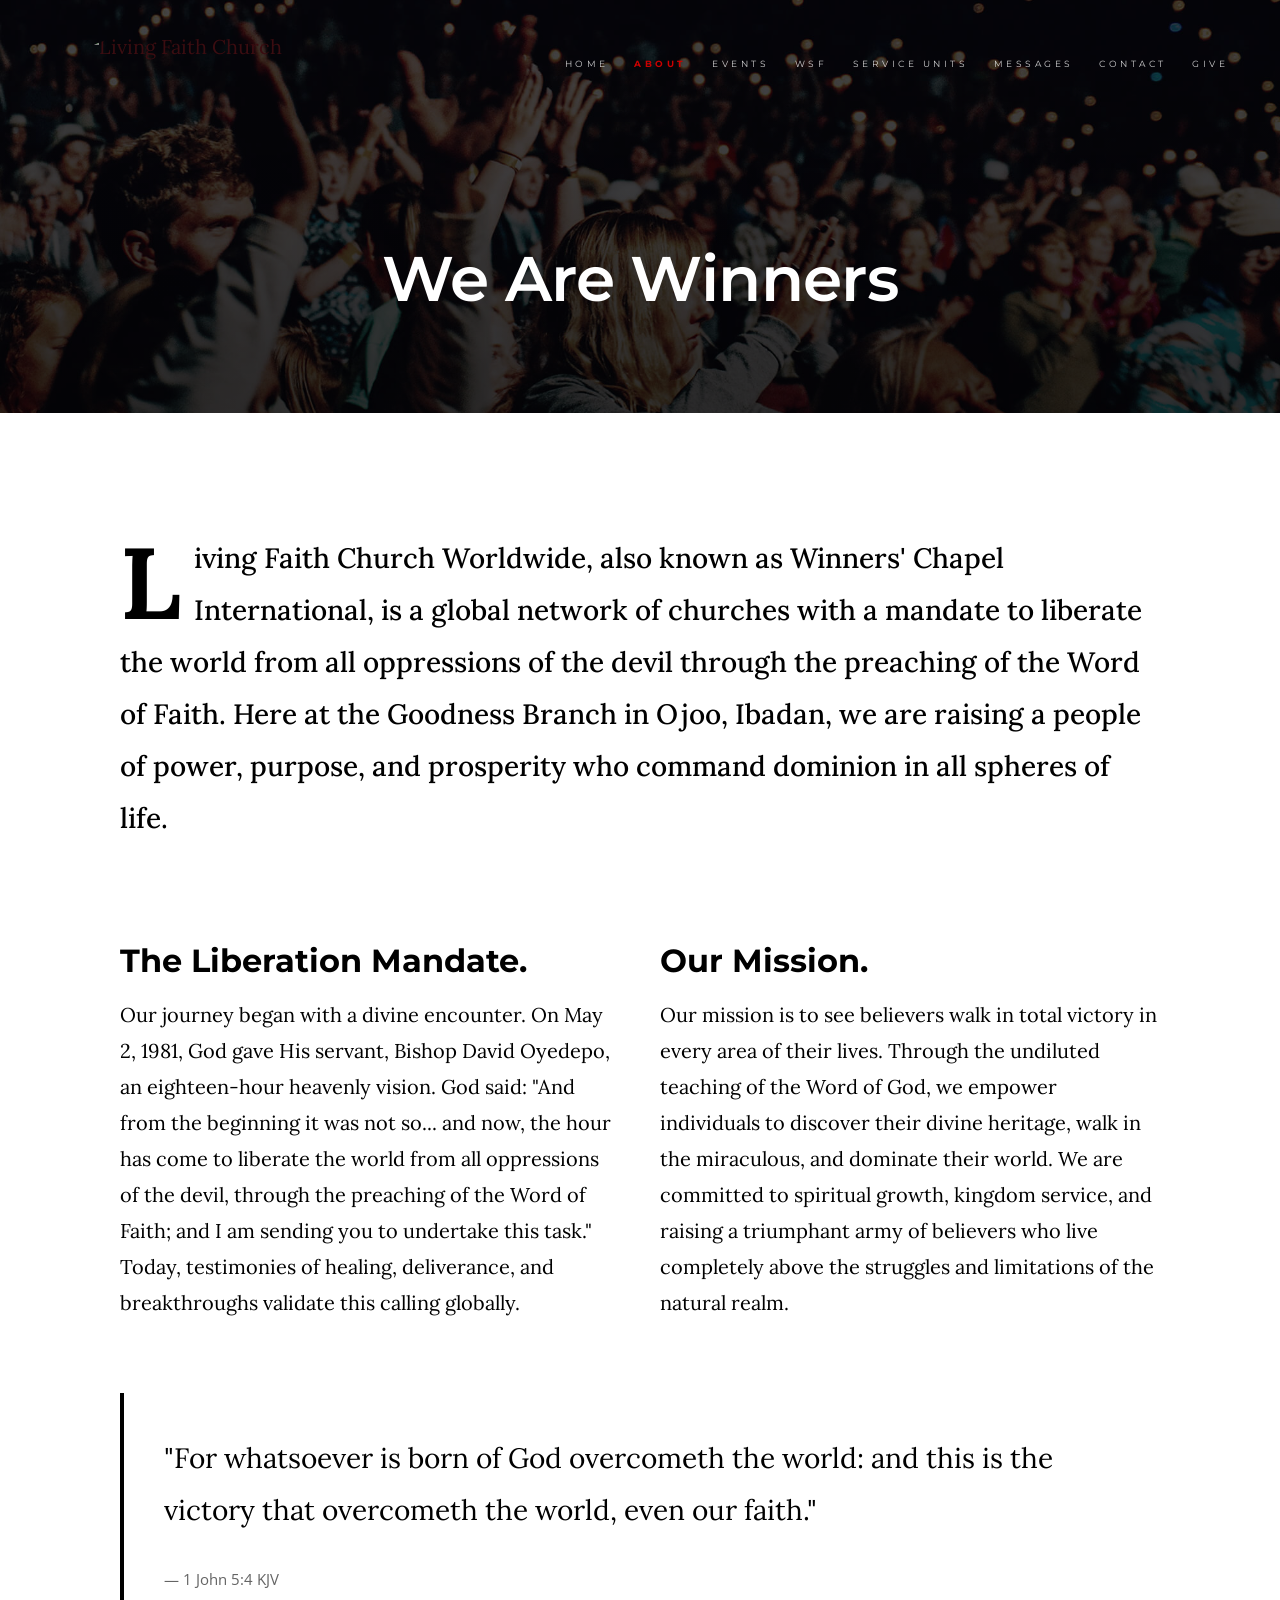
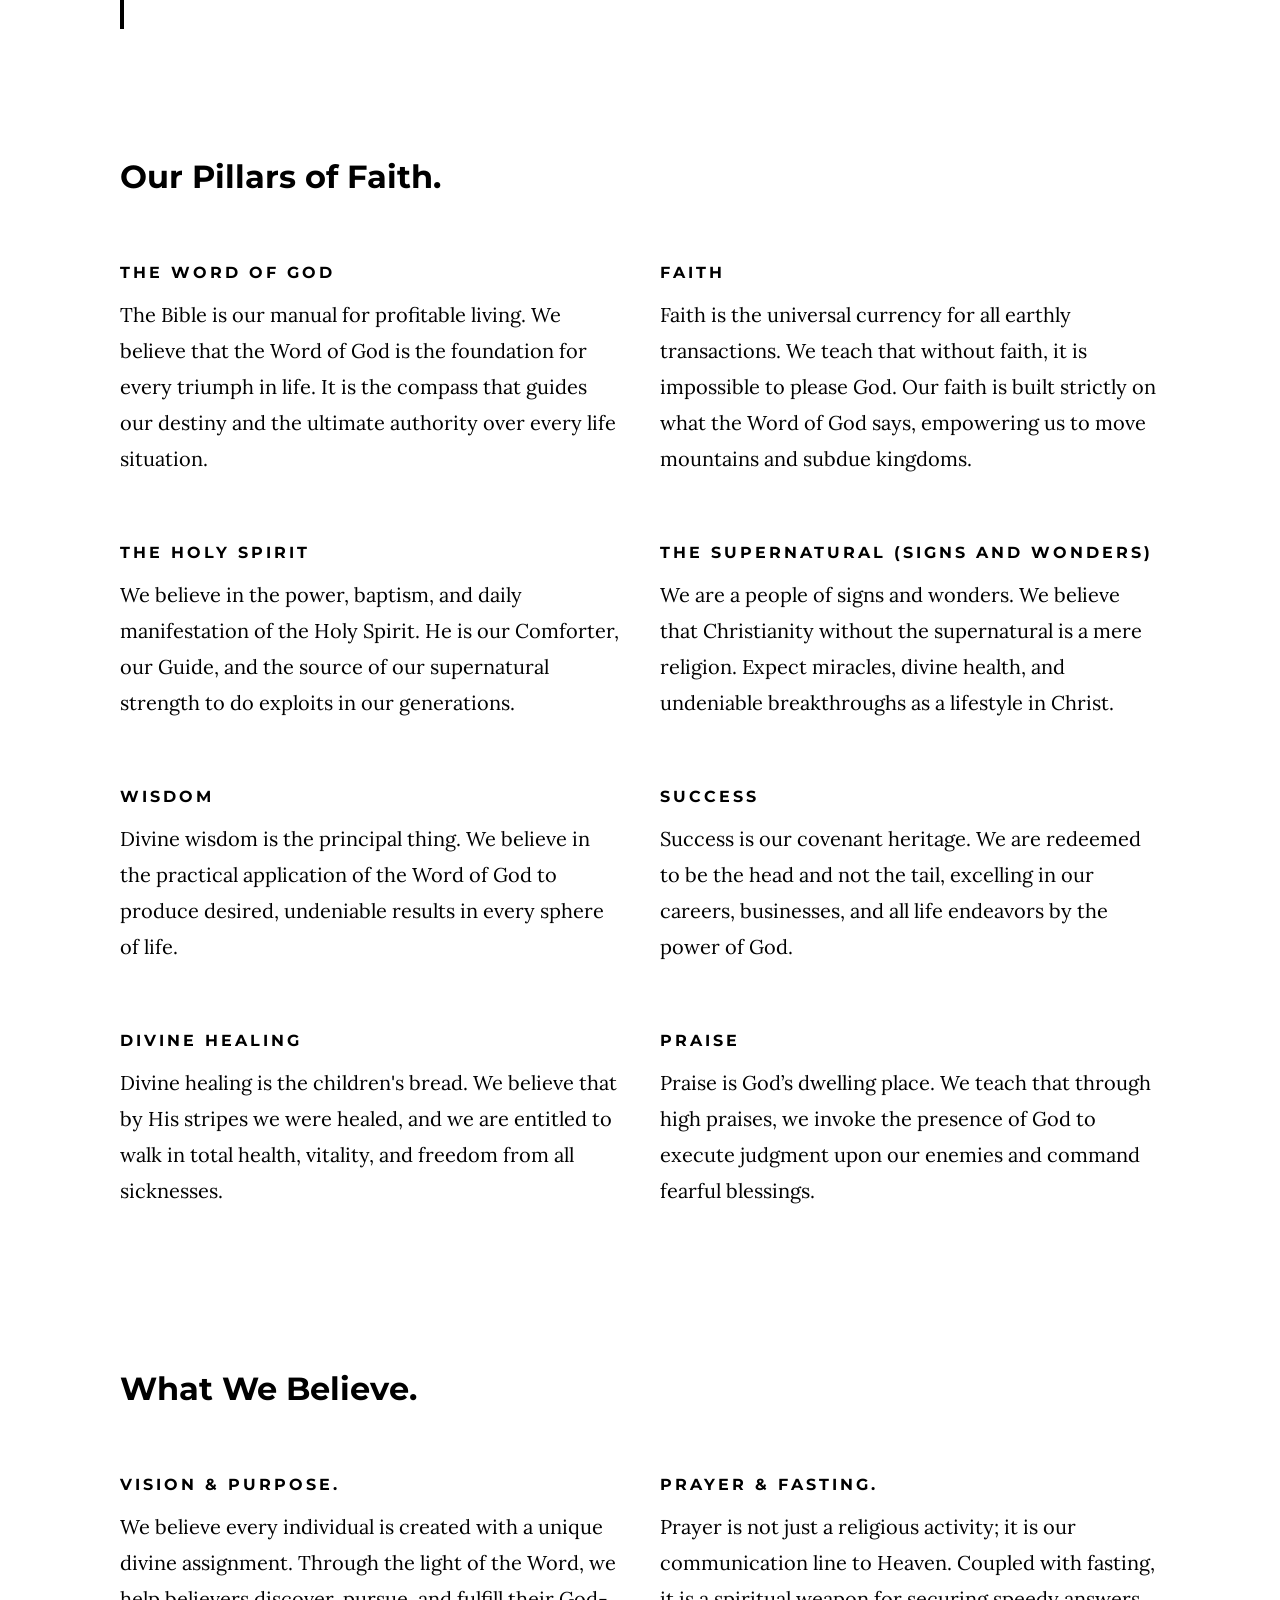
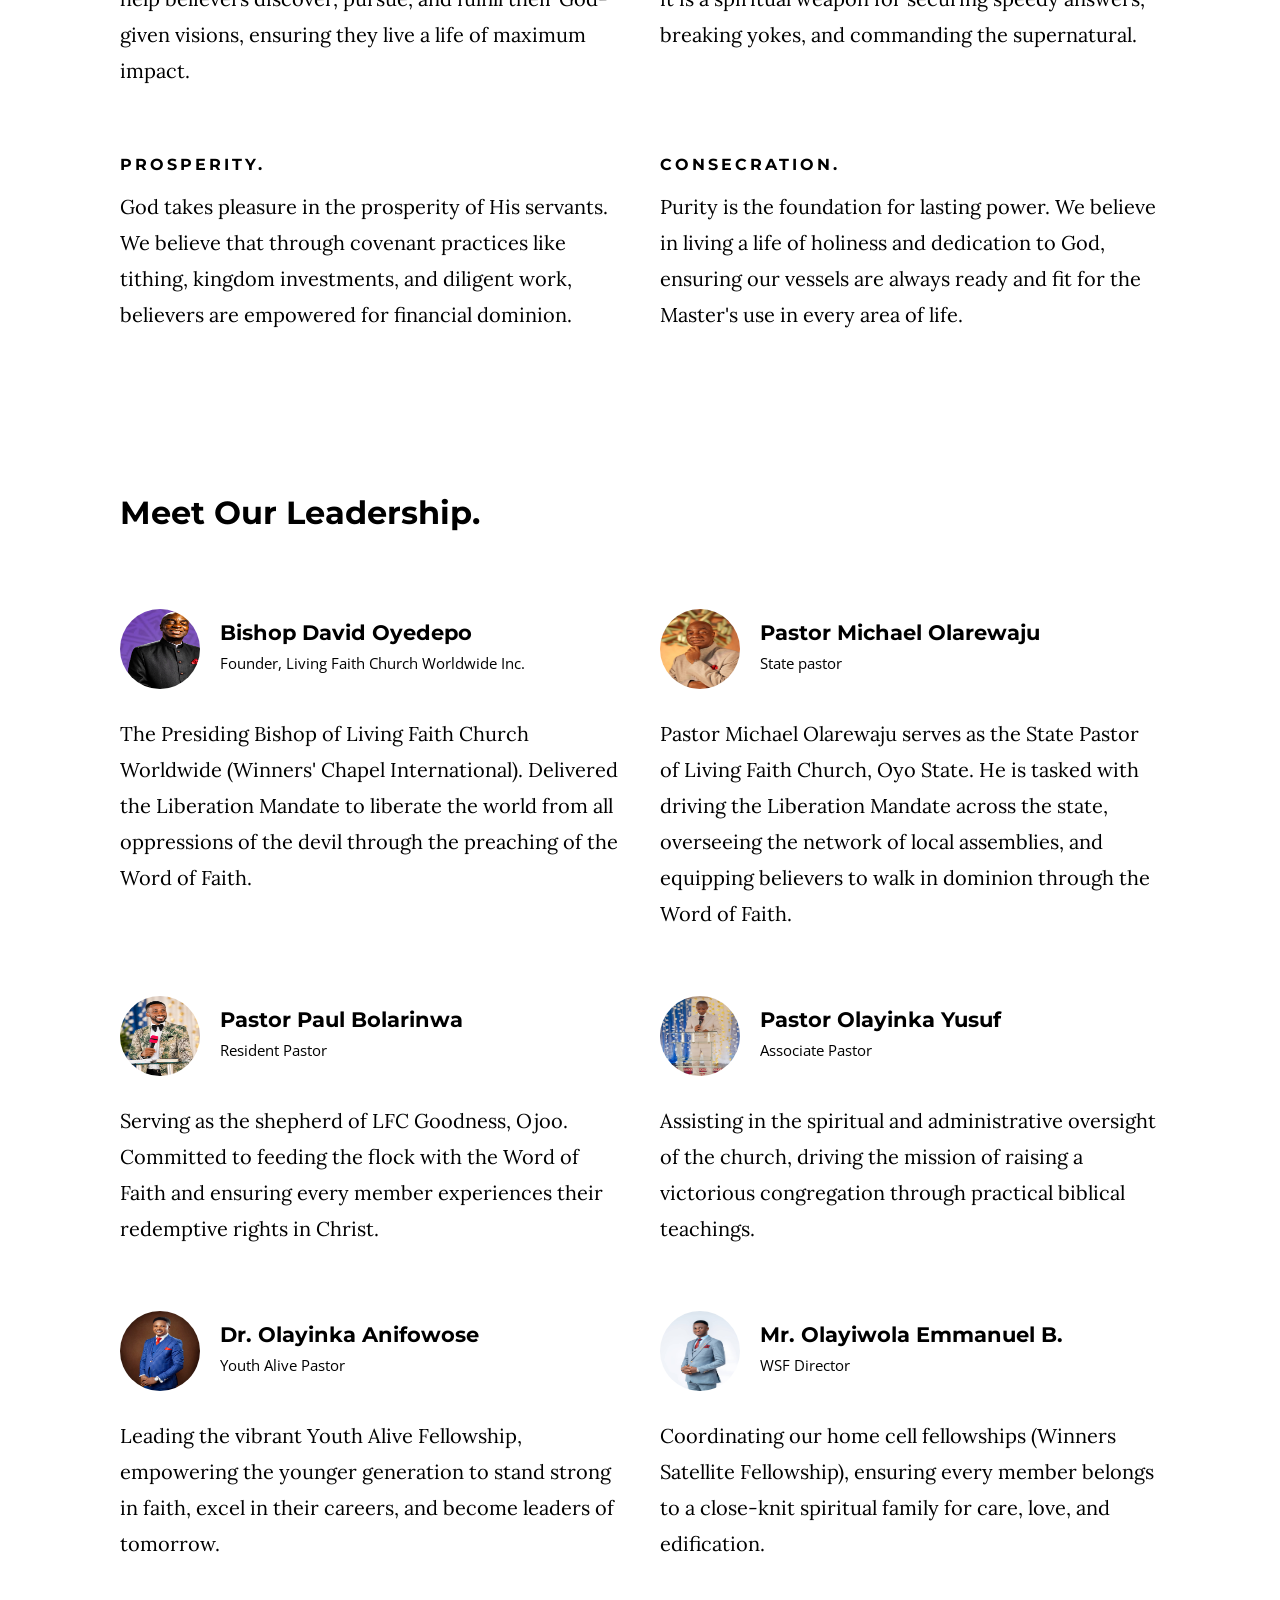
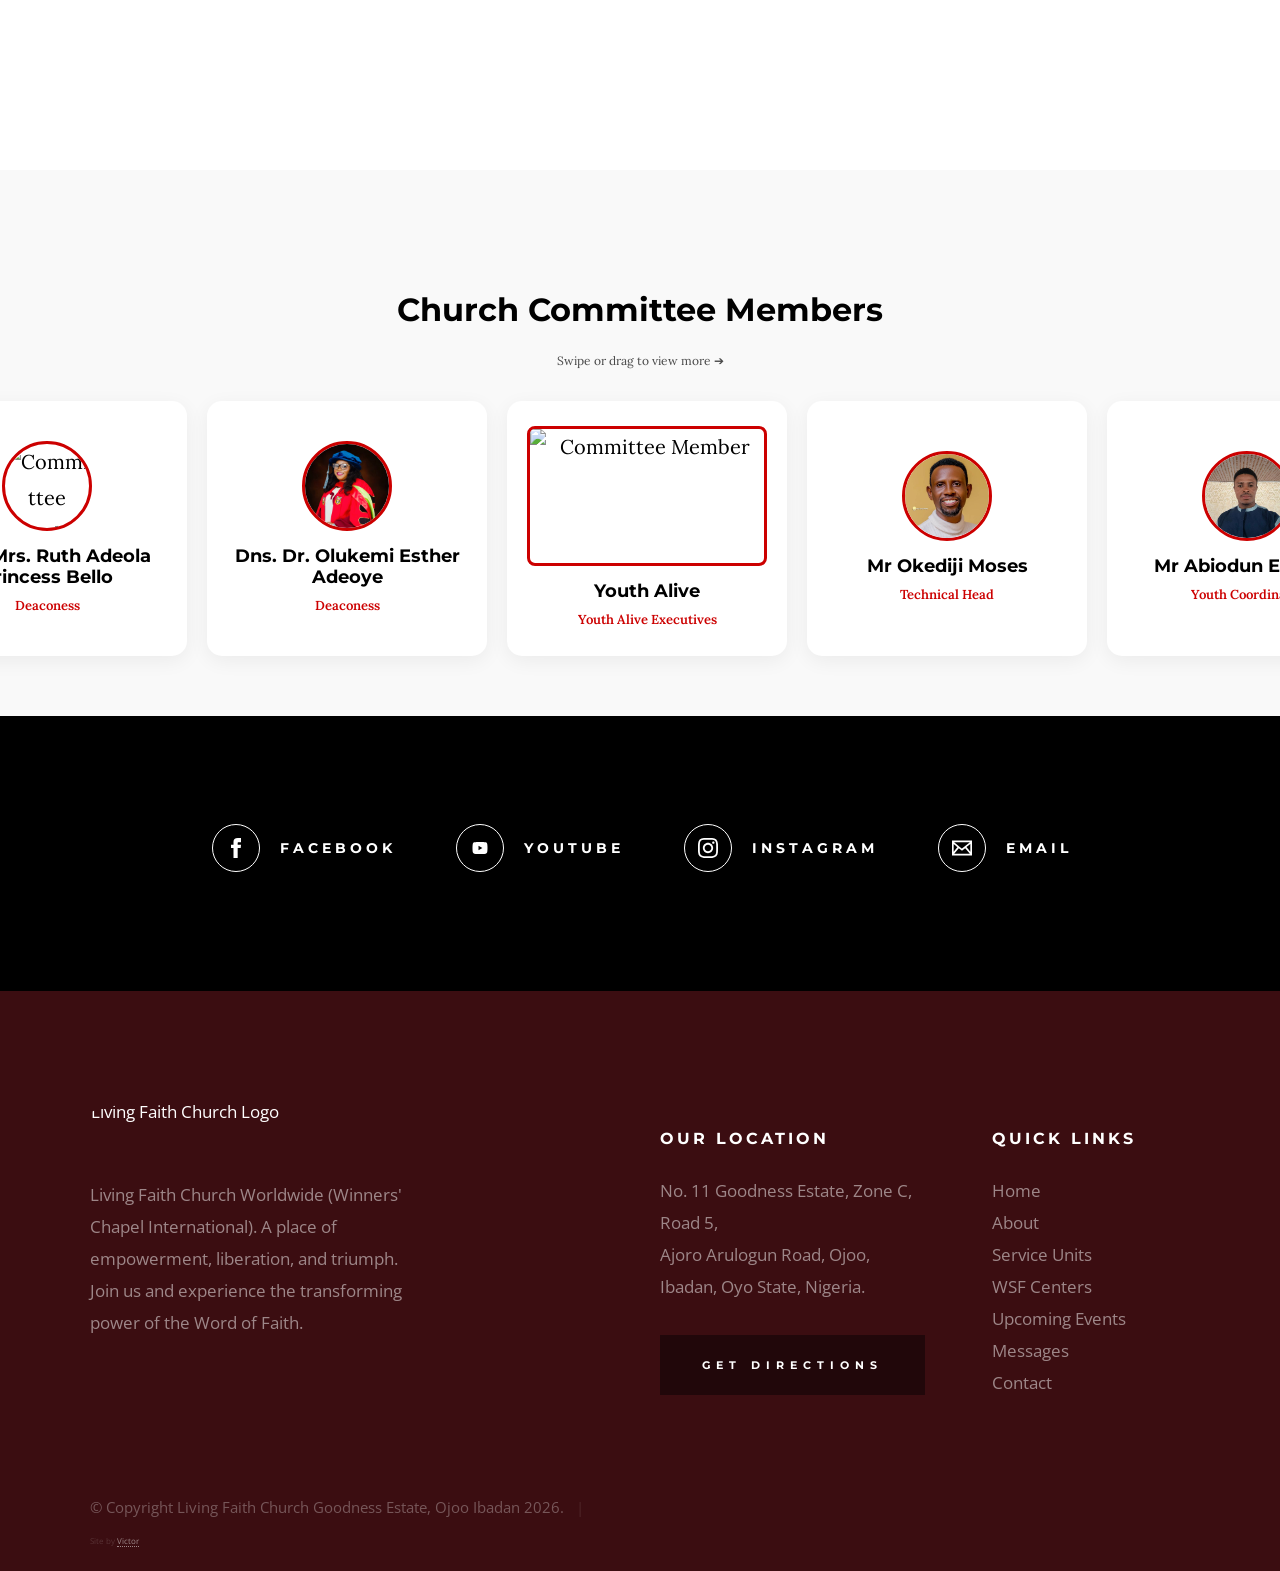
==== hesed-master/about.html @ 05a451c6 "update about.html" ====
<!DOCTYPE html>
<html class="no-js" lang="en">
<head>

    <meta charset="utf-8">
    <title>About - LFC Goodness Ojoo</title>
    <meta name="description" content="Living Faith Church Goodness, Ojoo, Ibadan">
    <meta name="author" content="Victor">

    <meta property="og:title" content="Living Faith Church Goodness, Ojoo">
    <meta property="og:description" content="Welcome to Winners' Chapel International, Goodness Branch, Ojoo, Ibadan.">
    <meta property="og:image" content="https://living-faith-church-goodness-ojoo-i.vercel.app/images/lfc-logo.jpg">
    <meta property="og:url" content="https://living-faith-church-goodness-ojoo-i.vercel.app/">
    <meta property="og:type" content="website">

    <meta name="viewport" content="width=device-width, initial-scale=1">

    <link rel="stylesheet" href="css/base.css">
    <link rel="stylesheet" href="css/main.css">

    <script src="js/modernizr.js"></script>

    <link rel="icon" type="image/jpeg" href="https://living-faith-church-goodness-ojoo-i.vercel.app/images/lfc-logo.jpg">
    <link rel="apple-touch-icon" href="https://living-faith-church-goodness-ojoo-i.vercel.app/images/lfc-logo.jpg">
    <link rel="manifest" href="site.webmanifest">
    
    <style>
        /* 3D Coin Flip Animation */
        @keyframes flip3d {
            from { transform: rotateY(0deg); }
            to { transform: rotateY(360deg); }
        }
        
        .spinning-logo {
            animation: flip3d 5s linear infinite; 
        }

        /* --- NEW: Smart Infinite Marquee Styles --- */
        .s-committee {
            padding: 6rem 0 4rem 0;
            background-color: #f9f9f9;
            overflow: hidden;
        }
        
        .committee-title {
            text-align: center;
            margin-bottom: 2rem;
        }

        /* The Draggable Container */
        .committee-slider {
            display: flex;
            overflow-x: auto;
            -webkit-overflow-scrolling: touch; /* Smooth native scrolling on mobile */
            gap: 20px;
            padding: 1rem 15px 2rem 15px;
            /* Hide the ugly scrollbar */
            scrollbar-width: none; 
            -ms-overflow-style: none;
            cursor: grab;
        }
        .committee-slider:active {
            cursor: grabbing;
        }
        .committee-slider::-webkit-scrollbar {
            display: none;
        }

        .committee-card {
            flex: 0 0 280px; /* Makes sure cards stay a fixed width */
            display: flex;
            flex-direction: column;
            align-items: center;
            justify-content: center;
            padding: 25px 15px;
            background: #ffffff;
            border-radius: 15px;
            box-shadow: 0 5px 20px rgba(0,0,0,0.06);
            text-align: center;
            white-space: normal; 
            transition: transform 0.3s ease;
        }

        .committee-card:hover {
            transform: translateY(-5px);
        }

        .committee-card img {
            width: 90px;
            height: 90px;
            border-radius: 50%;
            object-fit: cover;
            object-position: top center; 
            margin-bottom: 15px;
            border: 3px solid #cc0000; 
        }

        /* SPECIAL RULE FOR GROUP PHOTOS */
        .committee-card.group-card img {
            width: 240px; 
            height: 140px; 
            border-radius: 8px; 
            object-fit: cover;
            object-position: top center; 
        }

        .committee-card h4 {
            margin: 0 0 5px 0;
            font-size: 1.8rem;
            line-height: 1.2;
        }

        .committee-card span {
            color: #cc0000;
            font-size: 1.3rem;
            font-weight: 600;
        }
        
        /* REMOVE THE LINE BESIDE THE TOP LOGO */
        .header-logo::before {
            display: none !important;
        }
        
    </style>
    
</head>

<body id="top">

    <div id="preloader">
        <div id="loader" class="dots-jump">
            <div></div>
            <div></div>
            <div></div>
        </div>
    </div>


    <header class="s-header">

        <div class="header-logo">
            <a class="site-logo" href="index.html">
             <img src="https://living-faith-church-goodness-ojoo-i.vercel.app/images/lfc-logo.jpg" alt="Living Faith Church Logo" class="spinning-logo" style="height: 55px; width: auto; max-width: 100%; display: block; margin-top: -15px; margin-left: -15px; border-radius: 50%;">
            </a>
        </div>

       <nav class="header-nav-wrap">
    <ul class="header-nav">
        <li><a href="index.html" title="Home">Home</a></li>
        <li class="current"><a href="about.html" style="color: #cc0000; font-weight: bold;" title="About">About</a></li>
        <li><a href="events.html" title="Services">Events</a></li>
        <li><a href="connect-group.html" title="WSF Centers">WSF</a></li>
        <li><a href="volunteer.html" title="Service Units">Service Units</a></li>
        <li><a href="media.html" title="Messages">Messages</a></li>
        <li><a href="contact.html" title="Contact us">Contact</a></li>
        <li><a href="give.html"  title="Give Online">Give</a></li>
    </ul>
</nav>

        <a class="header-menu-toggle" href="#0"><span>Menu</span></a>

    </header> 
    
    <section class="page-header page-header--about">

        <div class="gradient-overlay"></div>
        <div class="row page-header__content">
            <div class="column">
                <h1>We Are Winners</h1>
            </div>
        </div>

    </section> 
    
    <section class="page-content">

        <div class="row">
            <div class="column">

                <p class="lead drop-cap">
                Living Faith Church Worldwide, also known as Winners' Chapel International, is a global network of churches with a mandate to liberate the world from all oppressions of the devil through the preaching of the Word of Faith. Here at the Goodness Branch in Ojoo, Ibadan, we are raising a people of power, purpose, and prosperity who command dominion in all spheres of life.
                </p>

                <div class="row">
                    <div class="column large-half medium-full">
                        <h2>The Liberation Mandate.</h2>
                        <p>
                        Our journey began with a divine encounter. On May 2, 1981, God gave His servant, Bishop David Oyedepo, an eighteen-hour heavenly vision. 
                        
                        God said: "And from the beginning it was not so... and now, the hour has come to liberate the world from all oppressions of the devil, through the preaching of the Word of Faith; and I am sending you to undertake this task." Today, testimonies of healing, deliverance, and breakthroughs validate this calling globally.
                        </p>
                    </div>

                    <div class="column large-half medium-full">
                        <h2>Our Mission.</h2>
                        <p>
                        Our mission is to see believers walk in total victory in every area of their lives. Through the undiluted teaching of the Word of God, we empower individuals to discover their divine heritage, walk in the miraculous, and dominate their world. 

                        We are committed to spiritual growth, kingdom service, and raising a triumphant army of believers who live completely above the struggles and limitations of the natural realm.
                        </p>
                    </div>
                </div>

                <blockquote cite="http://where-i-got-my-info-from.com">
                    <p>
                    "For whatsoever is born of God overcometh the world: and this is the victory that overcometh the world, even our faith."
                    </p>
                    <cite>
                        <a href="#0">1 John 5:4 KJV</a>
                    </cite>
                </blockquote>

                <br>

                <h2>Our Pillars of Faith.</h2>
                <div class="row block-large-1-2 block-1000-full block-list">
                    <div class="column block-list__item">
                        <h6>The Word of God</h6>
                        <p>
                        The Bible is our manual for profitable living. We believe that the Word of God is the foundation for every triumph in life. It is the compass that guides our destiny and the ultimate authority over every life situation.
                        </p>
                    </div>

                    <div class="column block-list__item">
                        <h6>Faith</h6>
                        <p>
                        Faith is the universal currency for all earthly transactions. We teach that without faith, it is impossible to please God. Our faith is built strictly on what the Word of God says, empowering us to move mountains and subdue kingdoms.
                        </p>
                    </div>

                    <div class="column block-list__item">
                        <h6>The Holy Spirit</h6>
                        <p>
                        We believe in the power, baptism, and daily manifestation of the Holy Spirit. He is our Comforter, our Guide, and the source of our supernatural strength to do exploits in our generations.
                        </p>
                    </div>

                    <div class="column block-list__item">
                        <h6>The Supernatural (Signs and Wonders)</h6>
                        <p>
                        We are a people of signs and wonders. We believe that Christianity without the supernatural is a mere religion. Expect miracles, divine health, and undeniable breakthroughs as a lifestyle in Christ.
                        </p>
                    </div>

                    <div class="column block-list__item">
                        <h6>Wisdom</h6>
                        <p>
                        Divine wisdom is the principal thing. We believe in the practical application of the Word of God to produce desired, undeniable results in every sphere of life.
                        </p>
                    </div>

                    <div class="column block-list__item">
                        <h6>Success</h6>
                        <p>
                        Success is our covenant heritage. We are redeemed to be the head and not the tail, excelling in our careers, businesses, and all life endeavors by the power of God.
                        </p>
                    </div>

                    <div class="column block-list__item">
                        <h6>Divine Healing</h6>
                        <p>
                        Divine healing is the children's bread. We believe that by His stripes we were healed, and we are entitled to walk in total health, vitality, and freedom from all sicknesses.
                        </p>
                    </div>

                    <div class="column block-list__item">
                        <h6>Praise</h6>
                        <p>
                        Praise is God’s dwelling place. We teach that through high praises, we invoke the presence of God to execute judgment upon our enemies and command fearful blessings.
                        </p>
                    </div>

                </div> <br>

                <h2>What We Believe.</h2>

                <div class="row block-large-1-2 block-1000-full block-list">
                    <div class="column block-list__item">
                        <h6>Vision & Purpose.</h6>
                        <p>
                        We believe every individual is created with a unique divine assignment. Through the light of the Word, we help believers discover, pursue, and fulfill their God-given visions, ensuring they live a life of maximum impact.
                        </p>
                    </div>
                    <div class="column block-list__item">
                        <h6>
                        Prayer & Fasting.
                        </h6>
                        <p>
                        Prayer is not just a religious activity; it is our communication line to Heaven. Coupled with fasting, it is a spiritual weapon for securing speedy answers, breaking yokes, and commanding the supernatural.
                        </p>
                    </div>
                    <div class="column block-list__item">
                        <h6>
                        Prosperity.
                        </h6>
                        <p>
                        God takes pleasure in the prosperity of His servants. We believe that through covenant practices like tithing, kingdom investments, and diligent work, believers are empowered for financial dominion.
                        </p>
                    </div>
                    <div class="column block-list__item">
                        <h6>
                        Consecration.
                        </h6>
                        <p>
                        Purity is the foundation for lasting power. We believe in living a life of holiness and dedication to God, ensuring our vessels are always ready and fit for the Master's use in every area of life.
                        </p>
                    </div>
                </div> <br>

                <h2>Meet Our Leadership.</h2>

                <div class="row block-large-1-2 block-tab-full church-staff">
                    
                    <div class="column church-staff__item">
                        <div class="church-staff__header">
                            <div class="church-staff__picture">
                                <img src="images/avatars/IMG-20260422-WA0018(1).jpg" alt="Bishop David Oyedepo">
                            </div>
                            <h4 class="church-staff__name">
                                Bishop David Oyedepo 
                                <span class="church-staff__position">
                                    Founder, Living Faith Church Worldwide Inc.
                                </span>
                            </h4>
                        </div>

                        <p>
                        The Presiding Bishop of Living Faith Church Worldwide (Winners' Chapel International). Delivered the Liberation Mandate to liberate the world from all oppressions of the devil through the preaching of the Word of Faith.
                        </p>
                    </div>
                    
                    <div class="column church-staff__item">
    <div class="church-staff__header">
        <div class="church-staff__picture">
            <img src="images/avatars/FB_IMG_1776291360375.jpg" alt="Pastor Michael Olarewaju">
        </div>
        <h4 class="church-staff__name">
            Pastor Michael Olarewaju
            <span class="church-staff__position">
                 State pastor
            </span>
        </h4>
    </div>
    <p>Pastor Michael Olarewaju serves as the State Pastor of Living Faith Church, Oyo State. He is tasked with driving the Liberation Mandate across the state, overseeing the network of local assemblies, and equipping believers to walk in dominion through the Word of Faith.</p>
    </div>
                    
                    <div class="column church-staff__item">
                        <div class="church-staff__header">
                            <div class="church-staff__picture">
                                <img src="images/avatars/file_00000000b328720a8f7ff63be761e0b4.png" alt="Pastor Paul Bolarinwa, Resident Pastor of LFC Goodness Ojoo">
                            </div>
                            <h4 class="church-staff__name">
                                Pastor Paul Bolarinwa 
                                <span class="church-staff__position">
                                    Resident Pastor
                                </span>
                            </h4>
                        </div>

                        <p>
                        Serving as the shepherd of LFC Goodness, Ojoo. Committed to feeding the flock with the Word of Faith and ensuring every member experiences their redemptive rights in Christ.
                        </p>
                    </div>

                    <div class="column church-staff__item">
                        <div class="church-staff__header">
                            <div class="church-staff__picture">
                                <img src="images/avatars/IMG_20260413_092713.jpg" alt="Olayinka Yusuf">
                            </div>
                            <h4 class="church-staff__name">
                                Pastor Olayinka Yusuf 
                                <span class="church-staff__position">
                                    Associate Pastor
                                </span>
                            </h4>
                        </div>

                        <p>
                        Assisting in the spiritual and administrative oversight of the church, driving the mission of raising a victorious congregation through practical biblical teachings.
                        </p>
                    </div>

                    <div class="column church-staff__item">
                        <div class="church-staff__header">
                            <div class="church-staff__picture">
                                <img src="images/avatars/IMG_20260413_090422.jpg" alt="Dr. Olayinka Anifowose">
                            </div>
                            <h4 class="church-staff__name">
                                Dr. Olayinka Anifowose
                                <span class="church-staff__position">
                                    Youth Alive Pastor
                                </span>
                            </h4>
                        </div>
    
                        <p>
                        Leading the vibrant Youth Alive Fellowship, empowering the younger generation to stand strong in faith, excel in their careers, and become leaders of tomorrow.
                        </p>
                    </div>

                    <div class="column church-staff__item">
                        <div class="church-staff__header">
                            <div class="church-staff__picture">
                                <img src="images/avatars/WSF.Director.jpg" alt="Olayiwola Emmanuel">
                            </div>
                            <h4 class="church-staff__name">
                                Mr. Olayiwola Emmanuel B.
                                <span class="church-staff__position">
                                    WSF Director
                                </span>
                            </h4>
                        </div>
    
                        <p>
                        Coordinating our home cell fellowships (Winners Satellite Fellowship), ensuring every member belongs to a close-knit spiritual family for care, love, and edification.
                        </p>
                    </div>

                </div> 
                
            </div>
        </div>

    </section> 

    <section class="s-committee">
        <div class="row">
            <div class="column large-full">
                <h2 class="committee-title">
                    Church Committee Members
                </h2>
                <p style="text-align: center; margin-bottom: 2rem; opacity: 0.7; font-size: 1.2rem;">Swipe or drag to view more ➔</p>
            </div>
        </div>

        <div class="committee-slider" id="committeeSlider">
            
            <div class="committee-card">
                <img src="images/avatars/_QP10261.jpg" alt="Committee Member">
                <h4>Dns. Mrs. Ruth Adeola Princess Bello</h4>
                <span>Deaconess</span>
            </div>
            
            <div class="committee-card">
                <img src="images/avatars/IMG_20260413_094621.jpg" alt="Committee Member">
                <h4>Dns. Dr. Olukemi Esther Adeoye</h4>
                <span>Deaconess</span>
            </div>

            <div class="committee-card group-card">
                <img src="images/avatars/IMG_20260413_112527.jpg" alt="Committee Member">
                <h4>Youth Alive</h4>
                <span>Youth Alive Executives</span>
            </div>

            <div class="committee-card">
                <img src="images/avatars/IMG_20260416_203703.jpg" alt="Committee Member">
                <h4>Mr Okediji Moses</h4>
                <span>Technical Head</span>
            </div>
            <div class="committee-card">
                <img src="images/avatars/IMG-20260425-WA0061.jpg" alt="Committee Member">
                <h4>Mr Abiodun Edward</h4>
                <span>Youth Coordinator</span>
                </div>
                <div class="committee-card">
                    <img src="" alt="Committee Member">
                    <h4>Mr Kingsley Momodu</h4>
                    <span>Evangelism Coordinator</span>
                    </div>
                
            <div class="committee-card">
                <img src="images/avatars/IMG_20260412_121159.jpg" alt="Committee Member">
                <h4>Mrs Olayiwola Blessing</h4>
                <span>Choir Director</span>
            </div>

        </div>

    </section>
    
    <section class="s-social">
            
        <div class="row social-content">
            <div class="column">
                <ul class="social-list">
                    <li class="social-list__item">
                        <a href="https://www.facebook.com/share/1CgyN62otw/" title="">
                            <span class="social-list__icon social-list__icon--facebook"></span>
                            <span class="social-list__text">Facebook</span>
                        </a>
                    </li>
                    <li class="social-list__item">
    <a href="https://youtube.com/@lfcgoodnessojooibadan?si=tWfPdxVKLjvEg4Ex" title="YouTube">
        <span class="social-list__icon">
            <svg style="position: absolute; top: 50%; left: 50%; transform: translate(-50%, -50%);" version="1.1" xmlns="http://www.w3.org/2000/svg" width="18px" height="18px" viewBox="0 0 24 24" xml:space="preserve">
                <path fill="#FFFFFF" d="M21.582,6.186a2.506,2.506,0,0,0-1.762-1.766C18.265,4,12,4,12,4S5.736,4,4.18,4.42A2.505,2.505,0,0,0,2.418,6.186C2,7.742,2,12,2,12s0,4.258,0.418,5.814a2.506,2.506,0,0,0,1.762,1.766C5.736,20,12,20,12,20s6.265,0,7.82-0.42a2.506,2.506,0,0,0,1.762-1.766C22,16.258,22,12,22,12S22,7.742,21.582,6.186z M10,15V9l5.2,3L10,15z" />
            </svg>
        </span>
        <span class="social-list__text">YouTube</span>
    </a>
</li>
                    <li class="social-list__item">
                        <a href="https://www.instagram.com/invites/contact/?utm_source=ig_contact_invite&utm_medium=copy_link&utm_content=zp1t5bf" title="Instagram">
                            <span class="social-list__icon social-list__icon--instagram"></span>
                            <span class="social-list__text">Instagram</span>
                        </a>
                    </li>
                    <li class="social-list__item">
                       <a href="mailto:lfcgoodness@gmail.com" title="Email Us">
    <span class="social-list__icon social-list__icon--email"></span>
    <span class="social-list__text">Email</span>
</a>
                    </li>
                </ul>
            </div>
        </div> 
    </section> 
    
    <footer class="s-footer">

        <div class="row footer-top">
            <div class="column large-4 medium-5 tab-full">
                <div class="footer-logo">
                    <a class="site-footer-logo" href="index.html">
                        <img src="https://living-faith-church-goodness-ojoo-i.vercel.app/images/lfc-logo.jpg" alt="Living Faith Church Logo" class="spinning-logo" style="height: 55px; width: auto; max-width: 100%; display: block; margin-top: -15px; margin-left: -15px; border-radius: 50%;">
                    </a>
                </div>  
                <p>
                Living Faith Church Worldwide (Winners' Chapel International). A place of empowerment, liberation, and triumph. Join us and experience the transforming power of the Word of Faith. 
                </p>
            </div>
            <div class="column large-half tab-full">
                <div class="row">
                    <div class="column large-7 medium-full">
                        <h4 class="h6">Our Location</h4>
                        <p>
    No. 11 Goodness Estate, Zone C, Road 5,<br>
    Ajoro Arulogun Road, Ojoo,<br>
    Ibadan, Oyo State, Nigeria.
</p>
        
                        <p>
                        <a href="https://goo.gl/maps/96kzyeS4fKdtgiqMA?g_st=awb" target="_blank" class="btn btn--footer">Get Directions</a>
                        </p>
                    </div>
                    <div class="column large-5 medium-full">
                        <h4 class="h6">Quick Links</h4>
                        <ul class="footer-list">
                            <li><a href="index.html">Home</a></li>
                            <li><a href="about.html">About</a></li>
                            <li><a href="volunteer.html">Service Units</a></li>
                            <li><a href="connect-group.html">WSF Centers</a></li>
                            <li><a href="events.html">Upcoming Events</a></li>
                            <li><a href="media.html" title="Messages">Messages</a></li> 
                            <li><a href="contact.html">Contact</a></li>
                        </ul>
                    </div>
                </div>
            </div>
        </div> 
        
        <div class="row footer-bottom">
    <div class="column ss-copyright">
        <span>© Copyright Living Faith Church Goodness Estate, Ojoo Ibadan 2026.</span>
        
        <div style="margin-top: 10px; margin-bottom: -70px; font-size: 0.8rem; opacity: 0.5;">
            Site by <a href="https://victor-portfolio-weld.vercel.app/" target="_blank" style="color: #ffffff; text-decoration: none; border-bottom: 1px dotted #ffffff;">Victor</a>
        </div>
        
    </div>
</div> 
        
        <div class="ss-go-top">
            <a class="smoothscroll" title="Back to Top" href="#top">
                <svg xmlns="http://www.w3.org/2000/svg" width="24" height="24" viewBox="0 0 24 24"><path d="M12 0l8 9h-6v15h-4v-15h-6z"/></svg>
            </a>
        </div> 
    </footer> 
    
    <script src="js/jquery-3.2.1.min.js"></script>
    <script src="js/plugins.js"></script>
    <script src="js/main.js"></script>

    <script>
        document.addEventListener('DOMContentLoaded', function() {
            const slider = document.getElementById('committeeSlider');
            let isPaused = false;
            let animationId;

            // Clone the original cards to create a seamless infinite loop
            const cards = Array.from(slider.children);
            cards.forEach(card => {
                const clone = card.cloneNode(true);
                slider.appendChild(clone);
            });

            // The Smooth Continuous Scroll Engine
            function scroll() {
                if (!isPaused) {
                    slider.scrollLeft += 1; // Increase this number to make it move faster
                    
                    // If we have scrolled past the first set of cards, reset to zero silently
                    if (slider.scrollLeft >= slider.scrollWidth / 2) {
                        slider.scrollLeft = 0;
                    }
                }
                animationId = requestAnimationFrame(scroll);
            }

            // Pause the movement when the user interacts with it
            slider.addEventListener('mouseenter', () => isPaused = true);
            slider.addEventListener('mouseleave', () => isPaused = false);
            slider.addEventListener('touchstart', () => isPaused = true, {passive: true});
            slider.addEventListener('touchend', () => isPaused = false);

            // Start the engine!
            scroll();
        });
    </script>

</body>
</html>
---- hesed-master/css/base.css ----
/* =================================================================== 
 *  Hesed Base Stylesheet
 *  Ver. 1.0.0
 *  07-25-2019
 *  ------------------------------------------------------------------
 *
 *  TOC:
 *	# imports 
 *	# normalize
 *	# grid v2.1.0
 *	# block grids
 *	# MISC
 *
 * =================================================================== */

/* ===================================================================
 * # imports 
 *
 * ------------------------------------------------------------------- */
@import url("https://fonts.googleapis.com/css?family=Montserrat:400,500,600,700|Open+Sans:300,400,500,600,700|Lora:400,400i,700,700i&display=swap");


/* ==========================================================================
 * # normalize
 * normalize.css v8.0.1 | MIT License |
 * github.com/necolas/normalize.css
 *
 * -------------------------------------------------------------------------- */

/* ------------------------------------------------------------------- 
 * ## document
 * ------------------------------------------------------------------- */

/* 1. Correct the line height in all browsers.
 * 2. Prevent adjustments of font size after orientation changes in iOS.*/
html {
	line-height: 1.15;  /* 1 */
	-webkit-text-size-adjust: 100%;  /* 2 */
}

/* ------------------------------------------------------------------- 
 * ## sections
 * ------------------------------------------------------------------- */

/* Remove the margin in all browsers. */
body {
	margin: 0;
}

/* Render the `main` element consistently in IE. */
main {
	display: block;
}

/* Correct the font size and margin on `h1` elements within `section` and
 * `article` contexts in Chrome, Firefox, and Safari. */
h1 {
	font-size: 2em;
	margin: 0.67em 0;
}

/* ------------------------------------------------------------------- 
 * ## grouping
 * ------------------------------------------------------------------- */

/* 1. Add the correct box sizing in Firefox.
 * 2. Show the overflow in Edge and IE. */
hr {
	box-sizing: content-box;  /* 1 */
	height: 0;  /* 1 */
	overflow: visible;  /* 2 */
}

/* 1. Correct the inheritance and scaling of font size in all browsers.
 * 2. Correct the odd `em` font sizing in all browsers. */
pre {
	font-family: monospace, monospace;  /* 1 */
	font-size: 1em;  /* 2 */
}

/* ------------------------------------------------------------------- 
 * ## text-level semantics
 * ------------------------------------------------------------------- */

/* Remove the gray background on active links in IE 10. */
a {
	background-color: transparent;
}

/* 1. Remove the bottom border in Chrome 57-
 * 2. Add the correct text decoration in Chrome, Edge, IE, Opera, and Safari. */
abbr[title] {
	border-bottom: none;  /* 1 */
	text-decoration: underline;  /* 2 */
	text-decoration: underline dotted;  /* 2 */
}

/* Add the correct font weight in Chrome, Edge, and Safari. */
b,
strong {
	font-weight: bolder;
}

/* 1. Correct the inheritance and scaling of font size in all browsers.
 * 2. Correct the odd `em` font sizing in all browsers. */
code,
kbd,
samp {
	font-family: monospace, monospace;  /* 1 */
	font-size: 1em;  /* 2 */
}

/* Add the correct font size in all browsers. */
small {
	font-size: 80%;
}

/* Prevent `sub` and `sup` elements from affecting the line height in
 * all browsers. */
sub,
sup {
	font-size: 75%;
	line-height: 0;
	position: relative;
	vertical-align: baseline;
}

sub {
	bottom: -0.25em;
}

sup {
	top: -0.5em;
}

/* ------------------------------------------------------------------- 
 * ## embedded content
 * ------------------------------------------------------------------- */

/* Remove the border on images inside links in IE 10. */
img {
	border-style: none;
}

/* ------------------------------------------------------------------- 
 * ## forms
 * ------------------------------------------------------------------- */

/* 1. Change the font styles in all browsers.
 * 2. Remove the margin in Firefox and Safari. */
button,
input,
optgroup,
select,
textarea {
	font-family: inherit;  /* 1 */
	font-size: 100%;  /* 1 */
	line-height: 1.15;  /* 1 */
	margin: 0;  /* 2 */
}

/* Show the overflow in IE.
 * 1. Show the overflow in Edge. */
button,
input {

	/* 1 */
	overflow: visible;
}

/* Remove the inheritance of text transform in Edge, Firefox, and IE.
 * 1. Remove the inheritance of text transform in Firefox. */
button,
select {

	/* 1 */
	text-transform: none;
}

/* Correct the inability to style clickable types in iOS and Safari. */
button,
[type="button"],
[type="reset"],
[type="submit"] {
	-webkit-appearance: button;
}

/* Remove the inner border and padding in Firefox. */
button::-moz-focus-inner,
[type="button"]::-moz-focus-inner,
[type="reset"]::-moz-focus-inner,
[type="submit"]::-moz-focus-inner {
	border-style: none;
	padding: 0;
}

/* Restore the focus styles unset by the previous rule. */
button:-moz-focusring,
[type="button"]:-moz-focusring,
[type="reset"]:-moz-focusring,
[type="submit"]:-moz-focusring {
	outline: 1px dotted ButtonText;
}

/* Correct the padding in Firefox. */
fieldset {
	padding: 0.35em 0.75em 0.625em;
}

/* 1. Correct the text wrapping in Edge and IE.
 * 2. Correct the color inheritance from `fieldset` elements in IE.
 * 3. Remove the padding so developers are not caught out when they zero out
 *    `fieldset` elements in all browsers. */
legend {
	box-sizing: border-box;  /* 1 */
	color: inherit;  /* 2 */
	display: table;  /* 1 */
	max-width: 100%;  /* 1 */
	padding: 0;  /* 3 */
	white-space: normal;  /* 1 */
}

/* Add the correct vertical alignment in Chrome, Firefox, and Opera. */
progress {
	vertical-align: baseline;
}

/* Remove the default vertical scrollbar in IE 10+. */
textarea {
	overflow: auto;
}

/* 1. Add the correct box sizing in IE 10.
 * 2. Remove the padding in IE 10. */
[type="checkbox"],
[type="radio"] {
	box-sizing: border-box;  /* 1 */
	padding: 0;  /* 2 */
}

/* Correct the cursor style of increment and decrement buttons in Chrome. */
[type="number"]::-webkit-inner-spin-button,
[type="number"]::-webkit-outer-spin-button {
	height: auto;
}

/* 1. Correct the odd appearance in Chrome and Safari.
 * 2. Correct the outline style in Safari. */
[type="search"] {
	-webkit-appearance: textfield;  /* 1 */
	outline-offset: -2px;  /* 2 */
}

/* Remove the inner padding in Chrome and Safari on macOS. */
[type="search"]::-webkit-search-decoration {
	-webkit-appearance: none;
}

/* 1. Correct the inability to style clickable types in iOS and Safari.
 * 2. Change font properties to `inherit` in Safari. */
::-webkit-file-upload-button {
	-webkit-appearance: button;  /* 1 */
	font: inherit;  /* 2 */
}

/* ------------------------------------------------------------------- 
 * ## interactive
 * ------------------------------------------------------------------- */

/* Add the correct display in Edge, IE 10+, and Firefox. */
details {
	display: block;
}

/* Add the correct display in all browsers. */
summary {
	display: list-item;
}

/* ------------------------------------------------------------------- 
 * ## misc
 * ------------------------------------------------------------------- */

/* Add the correct display in IE 10+. */
template {
	display: none;
}

/* Add the correct display in IE 10. */
[hidden] {
	display: none;
}


/* ===================================================================
 * # basic/base setup styles
 *
 * ------------------------------------------------------------------- */
html {
	font-size: 62.5%;
	box-sizing: border-box;
}

*,
*::before,
*::after {
	box-sizing: inherit;
}

body {
	font-weight: normal;
	line-height: 1;
	word-wrap: break-word;
	-moz-font-smoothing: grayscale;
	-moz-osx-font-smoothing: grayscale;
	-webkit-font-smoothing: antialiased;
	-webkit-overflow-scrolling: touch;
	-webkit-text-size-adjust: none;
}

/* ------------------------------------------------------------------- 
 * ## Media
 * ------------------------------------------------------------------- */
svg,
img,
video
embed,
iframe,
object {
	max-width: 100%;
	height: auto;
}

/* ------------------------------------------------------------------- 
 * ## Typography resets 
 * ------------------------------------------------------------------- */
div,
dl,
dt,
dd,
ul,
ol,
li,
h1,
h2,
h3,
h4,
h5,
h6,
pre,
form,
p,
blockquote,
th,
td {
	margin: 0;
	padding: 0;
}

p {
	font-size: inherit;
	text-rendering: optimizeLegibility;
}

em,
i {
	font-style: italic;
	line-height: inherit;
}

strong,
b {
	font-weight: bold;
	line-height: inherit;
}

small {
	font-size: 60%;
	line-height: inherit;
}

ol,
ul {
	list-style: none;
}

li {
	display: block;
}

/* ------------------------------------------------------------------- 
 * ## links
 * ------------------------------------------------------------------- */
a {
	text-decoration: none;
	line-height: inherit;
}

a img {
	border: none;
}

/* ------------------------------------------------------------------- 
 * ## inputs
 * ------------------------------------------------------------------- */
fieldset {
	margin: 0;
	padding: 0;
}

input[type="email"],
input[type="number"],
input[type="search"],
input[type="text"],
input[type="tel"],
input[type="url"],
input[type="password"],
textarea {
	-webkit-appearance: none;
	-moz-appearance: none;
	appearance: none;
}


/* ===================================================================
 * # grid v2.1.0
 *
 *   -----------------------------------------------------------------
 * - Grid breakpoints are based on MAXIMUM WIDTH media queries, 
 *   meaning they apply to that one breakpoint and ALL THOSE BELOW IT.
 * - Grid columns without a specified width will automatically layout 
 *   as equal width columns.
 * ------------------------------------------------------------------- */

/* rows
 * ------------------------------------- */
.row {
	width: 89%;
	max-width: 1340px;
	margin: 0 auto;
	display: -ms-flexbox;
	display: -webkit-flex;
	display: flex;
	-webkit-flex-flow: row wrap;
	-ms-flex-flow: row wrap;
	flex-flow: row wrap;
}

.row .row {
	width: auto;
	max-width: none;
	margin-left: -20px;
	margin-right: -20px;
}

/* columns
 * -------------------------------------- */
.column {
	-webkit-flex: 1 1 0%;
	-ms-flex: 1 1 0%;
	flex: 1 1 0%;
	padding: 0 20px;
}

.collapse > .column,
.column.collapse {
	padding: 0;
}

/* flex row containers utility classes
 * ----------------------------------------- */
.row.row-wrap {
	-webkit-flex-wrap: wrap;
	-ms-flex-wrap: wrap;
	flex-wrap: wrap;
}

.row.row-nowrap {
	-webkit-flex-wrap: nowrap;
	-ms-flex-wrap: none;
	flex-wrap: nowrap;
}

.row.row-y-top {
	-webkit-align-items: flex-start;
	-ms-flex-align: start;
	align-items: flex-start;
}

.row.row-y-bottom {
	-webkit-align-items: flex-end;
	-ms-flex-align: end;
	align-items: flex-end;
}

.row.row-y-center {
	-webkit-align-items: center;
	-ms-flex-align: center;
	align-items: center;
}

.row.row-stretch {
	-webkit-align-items: stretch;
	-ms-flex-align: stretch;
	align-items: stretch;
}

.row.row-baseline {
	-webkit-align-items: baseline;
	-ms-flex-align: baseline;
	align-items: baseline;
}

.row.row-x-left {
	-ms-flex-pack: start;
	-webkit-justify-content: flex-start;
	justify-content: flex-start;
}

.row.row-x-right {
	-ms-flex-pack: end;
	-webkit-justify-content: flex-end;
	justify-content: flex-end;
}

.row.row-x-center {
	-ms-flex-pack: center;
	-webkit-justify-content: center;
	justify-content: center;
}

/* flex item utility alignment classes
 * ----------------------------------------- */
.align-center {
	margin: auto;
	-webkit-align-self: center;
	-ms-flex-item-align: center;
	align-self: center;
}

.align-left {
	margin-right: auto;
	-webkit-align-self: center;
	-ms-flex-item-align: center;
	align-self: center;
}

.align-right {
	margin-left: auto;
	-webkit-align-self: center;
	-ms-flex-item-align: center;
	align-self: center;
}

.align-x-center {
	margin-right: auto;
	margin-left: auto;
}

.align-x-left {
	margin-right: auto;
}

.align-x-right {
	margin-left: auto;
}

.align-y-center {
	-webkit-align-self: center;
	-ms-flex-item-align: center;
	align-self: center;
}

.align-y-top {
	-webkit-align-self: flex-start;
	-ms-flex-item-align: start;
	align-self: flex-start;
}

.align-y-bottom {
	-webkit-align-self: flex-end;
	-ms-flex-item-align: end;
	align-self: flex-end;
}

/* large screen column widths 
 * -------------------------------------- */
.large-1 {
	-webkit-flex: 0 0 8.33333%;
	-ms-flex: 0 0 8.33333%;
	flex: 0 0 8.33333%;
	max-width: 8.33333%;
}

.large-2 {
	-webkit-flex: 0 0 16.66667%;
	-ms-flex: 0 0 16.66667%;
	flex: 0 0 16.66667%;
	max-width: 16.66667%;
}

.large-3 {
	-webkit-flex: 0 0 25%;
	-ms-flex: 0 0 25%;
	flex: 0 0 25%;
	max-width: 25%;
}

.large-4 {
	-webkit-flex: 0 0 33.33333%;
	-ms-flex: 0 0 33.33333%;
	flex: 0 0 33.33333%;
	max-width: 33.33333%;
}

.large-5 {
	-webkit-flex: 0 0 41.66667%;
	-ms-flex: 0 0 41.66667%;
	flex: 0 0 41.66667%;
	max-width: 41.66667%;
}

.large-6,
.large-half {
	-webkit-flex: 0 0 50%;
	-ms-flex: 0 0 50%;
	flex: 0 0 50%;
	max-width: 50%;
}

.large-7 {
	-webkit-flex: 0 0 58.33333%;
	-ms-flex: 0 0 58.33333%;
	flex: 0 0 58.33333%;
	max-width: 58.33333%;
}

.large-8 {
	-webkit-flex: 0 0 66.66667%;
	-ms-flex: 0 0 66.66667%;
	flex: 0 0 66.66667%;
	max-width: 66.66667%;
}

.large-9 {
	-webkit-flex: 0 0 75%;
	-ms-flex: 0 0 75%;
	flex: 0 0 75%;
	max-width: 75%;
}

.large-10 {
	-webkit-flex: 0 0 83.33333%;
	-ms-flex: 0 0 83.33333%;
	flex: 0 0 83.33333%;
	max-width: 83.33333%;
}

.large-11 {
	-webkit-flex: 0 0 91.66667%;
	-ms-flex: 0 0 91.66667%;
	flex: 0 0 91.66667%;
	max-width: 91.66667%;
}

.large-12,
.large-full {
	-webkit-flex: 0 0 100%;
	-ms-flex: 0 0 100%;
	flex: 0 0 100%;
	max-width: 100%;
}

/* ------------------------------------------------------------------- 
 * ## medium screen devices
 * ------------------------------------------------------------------- */
@media screen and (max-width:1200px) {
	.row .row {
		margin-left: -16px;
		margin-right: -16px;
	}

	.column {
		padding: 0 16px;
	}

	.medium-1 {
		-webkit-flex: 0 0 8.33333%;
		-ms-flex: 0 0 8.33333%;
		flex: 0 0 8.33333%;
		max-width: 8.33333%;
	}

	.medium-2 {
		-webkit-flex: 0 0 16.66667%;
		-ms-flex: 0 0 16.66667%;
		flex: 0 0 16.66667%;
		max-width: 16.66667%;
	}

	.medium-3 {
		-webkit-flex: 0 0 25%;
		-ms-flex: 0 0 25%;
		flex: 0 0 25%;
		max-width: 25%;
	}

	.medium-4 {
		-webkit-flex: 0 0 33.33333%;
		-ms-flex: 0 0 33.33333%;
		flex: 0 0 33.33333%;
		max-width: 33.33333%;
	}

	.medium-5 {
		-webkit-flex: 0 0 41.66667%;
		-ms-flex: 0 0 41.66667%;
		flex: 0 0 41.66667%;
		max-width: 41.66667%;
	}

	.medium-6,
	.medium-half {
		-webkit-flex: 0 0 50%;
		-ms-flex: 0 0 50%;
		flex: 0 0 50%;
		max-width: 50%;
	}

	.medium-7 {
		-webkit-flex: 0 0 58.33333%;
		-ms-flex: 0 0 58.33333%;
		flex: 0 0 58.33333%;
		max-width: 58.33333%;
	}

	.medium-8 {
		-webkit-flex: 0 0 66.66667%;
		-ms-flex: 0 0 66.66667%;
		flex: 0 0 66.66667%;
		max-width: 66.66667%;
	}

	.medium-9 {
		-webkit-flex: 0 0 75%;
		-ms-flex: 0 0 75%;
		flex: 0 0 75%;
		max-width: 75%;
	}

	.medium-10 {
		-webkit-flex: 0 0 83.33333%;
		-ms-flex: 0 0 83.33333%;
		flex: 0 0 83.33333%;
		max-width: 83.33333%;
	}

	.medium-11 {
		-webkit-flex: 0 0 91.66667%;
		-ms-flex: 0 0 91.66667%;
		flex: 0 0 91.66667%;
		max-width: 91.66667%;
	}

	.medium-12,
	.medium-full {
		-webkit-flex: 0 0 100%;
		-ms-flex: 0 0 100%;
		flex: 0 0 100%;
		max-width: 100%;
	}

}

/* ------------------------------------------------------------------- 
 * ## tablets
 * ------------------------------------------------------------------- */
@media screen and (max-width:800px) {
	.tab-1 {
		-webkit-flex: 0 0 8.33333%;
		-ms-flex: 0 0 8.33333%;
		flex: 0 0 8.33333%;
		max-width: 8.33333%;
	}

	.tab-2 {
		-webkit-flex: 0 0 16.66667%;
		-ms-flex: 0 0 16.66667%;
		flex: 0 0 16.66667%;
		max-width: 16.66667%;
	}

	.tab-3 {
		-webkit-flex: 0 0 25%;
		-ms-flex: 0 0 25%;
		flex: 0 0 25%;
		max-width: 25%;
	}

	.tab-4 {
		-webkit-flex: 0 0 33.33333%;
		-ms-flex: 0 0 33.33333%;
		flex: 0 0 33.33333%;
		max-width: 33.33333%;
	}

	.tab-5 {
		-webkit-flex: 0 0 41.66667%;
		-ms-flex: 0 0 41.66667%;
		flex: 0 0 41.66667%;
		max-width: 41.66667%;
	}

	.tab-6,
	.tab-half {
		-webkit-flex: 0 0 50%;
		-ms-flex: 0 0 50%;
		flex: 0 0 50%;
		max-width: 50%;
	}

	.tab-7 {
		-webkit-flex: 0 0 58.33333%;
		-ms-flex: 0 0 58.33333%;
		flex: 0 0 58.33333%;
		max-width: 58.33333%;
	}

	.tab-8 {
		-webkit-flex: 0 0 66.66667%;
		-ms-flex: 0 0 66.66667%;
		flex: 0 0 66.66667%;
		max-width: 66.66667%;
	}

	.tab-9 {
		-webkit-flex: 0 0 75%;
		-ms-flex: 0 0 75%;
		flex: 0 0 75%;
		max-width: 75%;
	}

	.tab-10 {
		-webkit-flex: 0 0 83.33333%;
		-ms-flex: 0 0 83.33333%;
		flex: 0 0 83.33333%;
		max-width: 83.33333%;
	}

	.tab-11 {
		-webkit-flex: 0 0 91.66667%;
		-ms-flex: 0 0 91.66667%;
		flex: 0 0 91.66667%;
		max-width: 91.66667%;
	}

	.tab-12,
	.tab-full {
		-webkit-flex: 0 0 100%;
		-ms-flex: 0 0 100%;
		flex: 0 0 100%;
		max-width: 100%;
	}

	.hide-on-tablet {
		display: none;
	}

}

/* ------------------------------------------------------------------- 
 * ## mobile devices 
 * ------------------------------------------------------------------- */
@media screen and (max-width:600px) {
	.row {
		width: 100%;
		padding-left: 25px;
		padding-right: 25px;
	}

	.row .row {
		margin-left: -10px;
		margin-right: -10px;
		padding-left: 0;
		padding-right: 0;
	}

	.column {
		padding: 0 10px;
	}

	.mob-1 {
		-webkit-flex: 0 0 8.33333%;
		-ms-flex: 0 0 8.33333%;
		flex: 0 0 8.33333%;
		max-width: 8.33333%;
	}

	.mob-2 {
		-webkit-flex: 0 0 16.66667%;
		-ms-flex: 0 0 16.66667%;
		flex: 0 0 16.66667%;
		max-width: 16.66667%;
	}

	.mob-3 {
		-webkit-flex: 0 0 25%;
		-ms-flex: 0 0 25%;
		flex: 0 0 25%;
		max-width: 25%;
	}

	.mob-4 {
		-webkit-flex: 0 0 33.33333%;
		-ms-flex: 0 0 33.33333%;
		flex: 0 0 33.33333%;
		max-width: 33.33333%;
	}

	.mob-5 {
		-webkit-flex: 0 0 41.66667%;
		-ms-flex: 0 0 41.66667%;
		flex: 0 0 41.66667%;
		max-width: 41.66667%;
	}

	.mob-6,
	.mob-half {
		-webkit-flex: 0 0 50%;
		-ms-flex: 0 0 50%;
		flex: 0 0 50%;
		max-width: 50%;
	}

	.mob-7 {
		-webkit-flex: 0 0 58.33333%;
		-ms-flex: 0 0 58.33333%;
		flex: 0 0 58.33333%;
		max-width: 58.33333%;
	}

	.mob-8 {
		-webkit-flex: 0 0 66.66667%;
		-ms-flex: 0 0 66.66667%;
		flex: 0 0 66.66667%;
		max-width: 66.66667%;
	}

	.mob-9 {
		-webkit-flex: 0 0 75%;
		-ms-flex: 0 0 75%;
		flex: 0 0 75%;
		max-width: 75%;
	}

	.mob-10 {
		-webkit-flex: 0 0 83.33333%;
		-ms-flex: 0 0 83.33333%;
		flex: 0 0 83.33333%;
		max-width: 83.33333%;
	}

	.mob-11 {
		-webkit-flex: 0 0 91.66667%;
		-ms-flex: 0 0 91.66667%;
		flex: 0 0 91.66667%;
		max-width: 91.66667%;
	}

	.mob-12,
	.mob-full {
		-webkit-flex: 0 0 100%;
		-ms-flex: 0 0 100%;
		flex: 0 0 100%;
		max-width: 100%;
	}

	.hide-on-mobile {
		display: none;
	}

}

/* ------------------------------------------------------------------- 
 * ## small mobile devices <= 400px
 * ------------------------------------------------------------------- */
@media screen and (max-width:400px) {
	.row {
		padding-left: 22px;
		padding-right: 22px;
	}

	.row .row {
		margin-left: 0;
		margin-right: 0;
	}

	.column {
		-webkit-flex: 0 0 100%;
		-ms-flex: 0 0 100%;
		flex: 0 0 100%;
		max-width: 100%;
		width: 100%;
		margin-left: 0;
		margin-right: 0;
		padding: 0;
	}

}


/* ===================================================================
 * # block grids
 *
 * -------------------------------------------------------------------
 * Equally-sized columns define at parent/row level.
 * ------------------------------------------------------------------- */
.block-large-1-8 > .column {
	-webkit-flex: 0 0 12.5%;
	-ms-flex: 0 0 12.5%;
	flex: 0 0 12.5%;
	max-width: 12.5%;
}

.block-large-1-6 > .column {
	-webkit-flex: 0 0 16.66667%;
	-ms-flex: 0 0 16.66667%;
	flex: 0 0 16.66667%;
	max-width: 16.66667%;
}

.block-large-1-5 > .column {
	-webkit-flex: 0 0 20%;
	-ms-flex: 0 0 20%;
	flex: 0 0 20%;
	max-width: 20%;
}

.block-large-1-4 > .column {
	-webkit-flex: 0 0 25%;
	-ms-flex: 0 0 25%;
	flex: 0 0 25%;
	max-width: 25%;
}

.block-large-1-3 > .column {
	-webkit-flex: 0 0 33.33333%;
	-ms-flex: 0 0 33.33333%;
	flex: 0 0 33.33333%;
	max-width: 33.33333%;
}

.block-large-1-2 > .column {
	-webkit-flex: 0 0 50%;
	-ms-flex: 0 0 50%;
	flex: 0 0 50%;
	max-width: 50%;
}

.block-large-full > .column {
	-webkit-flex: 0 0 100%;
	-ms-flex: 0 0 100%;
	flex: 0 0 100%;
	max-width: 100%;
}

/* ------------------------------------------------------------------- 
 * ## block grids - medium screen devices
 * ------------------------------------------------------------------- */
@media screen and (max-width:1200px) {
	.block-medium-1-8 > .column {
		-webkit-flex: 0 0 12.5%;
		-ms-flex: 0 0 12.5%;
		flex: 0 0 12.5%;
		max-width: 12.5%;
	}

	.block-medium-1-6 > .column {
		-webkit-flex: 0 0 16.66667%;
		-ms-flex: 0 0 16.66667%;
		flex: 0 0 16.66667%;
		max-width: 16.66667%;
	}

	.block-medium-1-5 > .column {
		-webkit-flex: 0 0 20%;
		-ms-flex: 0 0 20%;
		flex: 0 0 20%;
		max-width: 20%;
	}

	.block-medium-1-4 > .column {
		-webkit-flex: 0 0 25%;
		-ms-flex: 0 0 25%;
		flex: 0 0 25%;
		max-width: 25%;
	}

	.block-medium-1-3 > .column {
		-webkit-flex: 0 0 33.33333%;
		-ms-flex: 0 0 33.33333%;
		flex: 0 0 33.33333%;
		max-width: 33.33333%;
	}

	.block-medium-1-2 > .column {
		-webkit-flex: 0 0 50%;
		-ms-flex: 0 0 50%;
		flex: 0 0 50%;
		max-width: 50%;
	}

	.block-medium-full > .column {
		-webkit-flex: 0 0 100%;
		-ms-flex: 0 0 100%;
		flex: 0 0 100%;
		max-width: 100%;
	}

}

/* ------------------------------------------------------------------- 
 * ## block grids - tablets
 * ------------------------------------------------------------------- */
@media screen and (max-width:800px) {
	.block-tab-1-8 > .column {
		-webkit-flex: 0 0 12.5%;
		-ms-flex: 0 0 12.5%;
		flex: 0 0 12.5%;
		max-width: 12.5%;
	}

	.block-tab-1-6 > .column {
		-webkit-flex: 0 0 16.66667%;
		-ms-flex: 0 0 16.66667%;
		flex: 0 0 16.66667%;
		max-width: 16.66667%;
	}

	.block-tab-1-5 > .column {
		-webkit-flex: 0 0 20%;
		-ms-flex: 0 0 20%;
		flex: 0 0 20%;
		max-width: 20%;
	}

	.block-tab-1-4 > .column {
		-webkit-flex: 0 0 25%;
		-ms-flex: 0 0 25%;
		flex: 0 0 25%;
		max-width: 25%;
	}

	.block-tab-1-3 > .column {
		-webkit-flex: 0 0 33.33333%;
		-ms-flex: 0 0 33.33333%;
		flex: 0 0 33.33333%;
		max-width: 33.33333%;
	}

	.block-tab-1-2 > .column {
		-webkit-flex: 0 0 50%;
		-ms-flex: 0 0 50%;
		flex: 0 0 50%;
		max-width: 50%;
	}

	.block-tab-full > .column {
		-webkit-flex: 0 0 100%;
		-ms-flex: 0 0 100%;
		flex: 0 0 100%;
		max-width: 100%;
	}

}

/* ------------------------------------------------------------------- 
 * ## block grids - mobile devices
 * ------------------------------------------------------------------- */
@media screen and (max-width:600px) {
	.block-mob-1-8 > .column {
		-webkit-flex: 0 0 12.5%;
		-ms-flex: 0 0 12.5%;
		flex: 0 0 12.5%;
		max-width: 12.5%;
	}

	.block-mob-1-6 > .column {
		-webkit-flex: 0 0 16.66667%;
		-ms-flex: 0 0 16.66667%;
		flex: 0 0 16.66667%;
		max-width: 16.66667%;
	}

	.block-mob-1-5 > .column {
		-webkit-flex: 0 0 20%;
		-ms-flex: 0 0 20%;
		flex: 0 0 20%;
		max-width: 20%;
	}

	.block-mob-1-4 > .column {
		-webkit-flex: 0 0 25%;
		-ms-flex: 0 0 25%;
		flex: 0 0 25%;
		max-width: 25%;
	}

	.block-mob-1-3 > .column {
		-webkit-flex: 0 0 33.33333%;
		-ms-flex: 0 0 33.33333%;
		flex: 0 0 33.33333%;
		max-width: 33.33333%;
	}

	.block-mob-1-2 > .column {
		-webkit-flex: 0 0 50%;
		-ms-flex: 0 0 50%;
		flex: 0 0 50%;
		max-width: 50%;
	}

	.block-mob-full > .column {
		-webkit-flex: 0 0 100%;
		-ms-flex: 0 0 100%;
		flex: 0 0 100%;
		max-width: 100%;
	}

}

/* ------------------------------------------------------------------- 
 * ## block grids - small mobile devices <= 400px
 * ------------------------------------------------------------------- */
@media screen and (max-width:400px) {
	.stack > .column {
		-webkit-flex: 0 0 100%;
		-ms-flex: 0 0 100%;
		flex: 0 0 100%;
		max-width: 100%;
		width: 100%;
		margin-left: 0;
		margin-right: 0;
		padding: 0;
	}

}


/* ===================================================================
 * # MISC
 *
 * ------------------------------------------------------------------- */
.h-group:after {
	content: "";
	display: table;
	clear: both;
}

/* misc helper classes
 * -------------------------------------- */
.is-hidden {
	display: none;
}

.is-invisible {
	visibility: hidden;
}

.h-antialiased {
	-webkit-font-smoothing: antialiased;
	-moz-osx-font-smoothing: grayscale;
}

.h-overflow-hidden {
	overflow: hidden;
}

.h-remove-bottom {
	margin-bottom: 0;
}

.h-add-half-bottom {
	margin-bottom: 1.6rem !important;
}

.h-add-bottom {
	margin-bottom: 3.2rem !important;
}

.h-no-border {
	border: none;
}

.h-full-width {
	width: 100%;
}

.h-text-center {
	text-align: center;
}

.h-text-left {
	text-align: left;
}

.h-text-right {
	text-align: right;
}

.h-pull-left {
	float: left;
}

.h-pull-right {
	float: right;
}

/*# sourceMappingURL=base.css.map */
---- hesed-master/css/main.css ----
/* =================================================================== 
 *  Hesed Main Stylesheet
 *  Template Ver. 1.0.0
 *  06-26-2019
 *  ------------------------------------------------------------------
 *
 *  TOC:
 *  # custom block grid STACK breakpoints
 *  # base style overrides
 *    ## links
 *  # typography & general theme styles
 *    ## lists
 *    ## responsive video container
 *    ## floated image
 *    ## tables
 *    ## spacing 
 *  # preloader
 *  # forms
 *    ## style placeholder text
 *    ## change autocomplete styles in Chrome
 *  # buttons
 *  # additional components
 *    ## additional typo styles
 *    ## skillbars
 *    ## alert box
 *    ## pagination
 *  # common and reusable styles
 *    ## events list
 *    ## block list
 *  # site header
 *    ## header logo
 *    ## main navigation
 *    ## mobile menu toggle
 *  # hero
 *    ## hero left bar
 *    ## hero content
 *    ## hero content buttons
 *    ## hero social
 *    ## hero scroll
 *    ## hero animations
 *  # about
 *    ## about content
 *    ## schedule of services
 *  # connect
 *  # events
 *  # current series
 *    ## series image
 *    ## series content
 *    ## series buttons
 *    ## series subscribe
 *  # social
 *  # footer
 *    ## footer logo
 *    ## footer list
 *    ## copyright
 *    ## go to top
 *  # page styles and page components
 *    ## page header
 *    ## page content
 *    ## about page
 *    ## event page
 *
 * =================================================================== */


/* ===================================================================
 * # custom block grid STACK breakpoints
 *
 * ------------------------------------------------------------------- */
@media screen and (max-width:1000px) {
  .block-1000-full > .column {
    -webkit-flex: 0 0 100%;
    -ms-flex: 0 0 100%;
    flex: 0 0 100%;
    max-width: 100%;
  }

}

@media screen and (max-width:900px) {
  .block-900-full > .column {
    -webkit-flex: 0 0 100%;
    -ms-flex: 0 0 100%;
    flex: 0 0 100%;
    max-width: 100%;
  }

}


/* ===================================================================
 * # base style overrides
 *
 * ------------------------------------------------------------------- */
html {
  font-size: 10px;
}

@media screen and (max-width:400px) {
  html {
    font-size: 9.5px;
  }

}

html,
body {
  height: 100%;
}

body {
  background: #121212;
  font-family: "Lora", serif;
  font-size: 2rem;
  font-style: normal;
  font-weight: normal;
  line-height: 1.8;
  color: #000000;
  margin: 0;
  padding: 0;
  position: relative;
}

/* ------------------------------------------------------------------- 
 * ## links
 * ------------------------------------------------------------------- */
a {
  color: #3b0d11;
  transition: all 0.3s ease-in-out;
}

a:hover,
a:focus,
a:active {
  color: #037c82;
}

a:hover,
a:active {
  outline: 0;
}

/* ===================================================================
 * # typography & general theme styles
 * 
 * ------------------------------------------------------------------- */
h1, h2, h3, h4, h5, h6, .h1, .h2, .h3, .h4, .h5, .h6 {
  font-family: "Montserrat", sans-serif;
  font-weight: 700;
  font-style: normal;
  color: #000000;
  font-variant-ligatures: common-ligatures;
  text-rendering: optimizeLegibility;
}

h1, .h1, h2, .h2, h3, .h3, h4, .h4 {
  margin-top: 6rem;
  margin-bottom: 1.6rem;
}

@media screen and (max-width:600px) {
  h1, .h1, h2, .h2, h3, .h3, h4, .h4 {
    margin-top: 5.6rem;
  }

}

h5, .h5, h6, .h6 {
  margin-top: 4.8rem;
  margin-bottom: 1.2rem;
}

@media screen and (max-width:600px) {
  h5, .h5, h6, .h6 {
    margin-top: 4.4rem;
    margin-bottom: 0.8rem;
  }

}

h1, .h1 {
  font-size: 3.6rem;
  line-height: 1.222;
}

@media screen and (max-width:600px) {
  h1, .h1 {
    font-size: 3.3rem;
  }

}

h2,
.h2 {
  font-size: 3.2rem;
  line-height: 1.25;
}

h3, .h3 {
  font-size: 2.4rem;
  line-height: 1.167;
}

h4, .h4 {
  font-size: 2.1rem;
  line-height: 1.333;
}

h5, .h5 {
  font-size: 1.8rem;
  line-height: 1.333;
}

h6, .h6 {
  font-size: 1.6rem;
  line-height: 1.5;
  text-transform: uppercase;
  letter-spacing: .3rem;
}

p img {
  margin: 0;
}

p.lead {
  font-family: "Lora", serif;
  font-weight: 500;
  font-size: 2.8rem;
  line-height: 1.857;
  margin-bottom: 3.6rem;
  color: #000000;
}

@media screen and (max-width:1200px) {
  p.lead {
    font-size: 2.6rem;
  }

}

@media screen and (max-width:600px) {
  p.lead {
    font-size: 2.2rem;
  }

}

em,
i,
strong,
b {
  font-size: inherit;
  line-height: inherit;
}

em,
i {
  font-family: "Lora", serif;
  font-style: italic;
}

strong,
b {
  font-family: "Lora", serif;
  font-weight: 700;
}

small {
  font-size: 1.2rem;
  line-height: inherit;
}

blockquote {
  margin: 4rem 0;
  padding: 4rem 4rem;
  border-left: 4px solid black;
  position: relative;
}

@media screen and (max-width:600px) {
  blockquote {
    padding: 3.2rem 3.2rem;
  }

}

@media screen and (max-width:400px) {
  blockquote {
    padding: 2.8rem 2.8rem;
  }

}

blockquote p {
  font-family: "Lora", serif;
  font-weight: 400;
  padding: 0;
  font-size: 2.8rem;
  line-height: 1.857;
  color: #000000;
}

@media screen and (max-width:1200px) {
  blockquote p {
    font-size: 2.6rem;
  }

}

@media screen and (max-width:600px) {
  blockquote p {
    font-size: 2.2rem;
  }

}

blockquote cite {
  display: block;
  font-family: "Open Sans", sans-serif;
  font-size: 1.5rem;
  font-style: normal;
  line-height: 1.333;
}

blockquote cite:before {
  content: "\2014 \0020";
}

blockquote cite,
blockquote cite a,
blockquote cite a:visited {
  color: #646464;
  border: none;
}

abbr {
  font-family: "Lora", serif;
  font-weight: 700;
  font-variant: small-caps;
  text-transform: lowercase;
  letter-spacing: .05rem;
  color: #646464;
}

var,
kbd,
samp,
code,
pre {
  font-family: Consolas, "Andale Mono", Courier, "Courier New", monospace;
}

pre {
  padding: 2.4rem 3.2rem 3.2rem;
  background: #efefef;
  overflow-x: auto;
}

code {
  font-size: 1.4rem;
  margin: 0 .2rem;
  padding: .4rem .8rem;
  white-space: nowrap;
  background: #efefef;
  border: 1px solid #d3d3d3;
  color: #000000;
  border-radius: 3px;
}

pre > code {
  display: block;
  white-space: pre;
  line-height: 2;
  padding: 0;
  margin: 0;
}

pre.prettyprint > code {
  border: none;
}

del {
  text-decoration: line-through;
}

abbr[title],
dfn[title] {
  border-bottom: 1px dotted;
  cursor: help;
  text-decoration: none;
}

mark {
  background: #fff099;
  color: #000000;
}

hr {
  border: solid #e0e0e0;
  border-width: 1px 0 0;
  clear: both;
  margin: 8rem 0 9.6rem;
  height: 0;
}

/* ------------------------------------------------------------------- 
 * ## lists
 * ------------------------------------------------------------------- */
ol {
  list-style: decimal;
}

ul {
  list-style: disc;
}

li {
  display: list-item;
}

ol,
ul {
  margin-left: 1.6rem;
}

ul li {
  padding-left: .4rem;
}

ul ul,
ul ol,
ol ol,
ol ul {
  margin: .8rem 0 .8rem 1.6rem;
}

ul.disc li {
  display: list-item;
  list-style: none;
  padding: 0 0 0 .8rem;
  position: relative;
}

ul.disc li::before {
  content: "";
  display: inline-block;
  width: 8px;
  height: 8px;
  border-radius: 50%;
  background: #3b0d11;
  position: absolute;
  left: -16px;
  top: 11px;
  vertical-align: middle;
}

dt {
  margin: 0;
  color: #3b0d11;
}

dd {
  margin: 0 0 0 2rem;
}

/* ------------------------------------------------------------------- 
 * ## responsive video container
 * ------------------------------------------------------------------- */
.video-container {
  position: relative;
  padding-bottom: 56.25%;
  height: 0;
  overflow: hidden;
}

.video-container iframe,
.video-container object,
.video-container embed,
.video-container video {
  position: absolute;
  top: 0;
  left: 0;
  width: 100%;
  height: 100%;
}

/* ------------------------------------------------------------------- 
 * ## floated image
 * ------------------------------------------------------------------- */
img.h-pull-right {
  margin: 1.2rem 0 1.2rem 2.8rem;
}

img.h-pull-left {
  margin: 1.2rem 2.8rem 1.2rem 0;
}

/* ------------------------------------------------------------------- 
 * ## tables
 * ------------------------------------------------------------------- */
table {
  border-width: 0;
  width: 100%;
  max-width: 100%;
  font-family: "Lora", serif;
  border-collapse: collapse;
}

th,
td {
  padding: 1.5rem 3.2rem;
  text-align: left;
  border-bottom: 1px solid #e0e0e0;
}

th {
  color: #000000;
  font-family: "Montserrat", sans-serif;
  font-weight: 700;
}

th:first-child,
td:first-child {
  padding-left: 0;
}

th:last-child,
td:last-child {
  padding-right: 0;
}

.table-responsive {
  overflow-x: auto;
  -webkit-overflow-scrolling: touch;
}

/* ------------------------------------------------------------------- 
 * ## spacing
 * ------------------------------------------------------------------- */
button,
.btn {
  margin-bottom: 1.6rem;
}

fieldset {
  margin-bottom: 1.6rem;
}

input,
textarea,
select,
pre,
blockquote,
figure,
table,
p,
ul,
ol,
dl,
form,
.video-container,
.ss-custom-select {
  margin-bottom: 3.2rem;
}


/* ===================================================================
 * # preloader
 *
 * ------------------------------------------------------------------- */
#preloader {
  position: fixed;
  top: 0;
  left: 0;
  right: 0;
  bottom: 0;
  background: #121212;
  z-index: 500;
  height: 100vh;
  width: 100%;
  overflow: hidden;
}

.no-js #preloader,
.oldie #preloader {
  display: none;
}

#loader {
  position: absolute;
  left: 50%;
  top: 50%;
  width: 6px;
  height: 6px;
  padding: 0;
  display: inline-block;
  -webkit-transform: translate3d(-50%, -50%, 0);
  transform: translate3d(-50%, -50%, 0);
}

#loader > div {
  content: "";
  background: #ffffff;
  width: 6px;
  height: 6px;
  position: absolute;
  top: 0;
  left: 0;
  border-radius: 50%;
}

#loader > div:nth-of-type(1) {
  left: 15px;
}

#loader > div:nth-of-type(3) {
  left: -15px;
}

/* dots jump */
.dots-jump > div {
  -webkit-animation: dots-jump 1.2s infinite ease;
  animation: dots-jump 1.2s infinite ease;
  animation-delay: 0.2s;
}

.dots-jump > div:nth-of-type(1) {
  animation-delay: 0.4s;
}

.dots-jump > div:nth-of-type(3) {
  animation-delay: 0s;
}

@-webkit-keyframes dots-jump {
  0% {
    top: 0;
  }

  40% {
    top: -6px;
  }

  80% {
    top: 0;
  }

}

@keyframes dots-jump {
  0% {
    top: 0;
  }

  40% {
    top: -6px;
  }

  80% {
    top: 0;
  }

}

/* dots fade */
.dots-fade > div {
  -webkit-animation: dots-fade 1.6s infinite ease;
  animation: dots-fade 1.6s infinite ease;
  animation-delay: 0.4s;
}

.dots-fade > div:nth-of-type(1) {
  animation-delay: 0.8s;
}

.dots-fade > div:nth-of-type(3) {
  animation-delay: 0s;
}

@-webkit-keyframes dots-fade {
  0% {
    opacity: 1;
  }

  40% {
    opacity: 0.2;
  }

  80% {
    opacity: 1;
  }

}

@keyframes dots-fade {
  0% {
    opacity: 1;
  }

  40% {
    opacity: 0.2;
  }

  80% {
    opacity: 1;
  }

}

/* dots pulse */
.dots-pulse > div {
  -webkit-animation: dots-pulse 1.2s infinite ease;
  animation: dots-pulse 1.2s infinite ease;
  animation-delay: 0.2s;
}

.dots-pulse > div:nth-of-type(1) {
  animation-delay: 0.4s;
}

.dots-pulse > div:nth-of-type(3) {
  animation-delay: 0s;
}

@-webkit-keyframes dots-pulse {
  0% {
    -webkit-transform: scale(1);
    transform: scale(1);
  }

  40% {
    -webkit-transform: scale(1.1);
    transform: scale(1.3);
  }

  80% {
    -webkit-transform: scale(1);
    transform: scale(1);
  }

}

@keyframes dots-pulse {
  0% {
    -webkit-transform: scale(1);
    transform: scale(1);
  }

  40% {
    -webkit-transform: scale(1.1);
    transform: scale(1.3);
  }

  80% {
    -webkit-transform: scale(1);
    transform: scale(1);
  }

}


/* ===================================================================
 * # forms
 *
 * ------------------------------------------------------------------- */
fieldset {
  border: none;
}

input[type="email"],
input[type="number"],
input[type="search"],
input[type="text"],
input[type="tel"],
input[type="url"],
input[type="password"],
textarea,
select {
  display: block;
  height: 6.8rem;
  padding: 1.8rem 0 1.5rem;
  border: 0;
  outline: none;
  color: #000000;
  font-family: "Open Sans", sans-serif;
  font-size: 1.6rem;
  line-height: 3.2rem;
  max-width: 100%;
  background: transparent;
  border-bottom: 1px solid #d3d3d3;
  transition: all .3s ease-in-out;
}

.ss-custom-select {
  position: relative;
  padding: 0;
}

.ss-custom-select select {
  -webkit-appearance: none;
  -moz-appearance: none;
  appearance: none;
  text-indent: 0.01px;
  text-overflow: '';
  margin: 0;
  line-height: 3rem;
  vertical-align: middle;
}

.ss-custom-select select option {
  padding-left: 2rem;
  padding-right: 2rem;
}

.ss-custom-select select::-ms-expand {
  display: none;
}

.ss-custom-select::after {
  border-bottom: 2px solid #000000;
  border-right: 2px solid #000000;
  content: '';
  display: block;
  height: 8px;
  width: 8px;
  margin-top: -7px;
  pointer-events: none;
  position: absolute;
  right: 2.4rem;
  top: 50%;
  transition: all 0.15s ease-in-out;
  -webkit-transform-origin: 66% 66%;
  transform-origin: 66% 66%;
  -webkit-transform: rotate(45deg);
  transform: rotate(45deg);
}

textarea {
  min-height: 25.6rem;
}

input[type="email"]:focus,
input[type="number"]:focus,
input[type="search"]:focus,
input[type="text"]:focus,
input[type="tel"]:focus,
input[type="url"]:focus,
input[type="password"]:focus,
textarea:focus,
select:focus {
  color: #000000;
  border-bottom: 1px solid #000000;
}

label,
legend {
  font-family: "Open Sans", sans-serif;
  font-weight: 700;
  font-size: 1.4rem;
  margin-bottom: .8rem;
  line-height: 1.714;
  color: #000000;
  display: block;
}

input[type="checkbox"],
input[type="radio"] {
  display: inline;
}

label > .label-text {
  display: inline-block;
  margin-left: 1rem;
  font-family: "Open Sans", sans-serif;
  line-height: inherit;
}

label > input[type="checkbox"],
label > input[type="radio"] {
  margin: 0;
  position: relative;
  top: .2rem;
}

/* ------------------------------------------------------------------- 
 * ## style placeholder text
 * ------------------------------------------------------------------- */
::-webkit-input-placeholder {

  /* WebKit, Blink, Edge */
  color: #8c8c8c;
}

:-moz-placeholder {

  /* Mozilla Firefox 4 to 18 */
  color: #8c8c8c;
  opacity: 1;
}

::-moz-placeholder {

  /* Mozilla Firefox 19+ */
  color: #8c8c8c;
  opacity: 1;
}

:-ms-input-placeholder {

  /* Internet Explorer 10-11 */
  color: #8c8c8c;
}

::-ms-input-placeholder {

  /* Microsoft Edge */
  color: #8c8c8c;
}

::placeholder {

  /* Most modern browsers support this now. */
  color: #8c8c8c;
}

.placeholder {
  color: #8c8c8c !important;
}

/* ------------------------------------------------------------------- 
 * ## change autocomplete styles in Chrome
 * ------------------------------------------------------------------- */
input:-webkit-autofill,
input:-webkit-autofill:hover,
input:-webkit-autofill:focus
input:-webkit-autofill,
textarea:-webkit-autofill,
textarea:-webkit-autofill:hover
textarea:-webkit-autofill:focus,
select:-webkit-autofill,
select:-webkit-autofill:hover,
select:-webkit-autofill:focus {
  -webkit-text-fill-color: #3b0d11;
  transition: background-color 5000s ease-in-out 0s;
}


/* ===================================================================
 * # buttons
 *
 * ------------------------------------------------------------------- */
.btn,
button,
input[type="submit"],
input[type="reset"],
input[type="button"] {
  display: inline-block;
  font-family: "Montserrat", sans-serif;
  font-weight: 700;
  font-size: 1.1rem;
  text-transform: uppercase;
  letter-spacing: .6rem;
  height: 6rem;
  line-height: 5.6rem;
  padding: 0 3.2rem;
  margin: 0 .4rem 1.6rem 0;
  color: #ffffff;
  text-decoration: none;
  text-align: center;
  white-space: nowrap;
  cursor: pointer;
  transition: all .3s ease-in-out;
  -webkit-font-smoothing: antialiased;
  -moz-osx-font-smoothing: grayscale;
  background-color: #272727;
  border: 0.2rem solid #272727;
}

.btn:hover,
button:hover,
input[type="submit"]:hover,
input[type="reset"]:hover,
input[type="button"]:hover,
.btn:focus,
button:focus,
input[type="submit"]:focus,
input[type="reset"]:focus,
input[type="button"]:focus {
  background-color: #000000;
  border-color: #000000;
  color: #ffffff;
  outline: 0;
}

/* button primary
 * ------------------------------------------------- */
.btn.btn--primary,
button.btn--primary,
input[type="submit"].btn--primary,
input[type="reset"].btn--primary,
input[type="button"].btn--primary {
  background: #3b0d11;
  border-color: #3b0d11;
  color: #ffffff;
}

.btn.btn--primary:hover,
button.btn--primary:hover,
input[type="submit"].btn--primary:hover,
input[type="reset"].btn--primary:hover,
input[type="button"].btn--primary:hover,
.btn.btn--primary:focus,
button.btn--primary:focus,
input[type="submit"].btn--primary:focus,
input[type="reset"].btn--primary:focus,
input[type="button"].btn--primary:focus {
  background: #000000;
  border-color: #000000;
}

/* button modifiers
 * ------------------------------------------------- */
.btn.h-full-width,
button.h-full-width {
  width: 100%;
  margin-right: 0;
}

.btn--small,
button.btn--small {
  height: 5.6rem !important;
  line-height: 5.2rem !important;
}

.btn--medium,
button.btn--medium {
  height: 6.4rem !important;
  line-height: 6rem !important;
}

.btn--large,
button.btn--large {
  height: 6.8rem !important;
  line-height: 6.4rem !important;
}

.btn--stroke,
button.btn--stroke {
  background: transparent !important;
  border: 0.2rem solid #000000;
  color: #000000;
}

.btn--stroke:hover,
button.btn--stroke:hover {
  background: #000000 !important;
  border: 0.2rem solid #000000;
  color: #ffffff;
}

.btn--pill,
button.btn--pill {
  padding-left: 3.2rem !important;
  padding-right: 3.2rem !important;
  border-radius: 1000px !important;
}

button::-moz-focus-inner,
input::-moz-focus-inner {
  border: 0;
  padding: 0;
}


/* =================================================================== 
 * # additional components
 *
 * ------------------------------------------------------------------- */

/* ------------------------------------------------------------------- 
 * ## additional typo styles
 * ------------------------------------------------------------------- */
.drop-cap:first-letter {
  float: left;
  font-family: "Lora", serif;
  font-weight: 700;
  font-size: 3.6em;
  line-height: 1;
  padding: 0 0.125em 0 0;
  text-transform: uppercase;
  background: transparent;
  color: #000000;
}

/* line definition style 
 * ----------------------------------------------- */
.lining dt,
.lining dd {
  display: inline;
  margin: 0;
}

.lining dt + dt:before,
.lining dd + dt:before {
  content: "\A";
  white-space: pre;
}

.lining dd + dd:before {
  content: ", ";
}

.lining dd + dd:before {
  content: ", ";
}

.lining dd:before {
  content: ": ";
  margin-left: -0.2em;
}

/* dictionary definition style 
 * ----------------------------------------------- */
.dictionary-style dt {
  display: inline;
  counter-reset: definitions;
}

.dictionary-style dt + dt:before {
  content: ", ";
  margin-left: -0.2em;
}

.dictionary-style dd {
  display: block;
  counter-increment: definitions;
}

.dictionary-style dd:before {
  content: counter(definitions, decimal) ". ";
}

/** 
 * Pull Quotes
 * -----------
 * markup:
 *
 * <aside class="pull-quote">
 *    <blockquote>
 *      <p></p>
 *    </blockquote>
 *  </aside>
 *
 * --------------------------------------------------------------------- */
.pull-quote {
  position: relative;
  padding: 2.4rem 0;
}

.pull-quote blockquote {
  background-color: #efefef;
  border: none;
  margin: 0;
  padding-top: 9.6rem;
  position: relative;
}

.pull-quote blockquote:before {
  content: "";
  display: block;
  height: 3.2rem;
  width: 3.2rem;
  background-repeat: no-repeat;
  background: center center;
  background-size: contain;
  background-image: url(../images/icons/icon-quote.svg);
  position: absolute;
  top: 4rem;
  left: 4rem;
}

/** 
 * Stats Tab
 * ---------
 * markup:
 *
 * <ul class="stats-tabs">
 *    <li><a href="#">[value]<em>[name]</em></a></li>
 *  </ul>
 *
 * Extend this object into your markup.
 *
 * --------------------------------------------------------------------- */
.stats-tabs {
  padding: 0;
  margin: 3.2rem 0;
}

.stats-tabs li {
  display: inline-block;
  margin: 0 1.6rem 3.2rem 0;
  padding: 0 1.5rem 0 0;
  border-right: 1px solid #d3d3d3;
}

.stats-tabs li:last-child {
  margin: 0;
  padding: 0;
  border: none;
}

.stats-tabs li a {
  display: inline-block;
  font-size: 2.5rem;
  font-family: "Montserrat", sans-serif;
  font-weight: 700;
  border: none;
  color: #000000;
}

.stats-tabs li a:hover {
  color: #3b0d11;
}

.stats-tabs li a em {
  display: block;
  margin: .8rem 0 0 0;
  font-family: "Open Sans", sans-serif;
  font-size: 1.5rem;
  font-weight: normal;
  font-style: normal;
  color: #646464;
}

/* ------------------------------------------------------------------- 
 * ## skillbars
 * ------------------------------------------------------------------- */
.skill-bars {
  list-style: none;
  margin: 6.8rem 0 3.2rem;
}

.skill-bars li {
  height: .4rem;
  background: #c3c3c3;
  width: 100%;
  margin-bottom: 6.8rem;
  padding: 0;
  position: relative;
}

.skill-bars li strong {
  position: absolute;
  left: 0;
  top: -4rem;
  font-family: "Montserrat", sans-serif;
  font-weight: 700;
  color: #000000;
  text-transform: uppercase;
  letter-spacing: .2rem;
  font-size: 1.4rem;
  line-height: 2.4rem;
}

.skill-bars li .progress {
  background: #000000;
  position: relative;
  height: 100%;
}

.skill-bars li .progress span {
  position: absolute;
  right: 0;
  top: -3.6rem;
  display: block;
  font-family: "Montserrat", sans-serif;
  color: #ffffff;
  font-size: 1.1rem;
  line-height: 1;
  background: #000000;
  padding: .8rem .8rem;
  border-radius: 3px;
}

.skill-bars li .progress span::after {
  position: absolute;
  left: 50%;
  bottom: -10px;
  margin-left: -5px;
  width: 0;
  height: 0;
  border: 5px solid transparent;
  border-top-color: #000000;
  content: "";
}

.skill-bars li .percent5 {
  width: 5%;
}

.skill-bars li .percent10 {
  width: 10%;
}

.skill-bars li .percent15 {
  width: 15%;
}

.skill-bars li .percent20 {
  width: 20%;
}

.skill-bars li .percent25 {
  width: 25%;
}

.skill-bars li .percent30 {
  width: 30%;
}

.skill-bars li .percent35 {
  width: 35%;
}

.skill-bars li .percent40 {
  width: 40%;
}

.skill-bars li .percent45 {
  width: 45%;
}

.skill-bars li .percent50 {
  width: 50%;
}

.skill-bars li .percent55 {
  width: 55%;
}

.skill-bars li .percent60 {
  width: 60%;
}

.skill-bars li .percent65 {
  width: 65%;
}

.skill-bars li .percent70 {
  width: 70%;
}

.skill-bars li .percent75 {
  width: 75%;
}

.skill-bars li .percent80 {
  width: 80%;
}

.skill-bars li .percent85 {
  width: 85%;
}

.skill-bars li .percent90 {
  width: 90%;
}

.skill-bars li .percent95 {
  width: 95%;
}

.skill-bars li .percent100 {
  width: 100%;
}

/* ------------------------------------------------------------------- 
 * ## alert box
 * ------------------------------------------------------------------- */
.alert-box {
  padding: 2.4rem 4rem 2.4rem 3.2rem;
  position: relative;
  margin-bottom: 3.2rem;
  border-radius: 3px;
  font-family: "Open Sans", sans-serif;
  font-weight: 600;
  font-size: 1.5rem;
  line-height: 1.6;
}

.alert-box__close {
  position: absolute;
  display: block;
  right: 1.6rem;
  top: 1.6rem;
  cursor: pointer;
  width: 12px;
  height: 12px;
}

.alert-box__close::before,
.alert-box__close::after {
  content: '';
  position: absolute;
  display: inline-block;
  width: 2px;
  height: 12px;
  top: 0;
  left: 5px;
}

.alert-box__close::before {
  -webkit-transform: rotate(45deg);
  transform: rotate(45deg);
}

.alert-box__close::after {
  -webkit-transform: rotate(-45deg);
  transform: rotate(-45deg);
}

.alert-box--error {
  background-color: #ffd1d2;
  color: #dd4043;
}

.alert-box--error .alert-box__close::before,
.alert-box--error .alert-box__close::after {
  background-color: #dd4043;
}

.alert-box--success {
  background-color: #c8e675;
  color: #637533;
}

.alert-box--success .alert-box__close::before,
.alert-box--success .alert-box__close::after {
  background-color: #637533;
}

.alert-box--info {
  background-color: #d5ebfb;
  color: #387fb2;
}

.alert-box--info .alert-box__close::before,
.alert-box--info .alert-box__close::after {
  background-color: #387fb2;
}

.alert-box--notice {
  background-color: #fff099;
  color: #827217;
}

.alert-box--notice .alert-box__close::before,
.alert-box--notice .alert-box__close::after {
  background-color: #827217;
}

/* -------------------------------------------------------------------
 * ## pagination
 * ------------------------------------------------------------------- */
.pgn {
  margin: 3.2rem auto 3.2rem;
  text-align: center;
}

.pgn ul {
  display: inline-block;
  list-style: none;
  margin-left: 0;
  position: relative;
  padding: 0 6rem;
}

.pgn ul li {
  display: inline-block;
  margin: 0;
  padding: 0;
}

.pgn__num {
  font-family: "Montserrat", sans-serif;
  font-weight: 700;
  font-size: 1.7rem;
  line-height: 3.2rem;
  display: inline-block;
  padding: .2rem 1.2rem;
  height: 3.6rem;
  margin: .2rem .2rem;
  color: #000000;
  transition: all, .3s, ease-in-out;
}

.pgn__num:hover {
  background: #e0e0e0;
  color: #000000;
}

.pgn .current,
.pgn .current:hover {
  background-color: #000000;
  color: white;
}

.pgn .inactive,
.pgn .inactive:hover {
  opacity: 0.4;
  cursor: default;
}

.pgn__prev,
.pgn__next {
  display: block;
  background-repeat: no-repeat;
  background-size: 16px 16px;
  background-position: center;
  height: 3.6rem;
  width: 4.8rem;
  line-height: 2rem;
  padding: 0;
  margin: 0;
  opacity: 1;
  font: 0/0 a;
  text-shadow: none;
  color: transparent;
  transition: all, .2s, ease-in-out;
  position: absolute;
  top: 50%;
  -webkit-transform: translate3d(0, -50%, 0);
  transform: translate3d(0, -50%, 0);
}

.pgn__prev:hover,
.pgn__next:hover {
  background-color: #e0e0e0;
}

.pgn__prev {
  background-image: url("../images/icons/icon-arrow-left.svg");
  left: 0;
}

.pgn__next {
  background-image: url("../images/icons/icon-arrow-right.svg");
  right: 0;
}

.pgn__prev.inactive,
.pgn__next.inactive {
  opacity: 0.4;
  cursor: default;
}

.pgn__prev.inactive:hover,
.pgn__next.inactive:hover {
  background-color: transparent;
}

/* ------------------------------------------------------------------- 
 * responsive:
 * pagination
 * ------------------------------------------------------------------- */
@media screen and (max-width:600px) {
  .pgn ul {
    padding: 0 5.2rem;
  }

}


/* ===================================================================
 * # common and reusable styles
 *
 * ------------------------------------------------------------------- */
.wide {
  max-width: 1400px;
}

.wider {
  max-width: 1600px;
}

.narrow {
  max-width: 930px;
}

.subhead {
  font-family: "Montserrat", sans-serif;
  font-size: 1.6rem;
  font-weight: 700;
  line-height: 1.5;
  text-transform: uppercase;
  letter-spacing: .3rem;
  color: #fb8b23;
  margin-top: 0;
  margin-bottom: .4rem;
  margin-left: 4px;
}

.display-1 {
  font-family: "Montserrat", sans-serif;
  font-weight: 700;
  font-size: 3.6rem;
  line-height: 1.222;
  margin-top: 0;
  margin-bottom: 2.8rem;
}

/* ------------------------------------------------------------------- 
 * ## events list
 * ------------------------------------------------------------------- */
.events-list .column:nth-child(2n+1) {
  padding-right: 2.4vw;
}

.events-list .column:nth-child(2n+2) {
  padding-left: 2.4vw;
}

.events-list__item {
  margin-bottom: 4rem;
}

.events-list__item-title a {
  color: #000000;
  border-bottom: 1px solid transparent;
}

.events-list__item-title a:hover,
.events-list__item-title a:focus {
  color: #3b0d11;
  border-bottom: 1px solid #3b0d11;
}

.events-list__meta {
  list-style: none;
  font-family: "Montserrat", sans-serif;
  font-size: 1.2rem;
  font-weight: 600;
  line-height: 1.667;
  text-transform: uppercase;
  letter-spacing: .25rem;
  color: #000000;
  margin-left: 0;
  border-top: 1px solid #e0e0e0;
}

.events-list__meta li {
  padding-top: 2rem;
  padding-bottom: 2rem;
  padding-right: 2rem;
  padding-left: 4.8rem;
  border-bottom: 1px solid #e0e0e0;
  position: relative;
}

.events-list__meta li::before {
  content: "";
  display: block;
  height: 2.1rem;
  width: 2.1rem;
  background-repeat: no-repeat;
  background-position: center center;
  background-size: contain;
  position: absolute;
  top: 1.8rem;
  left: .8rem;
}

.events-list__meta .events-list__meta-date::before {
  background-image: url(../images/icons/icon-calendar.svg);
}

.events-list__meta .events-list__meta-time::before {
  background-image: url(../images/icons/icon-time.svg);
}

.events-list__meta .events-list__meta-location::before {
  background-image: url(../images/icons/icon-location.svg);
  height: 2.6rem;
  width: 2.6rem;
}

/* ------------------------------------------------------------------- 
 * ## block list
 * ------------------------------------------------------------------- */
.block-list {
  margin-top: 6.4rem;
  counter-reset: ctr;
}

.block-list h1,
.block-list h2,
.block-list h3,
.block-list h4,
.block-list h5,
.block-list h6 {
  margin-top: 0;
}

.block-list__item {
  margin-bottom: 3.2rem;
}

.block-list__title-with-num {
  padding-left: 6.2rem;
  margin-bottom: 3.2rem;
  position: relative;
}

.block-list__title-with-num::before {
  content: counter(ctr);
  counter-increment: ctr;
  display: block;
  font-family: "Montserrat", sans-serif;
  font-size: 2rem;
  font-weight: 700;
  text-align: center;
  color: #ffffff;
  background-color: #3b0d11;
  height: 4.8rem;
  width: 4.8rem;
  line-height: 4.8rem;
  border-radius: 50%;
  position: absolute;
  left: 0;
  top: -1rem;
}

/* ------------------------------------------------------------------- 
 * responsive:
 * common and reusable styles
 * ------------------------------------------------------------------- */
@media screen and (max-width:1200px) {
  .display-1 {
    font-size: 3.2rem;
  }

}

@media screen and (max-width:1000px) {
  .events-list .column:nth-child(2n+1) {
    padding-right: 2.2vw;
  }

  .events-list .column:nth-child(2n+2) {
    padding-left: 2.2vw;
  }

}

@media screen and (max-width:900px) {
  .events-list .column:nth-child(2n+1) {
    padding-right: 16px;
  }

  .events-list .column:nth-child(2n+2) {
    padding-left: 16px;
  }

}

@media screen and (max-width:600px) {
  .events-list .column:nth-child(2n+1) {
    padding-right: 10px;
  }

  .events-list .column:nth-child(2n+2) {
    padding-left: 10px;
  }

}

@media screen and (max-width:400px) {
  .events-list .column:nth-child(2n+1) {
    padding-right: 0;
  }

  .events-list .column:nth-child(2n+2) {
    padding-left: 0;
  }

}


/* ===================================================================
 * # site header
 *
 * ------------------------------------------------------------------- */
.s-header {
  z-index: 100;
  height: 7.2rem;
  width: 100%;
  position: absolute;
  top: 2.8rem;
  left: 0;
}

/* -------------------------------------------------------------------
 * ## header logo
 * ------------------------------------------------------------------- */
.header-logo {
  z-index: 102;
  display: inline-block;
  margin: 0;
  padding: 0;
  transition: all .3s;
  -webkit-transform: translate3d(0, -50%, 0);
  transform: translate3d(0, -50%, 0);
  position: absolute;
  left: 11rem;
  top: 50%;
}

.header-logo::before {
  content: "";
  display: block;
  background-color: rgba(255, 255, 255, 0.5);
  height: 1px;
  width: 9rem;
  position: absolute;
  top: 50%;
  left: -11rem;
}

.header-logo a {
  display: block;
  padding: 0;
  outline: 0;
  border: none;
}

.header-logo img {
  width: 108px;
  height: 28px;
}

/* -------------------------------------------------------------------
 * ## main navigation
 * ------------------------------------------------------------------- */
.header-nav-wrap {
  z-index: 101;
  position: absolute;
  right: 4.4rem;
  top: 1.2rem;
}

.header-nav {
  list-style: none;
  font-family: "Montserrat", sans-serif;
  font-size: .9rem;
  line-height: 4.8rem;
  text-transform: uppercase;
  letter-spacing: .35rem;
}

.header-nav a {
  color: rgba(255, 255, 255, 0.8);
}

.header-nav a:hover,
.header-nav a:focus {
  color: #fb8b23;
}

.header-nav li {
  display: inline-block;
  margin: 0 .8rem;
}

/* ------------------------------------------------------------------- 
 * ## mobile menu toggle
 * ------------------------------------------------------------------- */
.header-menu-toggle {
  z-index: 102;
  display: none;
  height: 4.2rem;
  width: 4.2rem;
  line-height: 4.2rem;
  font-family: "Lora", serif;
  font-size: 1.4rem;
  text-transform: uppercase;
  letter-spacing: .2rem;
  color: rgba(255, 255, 255, 0.5);
  transition: all .3s;
  position: absolute;
  right: 32px;
  top: 1rem;
}

.header-menu-toggle:hover,
.header-menu-toggle:focus {
  color: #ffffff;
}

.header-menu-toggle span {
  display: block;
  width: 2.4rem;
  height: 2px;
  background-color: #ffffff;
  transition: all .5s;
  font: 0/0 a;
  text-shadow: none;
  color: transparent;
  margin-top: -1px;
  position: absolute;
  top: 50%;
  left: .9rem;
  right: auto;
  bottom: auto;
}

.header-menu-toggle span::before,
.header-menu-toggle span::after {
  content: '';
  width: 100%;
  height: 100%;
  background-color: inherit;
  transition: all .5s;
  position: absolute;
  left: 0;
}

.header-menu-toggle span::before {
  top: -.9rem;
}

.header-menu-toggle span::after {
  bottom: -.9rem;
}

.header-menu-toggle.is-clicked span {
  background-color: rgba(255, 255, 255, 0);
  transition: all .1s;
}

.header-menu-toggle.is-clicked span::before,
.header-menu-toggle.is-clicked span::after {
  background-color: white;
}

.header-menu-toggle.is-clicked span::before {
  top: 0;
  -webkit-transform: rotate(135deg);
  transform: rotate(135deg);
}

.header-menu-toggle.is-clicked span::after {
  bottom: 0;
  -webkit-transform: rotate(225deg);
  transform: rotate(225deg);
}

/* ------------------------------------------------------------------- 
 * responsive:
 * header
 * ------------------------------------------------------------------- */
@media screen and (max-width:1400px) {
  .header-logo {
    left: 9.8rem;
  }

  .header-logo::before {
    width: 7.8rem;
    left: -9.8rem;
  }

}

@media screen and (max-width:1200px) {
  .header-nav li {
    margin: 0 .6rem;
  }

}

@media screen and (max-width:1000px) {
  .header-logo {
    left: 8.8rem;
  }

  .header-logo::before {
    width: 6.8rem;
    left: -8.8rem;
  }

}

@media screen and (max-width:800px) {
  .header-nav-wrap {
    display: none;
    height: auto;
    width: 100%;
    background-color: black;
    padding: 14rem 4.4rem 6.4rem;
    position: absolute;
    top: -2.8rem;
    left: 0;
  }

  .header-nav-wrap .header-nav {
    display: block;
    height: auto;
    font-size: 10px;
    margin: 0 0 4rem 0;
    padding-left: 0;
    border-top: 1px solid rgba(255, 255, 255, 0.06);
  }

  .header-nav-wrap .header-nav li {
    display: block;
    margin: 0;
    padding: 0;
    border-bottom: 1px solid rgba(255, 255, 255, 0.06);
  }

  .header-nav-wrap .header-nav li a {
    padding: 18px 0;
    line-height: 20px;
    display: block;
  }

  .header-menu-toggle {
    display: block;
  }

}

@media screen and (max-width:600px) {
  .header-logo {
    left: 4.8rem;
  }

  .header-logo::before {
    width: 3.6rem;
    left: -4.8rem;
  }

}

/* -------------------------------------------------------------------
 * make sure menu is visible on larger screens
 * ------------------------------------------------------------------- */
@media only screen and (min-width:801px) {
  .header-nav-wrap {
    display: block !important;
  }

}


/* ===================================================================
 * # hero
 *
 * ------------------------------------------------------------------- */
.s-hero {
  width: 100%;
  height: 100vh;
  min-height: 82rem;
  overflow: hidden;
  background-color: transparent;
  position: relative;
}

.s-hero::before {
  display: block;
  content: "";
  position: absolute;
  top: 0;
  left: 0;
  width: 100%;
  height: 100%;
  background-color: #050505;
  opacity: .5;
}

.no-js .s-hero {
  background: #000000;
}

/* -------------------------------------------------------------------
 * ## hero left bar
 * ------------------------------------------------------------------- */
.hero-left-bar {
  height: 100%;
  width: 8rem;
  background-color: #000000;
  opacity: .9;
  position: absolute;
  top: 0;
  left: 0;
  bottom: 0;
}

/* -------------------------------------------------------------------
 * ## hero content
 * ------------------------------------------------------------------- */
.hero-content {
  height: 100%;
  max-width: 1400px;
  padding-top: 20vh;
  padding-bottom: 18vh;
  -webkit-align-items: flex-end;
  -ms-flex-align: end;
  align-items: flex-end;
  position: relative;
}

.hero-content__text {
  position: relative;
}

.hero-content h1 {
  font-weight: 700;
  font-size: 7.6rem;
  line-height: 1.263;
  letter-spacing: 0;
  color: #ffffff;
  margin-top: 0;
  margin-right: 350px;
  padding-top: 3.2rem;
  position: relative;
}

.hero-content h1::before {
  display: block;
  content: "";
  height: 2px;
  width: 10rem;
  background-color: #7d1c24;
  position: absolute;
  top: 0;
  left: .8rem;
}

/* -------------------------------------------------------------------
 * ## hero content buttons
 * ------------------------------------------------------------------- */
.hero-content__buttons {
  position: absolute;
  right: 3rem;
  bottom: 3.2rem;
}

.hero-content__buttons .btn {
  display: block;
  border-color: #ffffff;
  color: #ffffff;
  width: 30rem;
  margin-right: 0;
}

.hero-content__buttons .btn:hover,
.hero-content__buttons .btn:focus {
  background-color: #ffffff !important;
  color: #000000;
}

/* ------------------------------------------------------------------- 
 * ## hero social
 * ------------------------------------------------------------------- */
.hero-social {
  list-style: none;
  font-family: "Montserrat", sans-serif;
  font-size: .9rem;
  line-height: 4.8rem;
  text-transform: uppercase;
  letter-spacing: .4rem;
  color: #ffffff;
  margin: 0;
  position: absolute;
  bottom: 4.8rem;
  left: 0px;
  -webkit-transform: rotate(-90deg) translate3d(0, 6.2rem, 0);
  transform: rotate(-90deg) translate3d(0, 6.2rem, 0);
  -webkit-transform-origin: left bottom;
  transform-origin: left bottom;
}

.hero-social a {
  color: rgba(255, 255, 255, 0.3);
  transition: all .5s;
}

.hero-social a:hover {
  color: #ffffff;
}

.hero-social__title {
  font-weight: 700;
  font-size: 1.2rem;
  text-transform: none;
  letter-spacing: 0;
  padding-right: 4rem;
  margin-right: .8rem;
  position: relative;
}

.hero-social__title::after {
  display: block;
  content: "";
  width: 2.4rem;
  height: 1px;
  background-color: rgba(255, 255, 255, 0.1);
  position: absolute;
  right: 0;
  top: 50%;
}

.hero-social li {
  display: inline-block;
  margin-right: 1.2rem;
  position: relative;
}

.hero-social li a {
  display: block;
}

.hero-social li:last-child {
  margin-right: 0;
}

/* ------------------------------------------------------------------- 
 * ## hero scroll
 * ------------------------------------------------------------------- */
.hero-scroll {
  position: absolute;
  right: 6rem;
  bottom: 0;
  -webkit-transform: rotate(-90deg) translate3d(100%, 50%, 0);
  transform: rotate(-90deg) translate3d(100%, 50%, 0);
  -webkit-transform-origin: right bottom;
  transform-origin: right bottom;
}

.hero-scroll .scroll-link {
  font-family: "Montserrat", sans-serif;
  font-weight: 400;
  font-size: 9px;
  text-transform: uppercase;
  letter-spacing: .4rem;
  text-align: left;
  color: #ffffff;
  padding-left: 9rem;
  position: relative;
}

.hero-scroll .scroll-link:hover,
.hero-scroll .scroll-link:focus {
  color: #fb8b23;
}

.hero-scroll::before {
  display: block;
  content: "";
  background-color: rgba(255, 255, 255, 0.1);
  width: 74px;
  height: 1px;
  position: absolute;
  left: 0;
  top: calc(50% + 2px);
}

/* animate .hero-content
 * ------------------------------------------------------------------- */
html.ss-preload .hero-content {
  opacity: 0;
}

html.ss-loaded .hero-content {
  -webkit-animation-duration: 2s;
  animation-duration: 2s;
  -webkit-animation-name: fadeIn;
  animation-name: fadeIn;
}

html.no-csstransitions .hero-content {
  opacity: 1;
}

/* ------------------------------------------------------------------- 
 * ## hero animations
 * ------------------------------------------------------------------- */

/* fade in */
@-webkit-keyframes fadeIn {
  from {
    opacity: 0;
    visibility: hidden;
    -webkit-transform: translate3d(0, 100%, 0);
    transform: translate3d(0, 100%, 0);
  }

  to {
    opacity: 1;
    visibility: visible;
    -webkit-transform: translate3d(0, 0, 0);
    transform: translate3d(0, 0, 0);
  }

}

@keyframes fadeIn {
  from {
    opacity: 0;
    visibility: hidden;
    -webkit-transform: translate3d(0, 100%, 0);
    transform: translate3d(0, 100%, 0);
  }

  to {
    opacity: 1;
    visibility: visible;
    -webkit-transform: translate3d(0, 0, 0);
    transform: translate3d(0, 0, 0);
  }

}

/* fade out */
@-webkit-keyframes fadeOut {
  from {
    opacity: 1;
    visibility: visible;
  }

  to {
    opacity: 0;
    visibility: hidden;
    -webkit-transform: translate3d(0, -100%, 0);
    transform: translate3d(0, -100%, 0);
  }

}

@keyframes fadeOut {
  from {
    opacity: 1;
    visibility: visible;
  }

  to {
    opacity: 0;
    visibility: hidden;
    -webkit-transform: translate3d(0, -100%, 0);
    transform: translate3d(0, -100%, 0);
  }

}

/* ------------------------------------------------------------------- 
 * responsive:
 * hero
 * ------------------------------------------------------------------- */
@media screen and (max-width:1700px) {
  .hero-content h1 {
    margin-left: 4rem;
  }

}

@media screen and (max-width:1600px) {
  .hero-content {
    max-width: 1200px;
  }

}

@media screen and (max-width:1400px) {
  .hero-left-bar {
    width: 6.8rem;
  }

  .hero-content {
    max-width: 1100px;
  }

  .hero-content h1 {
    font-size: 6.4rem;
  }

  .hero-social {
    -webkit-transform: rotate(-90deg) translate3d(0, 5.8rem, 0);
    transform: rotate(-90deg) translate3d(0, 5.8rem, 0);
  }

}

@media screen and (max-width:1300px) {
  .hero-content {
    max-width: 1000px;
  }

  .hero-content h1 {
    font-size: 6rem;
  }

}

@media screen and (max-width:1200px) {
  .hero-content {
    max-width: 760px;
  }

  .hero-content h1 {
    font-size: 7.2rem;
    margin-right: 0;
    margin-left: 0;
    margin-bottom: 4.8rem;
  }

  .hero-content__buttons {
    position: static;
  }

  .hero-content__buttons .btn {
    display: inline-block;
    width: auto;
    margin-right: 1.2rem;
  }

}

@media screen and (max-width:1000px) {
  .hero-content {
    max-width: 580px;
  }

  .hero-content h1 {
    font-size: 6.2rem;
  }

}

@media screen and (max-width:800px) {
  .hero-content {
    max-width: 480px;
    width: 70%;
    padding-top: 22vh;
    padding-bottom: 10vh;
    text-align: center;
    -webkit-align-items: center;
    -ms-flex-align: center;
    align-items: center;
  }

  .hero-content h1 {
    font-size: 5.4rem;
  }

  .hero-content h1 br {
    display: none;
  }

  .hero-content h1::before {
    left: 50%;
    -webkit-transform: translate3d(-50%, 0, 0);
    transform: translate3d(-50%, 0, 0);
  }

  .hero-content__buttons .btn {
    display: block;
    margin-right: 0;
  }

}

@media screen and (max-width:700px) {
  .hero-content h1 {
    font-size: 4.8rem;
  }

  .hero-left-bar {
    opacity: .7;
  }

}

@media screen and (max-width:600px) {
  .hero-content {
    width: 80%;
    padding-top: 20vh;
  }

  .hero-content h1 {
    font-size: 4.4rem;
  }

  .hero-left-bar,
  .hero-social {
    display: none;
  }

}

@media screen and (max-width:500px) {
  .hero-content {
    width: 86%;
  }

  .hero-scroll {
    -webkit-transform: none;
    transform: none;
    right: auto;
    left: 0;
    bottom: 6.4rem;
  }

}


/* ===================================================================
 * # about
 *
 * ------------------------------------------------------------------- */
.s-about {
  padding-top: 19.6rem;
  padding-bottom: 19.6rem;
  background-color: #3b0d11;
  color: rgba(255, 255, 255, 0.8);
}

.s-about .subhead {
  color: #fb8b23;
  margin-bottom: 4rem;
}

.s-about .lead {
  color: #ffffff;
  margin-bottom: 4rem;
}

.s-about .btn--about {
  display: block;
  width: 100%;
  margin-right: 0;
  background-color: #21070a;
  border-color: #21070a;
}

/* ------------------------------------------------------------------- 
 * ## about content
 * ------------------------------------------------------------------- */
.about-content .column:first-child {
  padding-right: 2.4vw;
}

.about-content .column:last-child {
  padding-left: 2.4vw;
}

/* ------------------------------------------------------------------- 
 * ## schedule of services
 * ------------------------------------------------------------------- */
.about-sched {
  list-style: none;
  margin: 0;
  border-top: 1px solid rgba(255, 255, 255, 0.05);
}

.about-sched h4 {
  font-size: 1.5rem;
  line-height: 1.333;
  margin-top: 0;
  text-transform: uppercase;
  letter-spacing: .4rem;
  color: #ffffff;
}

.about-sched li {
  border-bottom: 1px solid rgba(255, 255, 255, 0.05);
  padding-top: 3.2rem;
  padding-left: 0;
}

/* ------------------------------------------------------------------- 
 * responsive:
 * about
 * ------------------------------------------------------------------- */
@media screen and (max-width:1200px) {
  .about-content {
    max-width: 900px;
  }

  .about-content .column:first-child {
    padding-right: 16px;
  }

  .about-content .column:last-child {
    padding-left: 16px;
  }

  .about-content .column:first-child {
    margin-bottom: 6.4rem;
  }

}

@media screen and (max-width:600px) {
  .about-content .column:first-child {
    padding-right: 10px;
  }

  .about-content .column:last-child {
    padding-left: 10px;
  }

}

@media screen and (max-width:400px) {
  .about-content .column:first-child {
    padding-right: 0;
  }

  .about-content .column:last-child {
    padding-left: 0;
  }

}


/* ===================================================================
 * # connect
 *
 * ------------------------------------------------------------------- */
.s-connect {
  padding-top: 16rem;
  padding-bottom: 0;
  background-color: #ffffff;
}

.connect-content {
  padding-bottom: 12rem;
  border-bottom: 1px solid rgba(0, 0, 0, 0.1);
}

.connect-content .column {
  display: -ms-flexbox;
  display: -webkit-flex;
  display: flex;
  -webkit-flex-flow: column nowrap;
  -ms-flex-flow: column nowrap;
  flex-flow: column nowrap;
}

.connect-content .column:first-child {
  padding-right: 2.4vw;
}

.connect-content .column:last-child {
  padding-left: 2.4vw;
}

.connect-content .btn {
  margin-top: auto;
  margin-right: 0;
}

/* ------------------------------------------------------------------- 
 * responsive:
 * connect
 * ------------------------------------------------------------------- */
@media screen and (max-width:1000px) {
  .connect-content .column:first-child {
    padding-right: 2.2vw;
  }

  .connect-content .column:last-child {
    padding-left: 2.2vw;
  }

}

@media screen and (max-width:900px) {
  .connect-content .column {
    -webkit-flex: 0 0 100%;
    -ms-flex: 0 0 100%;
    flex: 0 0 100%;
    max-width: 100%;
  }

  .connect-content .column:first-child {
    padding-right: 16px;
  }

  .connect-content .column:last-child {
    padding-left: 16px;
  }

  .connect-content .column:first-child {
    margin-bottom: 6.4rem;
  }

}

@media screen and (max-width:600px) {
  .connect-content .column:first-child {
    padding-right: 10px;
  }

  .connect-content .column:last-child {
    padding-left: 10px;
  }

}

@media screen and (max-width:400px) {
  .connect-content .column:first-child {
    padding-right: 0;
  }

  .connect-content .column:last-child {
    padding-left: 0;
  }

}

/* ===================================================================
 * # events 
 *
 * ------------------------------------------------------------------- */
.s-events {
  padding-top: 10.4rem;
  padding-bottom: 16rem;
  background-color: #ffffff;
}

.s-events .subhead {
  color: #000000;
}

.events-header {
  margin-bottom: 2.4rem;
}

/* ===================================================================
 * # current series 
 *
 * ------------------------------------------------------------------- */
.s-series {
  padding-top: 19.2rem;
  padding-bottom: 19.2rem;
  min-height: 80rem;
  background-color: #050505;
  background-image: url(../images/pattern.jpg);
  background-size: 760px 380px;
  color: #ffffff;
  position: relative;
}

.s-series::before {
  content: "";
  display: block;
  position: absolute;
  top: 0;
  left: 0;
  width: 100%;
  height: 100%;
  background-color: #000000;
  opacity: .75;
}

.s-series h2 {
  font-size: 5.2rem;
  line-height: 1.231;
  color: #ffffff;
  margin-top: 1.6rem;
  margin-bottom: 5.6rem;
}

/* ------------------------------------------------------------------- 
 * ## series image 
 * ------------------------------------------------------------------- */
.series-img {
  display: block;
  background-repeat: no-repeat;
  background-position: center center;
  background-size: cover;
  background-color: #000000;
  position: absolute;
  top: 0;
  left: 50%;
  bottom: 0;
  right: 0;
}

.series-img::before {
  content: "";
  position: absolute;
  top: 0;
  left: 0;
  width: 100%;
  height: 100%;
  background-color: rgba(0, 0, 0, 0.8);
}

/* ------------------------------------------------------------------- 
 * ## series content 
 * ------------------------------------------------------------------- */
.series-content {
  padding: 12rem 6.8rem 8.8rem;
  max-width: 1340px;
  border: 1px solid rgba(255, 255, 255, 0.1);
  position: relative;
}

.series-content .column:first-child {
  padding-right: 7.2rem;
}

.series-content .column:last-child {
  padding-left: 7.2rem;
}

/* ------------------------------------------------------------------- 
 * ## series buttons 
 * ------------------------------------------------------------------- */
.series-content__buttons {
  padding-bottom: 4.8rem;
  margin-top: 1.6rem;
  margin-bottom: 3.2rem;
  border-bottom: 1px solid rgba(255, 255, 255, 0.1);
}

.series-content__buttons .btn {
  background-color: #000000;
  border-color: #000000;
}

.series-content__buttons .btn:hover,
.series-content__buttons .btn:focus {
  background-color: #ffffff;
  border-color: #ffffff;
  color: #000000;
}

/* ------------------------------------------------------------------- 
 * ## series subscribe 
 * ------------------------------------------------------------------- */
.series-content__subscribe {
  font-family: "Open Sans", sans-serif;
  font-size: 1.5rem;
  line-height: 1.867;
  padding: 0 4rem;
  color: rgba(255, 255, 255, 0.5);
  text-align: center;
}

.series-content__subscribe-links {
  list-style: none;
  display: block;
  margin: 0;
  text-align: center;
}

.series-content__subscribe-links li {
  display: inline-block;
  padding-left: 0;
  line-height: 1;
}

.series-content__subscribe-links a {
  display: block;
  height: 3.8rem;
  width: 3.8rem;
  margin: 0 1.2rem 1.2rem;
  background-repeat: no-repeat;
  background-position: center center;
  background-size: contain;
  font: 0/0 a;
  text-shadow: none;
  color: transparent;
}
.series-content__subscribe-links .ss-domiradio a {
  background-image: url(../images/icons/podcast/icon-domiradio.svg);
}

.series-content__subscribe-links .ss-youtube a {
  background-image: url(../images/icons/podcast/icon-youtube.svg);
}

/* ------------------------------------------------------------------- 
 * responsive:
 * series
 * ------------------------------------------------------------------- */
@media screen and (max-width:1400px) {
  .series-content {
    padding: 12rem 4rem 8.8rem;
  }

  .series-content .column:first-child {
    padding-right: 4.4rem;
  }

  .series-content .column:last-child {
    padding-left: 4.4rem;
  }

}

@media screen and (max-width:1200px) {
  .s-series {
    padding-top: 13.6rem;
    padding-bottom: 13.6rem;
  }

  .series-img {
    left: 0;
  }

  .series-img::before {
    background-color: rgba(0, 0, 0, 0.8);
  }

  .series-content {
    max-width: 960px;
  }

  .series-content .column:first-child,
  .series-content .column:last-child {
    padding: 0 16px;
  }

}

@media screen and (max-width:800px) {
  .s-series h2 {
    font-size: 4.8rem;
  }

}

@media screen and (max-width:600px) {
  .s-series h2 {
    font-size: 4.2rem;
  }

  .series-content {
    padding: 0 25px;
    border: none;
  }

  .series-content .column:first-child,
  .series-content .column:last-child {
    padding: 0 10px;
  }

  .series-content__subscribe-links a {
    height: 3.6rem;
    width: 3.6rem;
  }

}

@media screen and (max-width:400px) {
  .series-content {
    padding: 0 22px;
  }

  .series-content .column:first-child,
  .series-content .column:last-child {
    padding: 0;
  }

}


/* ===================================================================
 * # social  
 *
 * ------------------------------------------------------------------- */
.s-social {
  padding-top: 10.4rem;
  padding-bottom: 9.6rem;
  background-color: #000000;
}

.social-content {
  max-width: 1000px;
}

.social-list {
  list-style: none;
  font-family: "Montserrat", sans-serif;
  font-weight: 700;
  font-size: 1.4rem;
  line-height: 5.6rem;
  text-transform: uppercase;
  letter-spacing: .4rem;
  text-align: center;
  margin: 0;
}

.social-list li {
  display: inline-block;
  margin-right: 2.4rem;
  margin-left: 2.4rem;
}

.social-list a {
  color: #ffffff;
  display: -ms-flexbox;
  display: -webkit-flex;
  display: flex;
  -webkit-flex-flow: row nowrap;
  -ms-flex-flow: row nowrap;
  flex-flow: row nowrap;
  -webkit-align-items: center;
  -ms-flex-align: center;
  align-items: center;
}

.social-list__icon {
  display: block;
  width: 4.8rem;
  height: 4.8rem;
  border-radius: 50%;
  border: 1px solid #ffffff;
  margin-right: 2rem;
  position: relative;
}

.social-list__icon::before {
  content: "";
  display: block;
  height: 2rem;
  width: 2rem;
  background-repeat: no-repeat;
  background-position: center center;
  background-size: contain;
  -webkit-transform: translate3d(-50%, -50%, 0);
  transform: translate3d(-50%, -50%, 0);
  position: absolute;
  top: 50%;
  left: 50%;
}

.social-list__icon--facebook::before {
  background-image: url(../images/icons/social/icon-facebook.svg);
}

.social-list__icon--youtube::before {
  background-image: url(../images/icons/social/icon-youtube.svg);
}

.social-list__icon--instagram::before {
  background-image: url(../images/icons/social/icon-instagram.svg);
}

.social-list__icon--email::before {
  background-image: url(../images/icons/social/icon-email.svg);
}

/* ------------------------------------------------------------------- 
 * responsive:
 * social
 * ------------------------------------------------------------------- */
@media screen and (max-width:1200px) {
  .social-list li {
    margin-right: 1.2rem;
    margin-left: 1.2rem;
  }

}

@media screen and (max-width:1000px) {
  .social-list__text {
    display: none;
  }

  .social-list__icon {
    width: 5.6rem;
    height: 5.6rem;
    margin-right: 0;
  }

  .social-list__icon::before {
    height: 2.4rem;
    width: 2.4rem;
  }

}

@media screen and (max-width:600px) {
  .social-list__icon {
    width: 4.8rem;
    height: 4.8rem;
  }

  .social-list__icon::before {
    height: 2rem;
    width: 2rem;
  }

}

@media screen and (max-width:400px) {
  .social-list li {
    margin-right: .8rem;
    margin-left: .8rem;
  }

  .social-list__icon {
    width: 4.4rem;
    height: 4.4rem;
  }

  .social-list__icon::before {
    height: 1.6rem;
    width: 1.6rem;
  }

}


/* ===================================================================
 * # footer 
 *
 * ------------------------------------------------------------------- */
.s-footer {
  padding-top: 12rem;
  padding-bottom: 8rem;
  background-color: #3b0d11;
  font-family: "Open Sans", sans-serif;
  font-size: 1.7rem;
  line-height: 1.882;
  color: rgba(255, 255, 255, 0.5);
}

.s-footer a {
  color: #ffffff;
}

.s-footer h4 {
  margin-top: 1.6rem;
  margin-bottom: 2.4rem;
  color: #ffffff;
}

.s-footer .btn--footer {
  border-color: #21070a;
  background-color: #21070a;
  padding: 0 4rem;
}

.s-footer .btn--footer:hover,
.s-footer .btn--footer:focus {
  border-color: #000000;
  background-color: #000000;
}

.s-footer .row .column:first-child {
  margin-right: auto;
}

/* -------------------------------------------------------------------
 * ## footer logo 
 * ------------------------------------------------------------------- */
.footer-logo {
  margin-bottom: 2.8rem;
}

.footer-logo a {
  display: block;
}

.footer-logo img {
  width: 138px;
  height: 36px;
}

/* -------------------------------------------------------------------
 * ## footer list 
 * ------------------------------------------------------------------- */
.footer-list {
  list-style: none;
  margin-left: 0;
}

.footer-list a {
  color: rgba(255, 255, 255, 0.5);
}

.footer-list a:hover,
.footer-list a:focus {
  color: #ffffff;
}

.footer-list li {
  padding-left: 0;
}

/* ------------------------------------------------------------------- 
 * ## copyright 
 * ------------------------------------------------------------------- */
.ss-copyright {
  margin-top: 4.8rem;
  padding-right: 80px;
  color: rgba(255, 255, 255, 0.3);
}

.ss-copyright span {
  font-size: 15px;
  display: inline-block;
}

.ss-copyright span::after {
  content: "|";
  display: inline-block;
  padding: 0 1rem 0 1.2rem;
  color: rgba(255, 255, 255, 0.1);
}

.ss-copyright span:last-child::after {
  display: none;
}

/* ------------------------------------------------------------------- 
 * ## go to top 
 * ------------------------------------------------------------------- */
.ss-go-top {
  z-index: 2;
  opacity: 0;
  visibility: hidden;
  -webkit-transform: translate3d(0, 200%, 0);
  transform: translate3d(0, 200%, 0);
  transition: all .8s;
  position: fixed;
  bottom: 4rem;
  right: 4.8rem;
}

.ss-go-top a {
  display: block;
  background-color: #000000;
  text-decoration: none;
  margin: 0;
  padding: 0;
  border: none;
  height: 60px;
  width: 58px;
  line-height: 60px;
  text-transform: uppercase;
  text-align: center;
  color: white;
  transition: all .3s;
  position: relative;
}

.ss-go-top svg {
  height: 12px;
  width: 12px;
  -webkit-transform: translate3d(-50%, -50%, 0);
  transform: translate3d(-50%, -50%, 0);
  position: absolute;
  top: 50%;
  left: 50%;
}

.ss-go-top svg path {
  fill: #ffffff;
}

.ss-go-top a:hover {
  background-color: #037c82;
  color: #ffffff;
}

.ss-go-top.link-is-visible {
  opacity: 1;
  visibility: visible;
  -webkit-transform: translate3d(0, 0, 0);
  transform: translate3d(0, 0, 0);
}

/* ------------------------------------------------------------------- 
 * responsive:
 * footer
 * ------------------------------------------------------------------- */
@media screen and (max-width:1400px) {
  .ss-go-top {
    bottom: 3.6rem;
    right: 3.2rem;
  }

}

@media screen and (max-width:800px) {
  .ss-copyright span {
    display: block;
  }

  .ss-copyright span::after {
    display: none;
  }

  .ss-go-top {
    bottom: 0;
    right: 0;
  }

}

@media screen and (max-width:400px) {
  .btn--footer {
    display: block;
    margin-right: 0;
  }

  .footer-logo img {
    width: 116px;
    height: 30px;
  }

}


/* ===================================================================
 * # page styles and page components 
 *
 * ------------------------------------------------------------------- */

/* ------------------------------------------------------------------- 
 * ## page header 
 * ------------------------------------------------------------------- */
.page-header {
  min-height: 24rem;
  padding-top: 24rem;
  padding-bottom: 8rem;
  text-align: center;
  background-color: #121212;
  background-repeat: no-repeat;
  background-size: cover;
  background-position: center;
  position: relative;
}

.page-header::before {
  display: block;
  content: "";
  position: absolute;
  top: 0;
  left: 0;
  width: 100%;
  height: 100%;
  background-color: #000000;
  opacity: .7;
}

.page-header .gradient-overlay {
  position: absolute;
  top: 0;
  left: 0;
  width: 100%;
  height: 100%;
  background: black;
  background: linear-gradient(180deg, rgba(0, 0, 0, 0) 0%, rgba(0, 0, 0, 0.6) 90%);
  opacity: .5;
}

.page-header h1 {
  font-size: 6.3rem;
  font-weight: 600;
  letter-spacing: -.01em;
  color: #ffffff;
  margin-top: 0;
}

.page-header--about {
  background-image: url(../images/header-bgs/about-header-bg-2000.jpg);
}

.page-header--contact {
  background-image: url(../images/header-bgs/contact-header-bg-2000.jpg);
}

.page-header--events {
  background-image: url(../images/header-bgs/events-header-bg-2000.jpg);
}

.page-header--connect {
  background-image: url(../images/header-bgs/connect-header-bg-2000.jpg);
}

.page-header--volunteer {
  background-image: url(../images/header-bgs/volunteer-header-bg-2000.jpg);
}

.page-header__content {
  position: relative;
}

/* ------------------------------------------------------------------- 
 * ## page content 
 * ------------------------------------------------------------------- */
.page-content {
  padding-top: 12rem;
  padding-bottom: 16rem;
  background-color: #ffffff;
}

.page-content .row {
  max-width: 1080px;
}

/* ------------------------------------------------------------------- 
 * ## about page 
 * ------------------------------------------------------------------- */

/* church staff
 * ----------------------------------------------- */
.church-staff {
  margin-top: 6rem;
}

.church-staff__item {
  margin-bottom: 1.6rem;
}

.church-staff__header {
  margin-bottom: 1.6rem;
  padding-top: 1.6rem;
  display: -ms-flexbox;
  display: -webkit-flex;
  display: flex;
  -webkit-flex-flow: row nowrap;
  -ms-flex-flow: row nowrap;
  flex-flow: row nowrap;
  -webkit-align-items: center;
  -ms-flex-align: center;
  align-items: center;
}

.church-staff__name {
  margin-top: 0;
  font-weight: 700;
}

.church-staff__position {
  display: block;
  font-family: "Open Sans", sans-serif;
  font-size: 1.5rem;
  font-weight: 400;
  margin-top: .6rem;
}

.church-staff__picture {
  -webkit-flex: 0 0 8rem;
  -ms-flex: 0 0 8rem;
  flex: 0 0 8rem;
  max-width: 8rem;
  margin-right: 2rem;
}

.church-staff__picture img {
  width: 8rem;
  height: 8rem;
  border-radius: 50%;
}

/* ------------------------------------------------------------------- 
 * ## event page 
 * ------------------------------------------------------------------- */

/* event content
 * ----------------------------------------------- */
.event-content {
  max-width: 800px;
  margin-left: auto;
  margin-right: auto;
  margin-top: 6rem;
}

.event-thumb {
  padding: 2.4rem;
  background-color: #efefef;
}

.event-thumb img {
  vertical-align: bottom;
}

.event-title {
  text-align: center;
}

.event-meta {
  list-style: none;
  margin-top: 4.8rem;
  margin-left: 0;
  border-top: 1px solid #e0e0e0;
  font-family: "Open Sans", sans-serif;
  font-size: 1.7rem;
  line-height: 3.2rem;
}

.event-meta li {
  padding-top: 1.2rem;
  padding-bottom: 1.2rem;
  padding-left: 0;
  border-bottom: 1px solid #e0e0e0;
}

.event-meta strong {
  font-family: "Open Sans", sans-serif;
  margin-right: 1.2rem;
  color: #3b0d11;
}

.event-meta strong::after {
  content: " :";
}

/* ------------------------------------------------------------------- 
 * responsive:
 * page styles
 * ------------------------------------------------------------------- */
@media screen and (max-width:800px) {
  .page-header {
    padding-top: 20rem;
  }

  .page-header h1 {
    font-size: 5.5rem;
  }

}

@media screen and (max-width:600px) {
  .page-header h1 {
    font-size: 4.8rem;
  }

  .event-thumb {
    padding: 2rem;
  }

}

@media screen and (max-width:500px) {
  .church-staff__name {
    font-size: 2rem;
  }

  .church-staff__picture {
  -webkit-flex: 0 0 8rem;
  -ms-flex: 0 0 8rem;
  flex: 0 0 8rem;
  max-width: 8rem;
  margin-right: 2rem;
}

.church-staff__picture img {
  width: 9rem;
  height: 8rem;
  border-radius: 50%;
  object-fit: cover;         /* This is the magic trick that stops squishing! */
  object-position: top center; /* Focuses on the face */
}

  .event-thumb {
    padding: 1.6rem;
  }

}

@media screen and (max-width:400px) {
  .page-header h1 {
    font-size: 4.2rem;
  }

}

/*# sourceMappingURL=main.css.map */
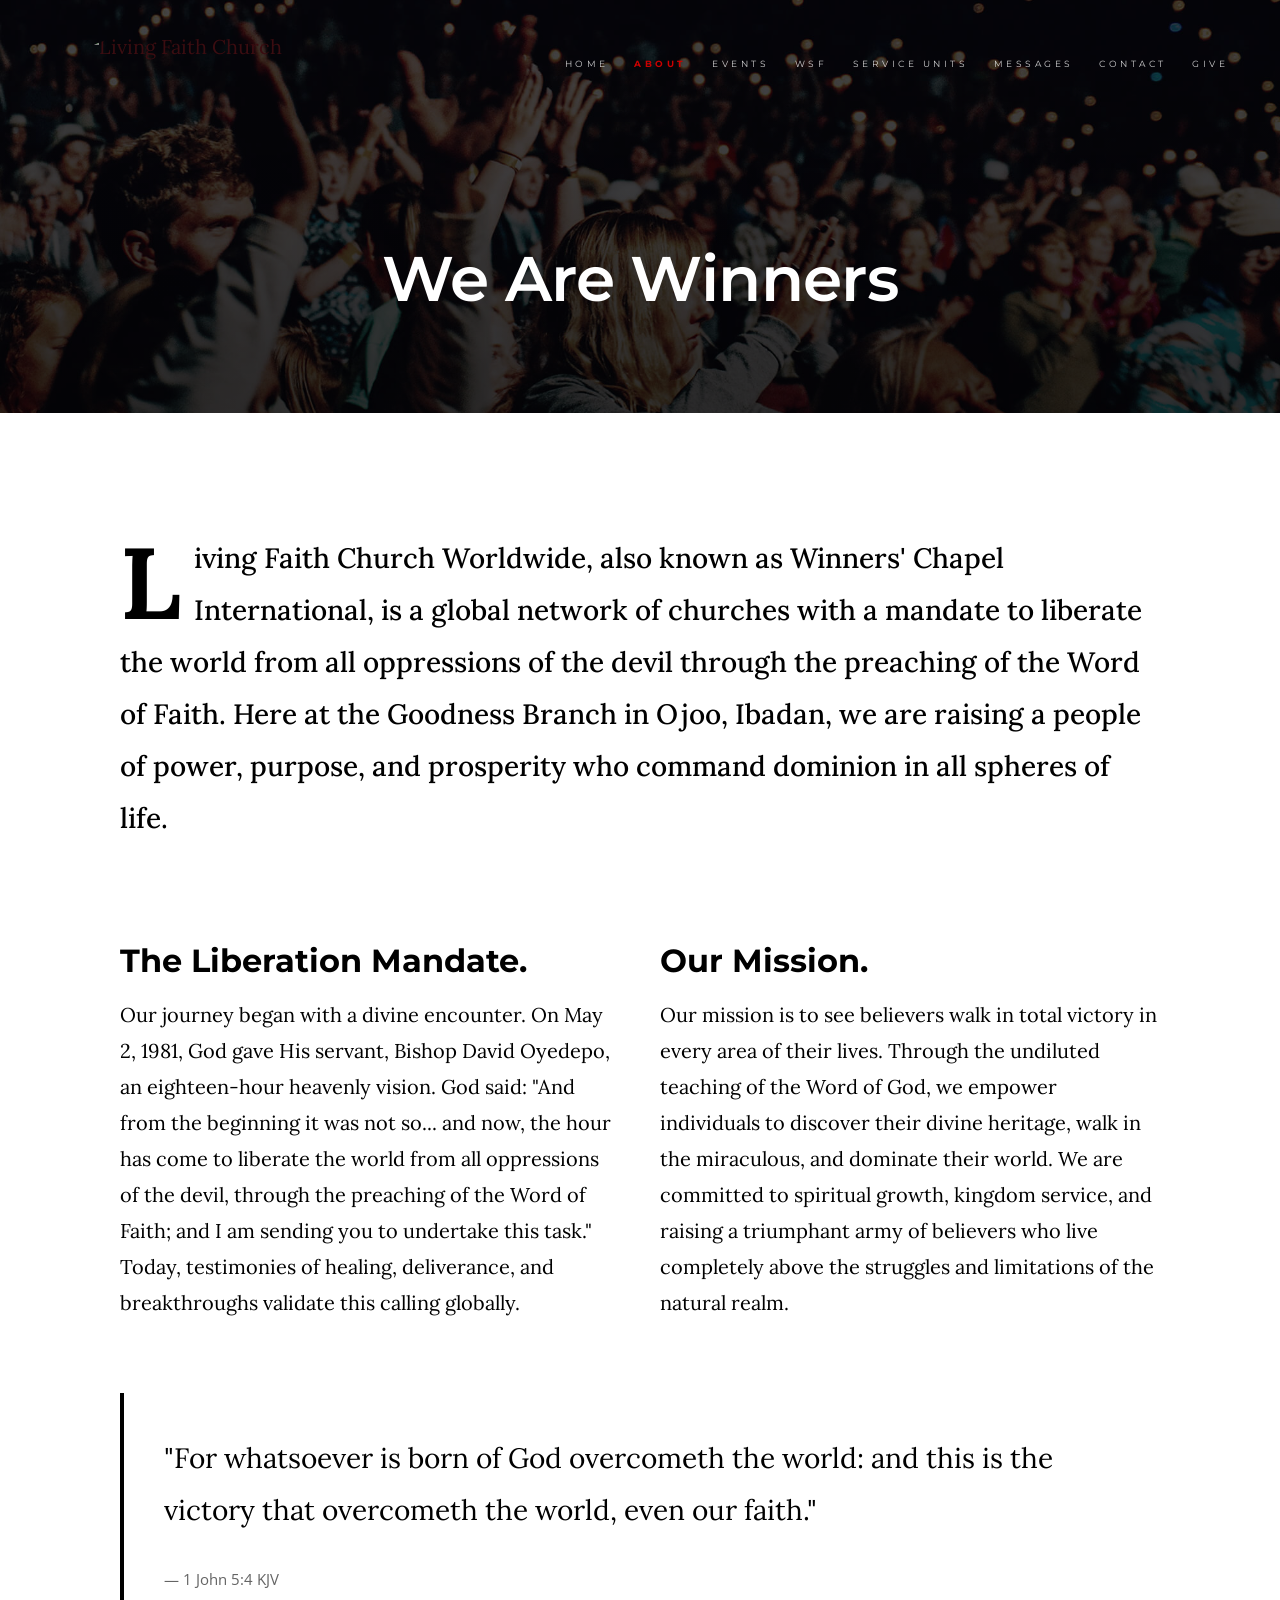
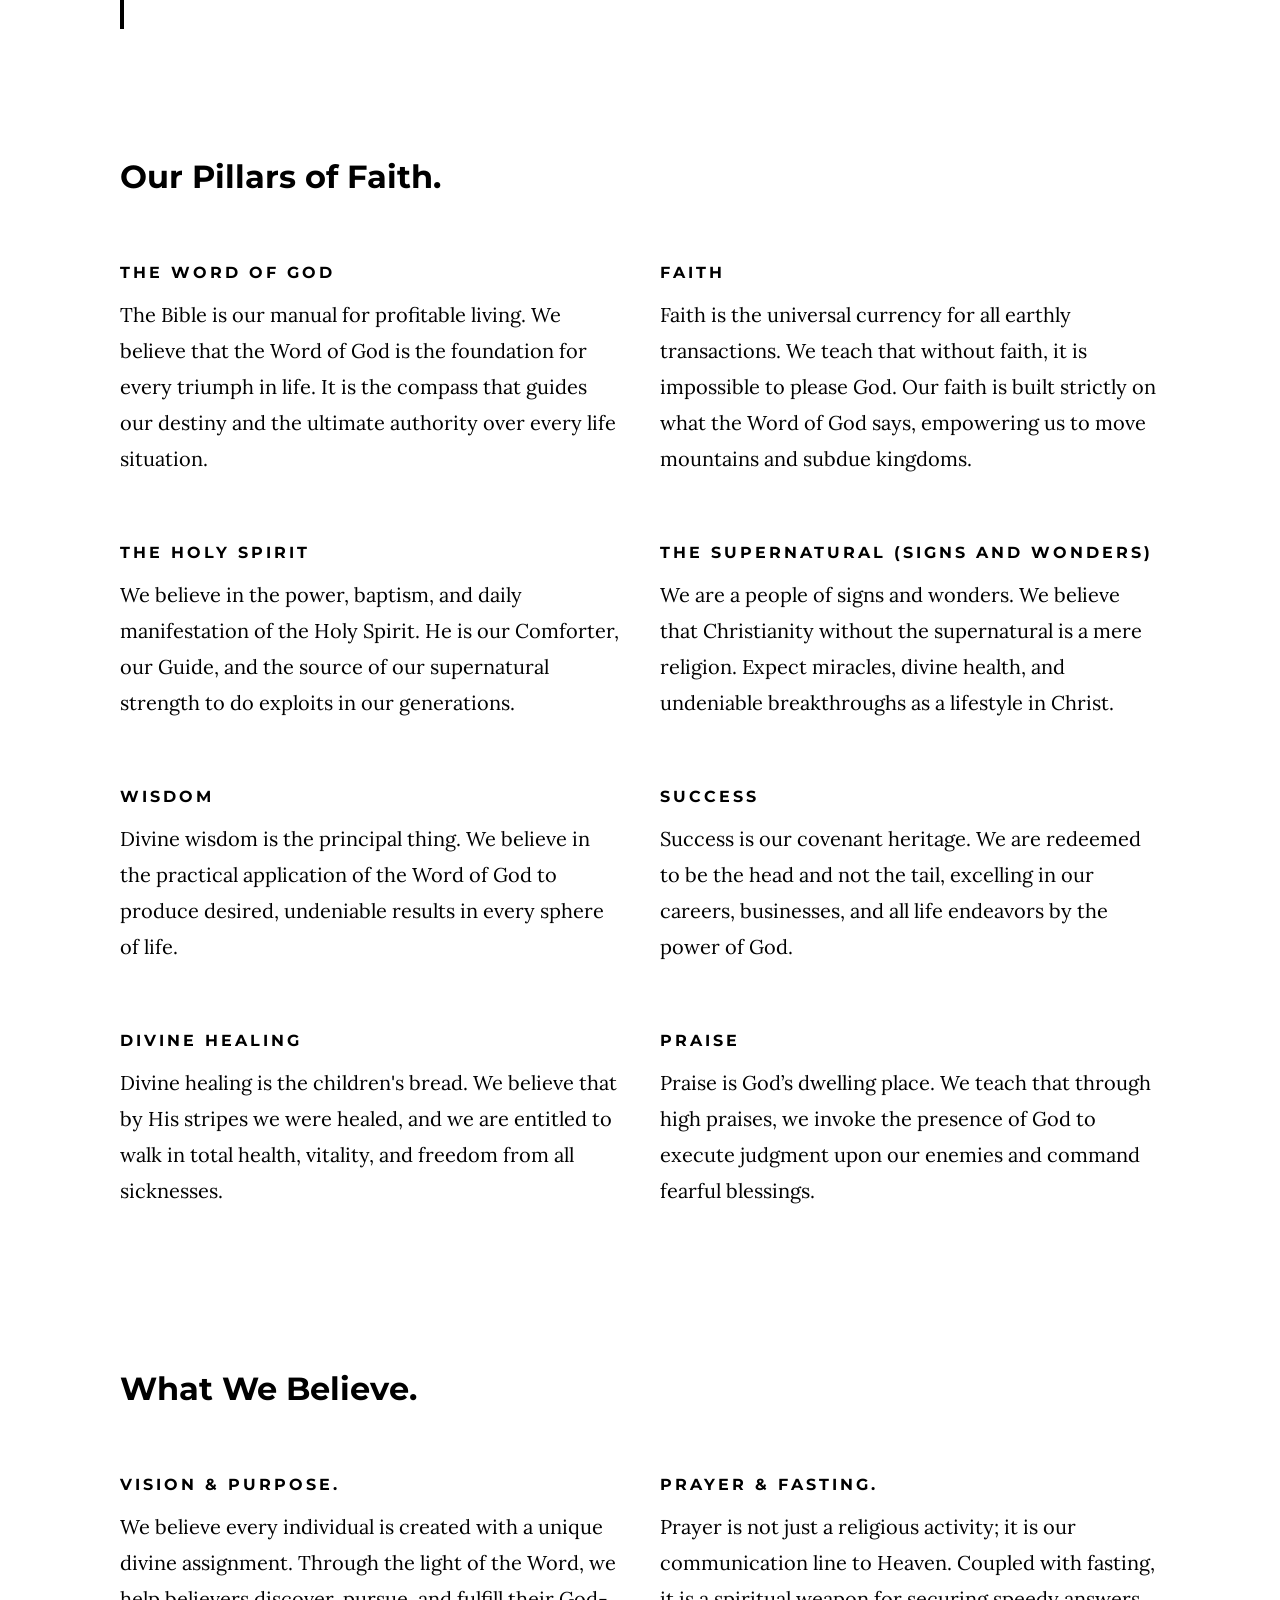
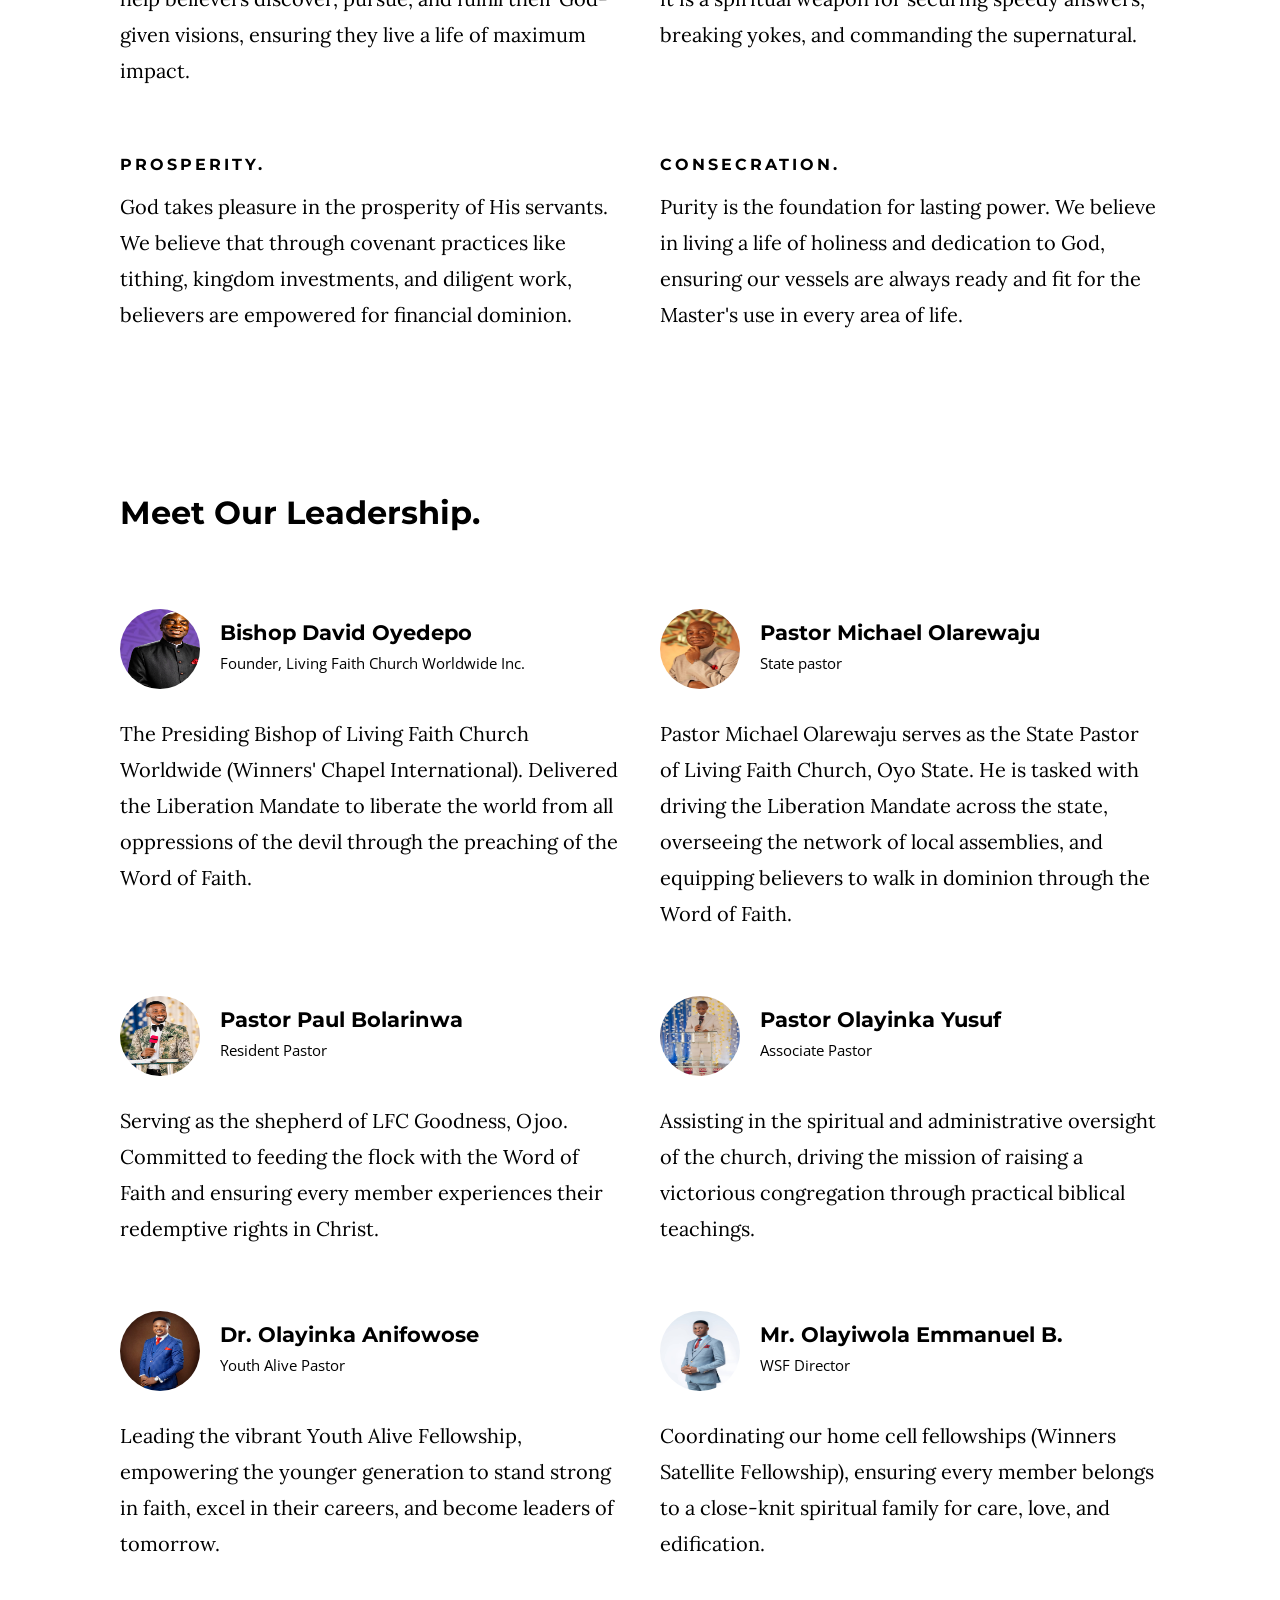
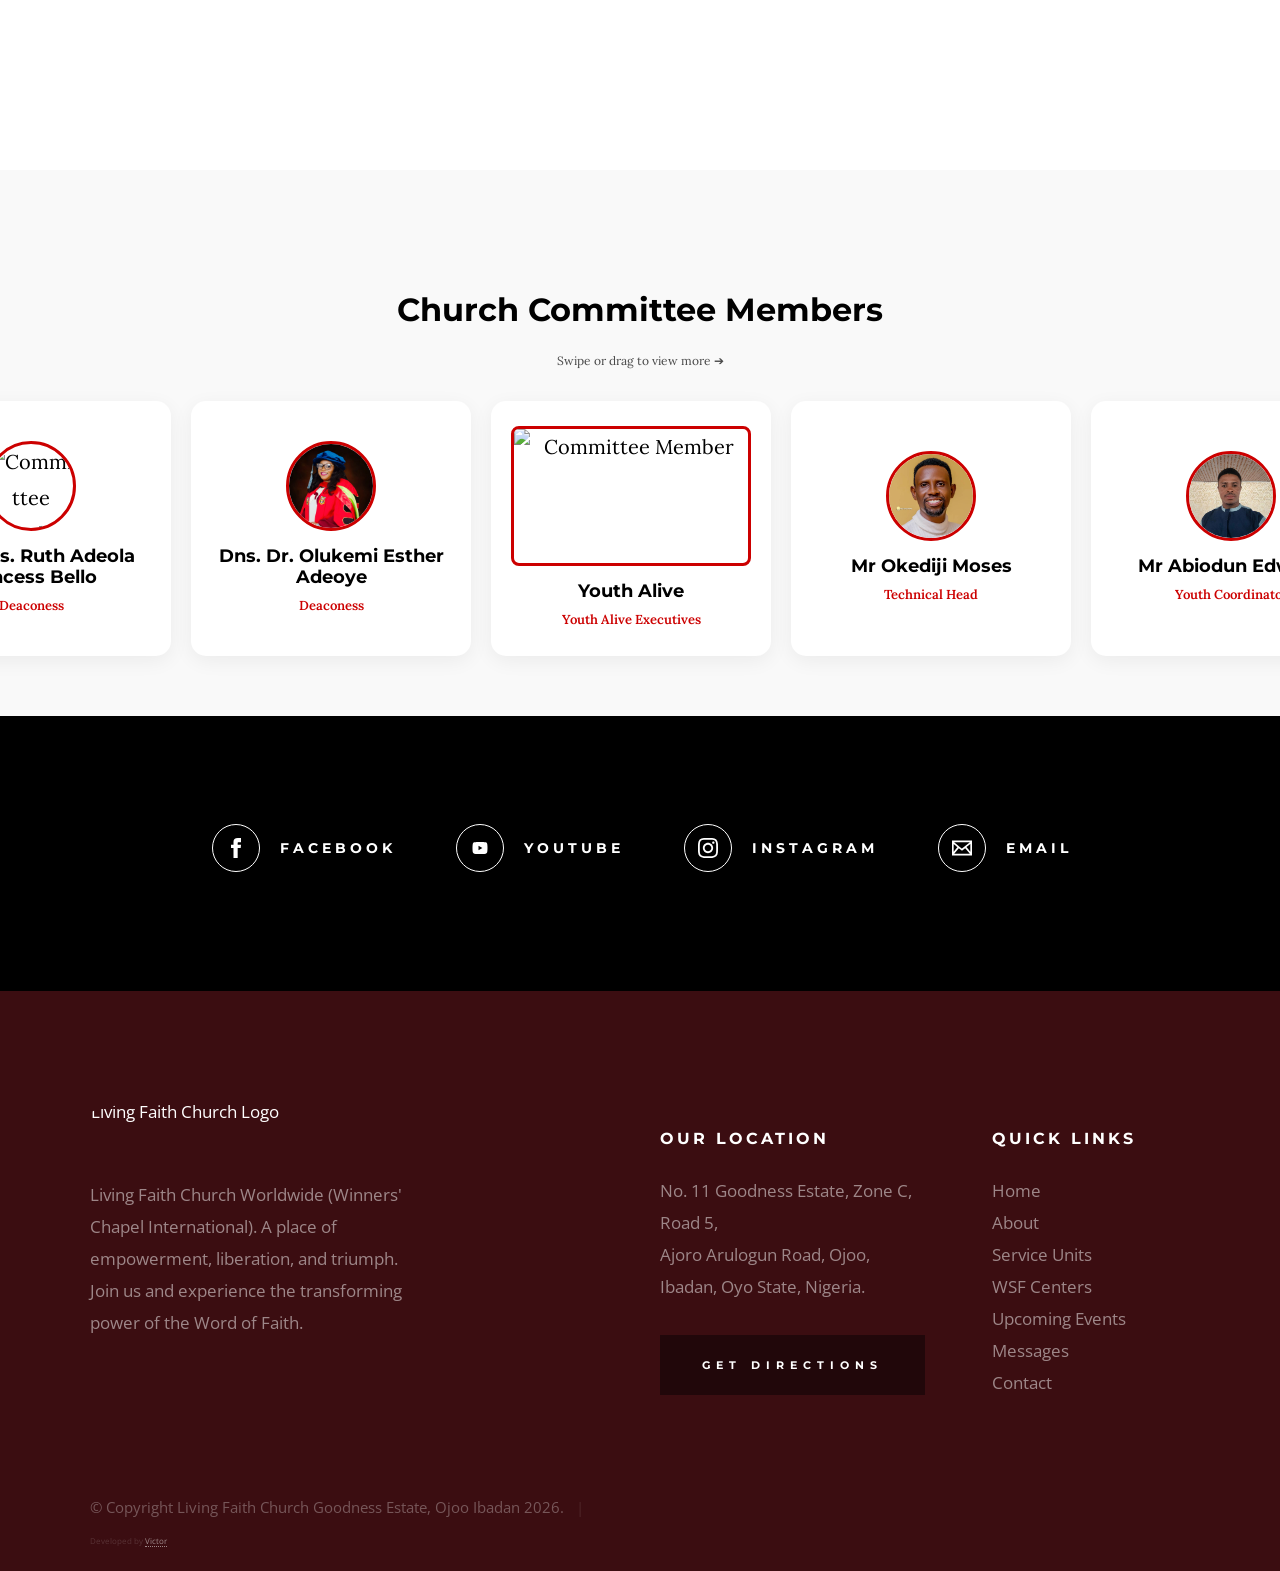
==== commit f2f1336e: "update" ====
--- a/hesed-master/about.html
+++ b/hesed-master/about.html
@@ -565,7 +565,7 @@
         <span>© Copyright Living Faith Church Goodness Estate, Ojoo Ibadan 2026.</span>
         
         <div style="margin-top: 10px; margin-bottom: -70px; font-size: 0.8rem; opacity: 0.5;">
-            Site by <a href="https://victor-portfolio-weld.vercel.app/" target="_blank" style="color: #ffffff; text-decoration: none; border-bottom: 1px dotted #ffffff;">Victor</a>
+            Developed by <a href="https://victor-portfolio-weld.vercel.app/" target="_blank" style="color: #ffffff; text-decoration: none; border-bottom: 1px dotted #ffffff;">Victor</a>
         </div>
         
     </div>
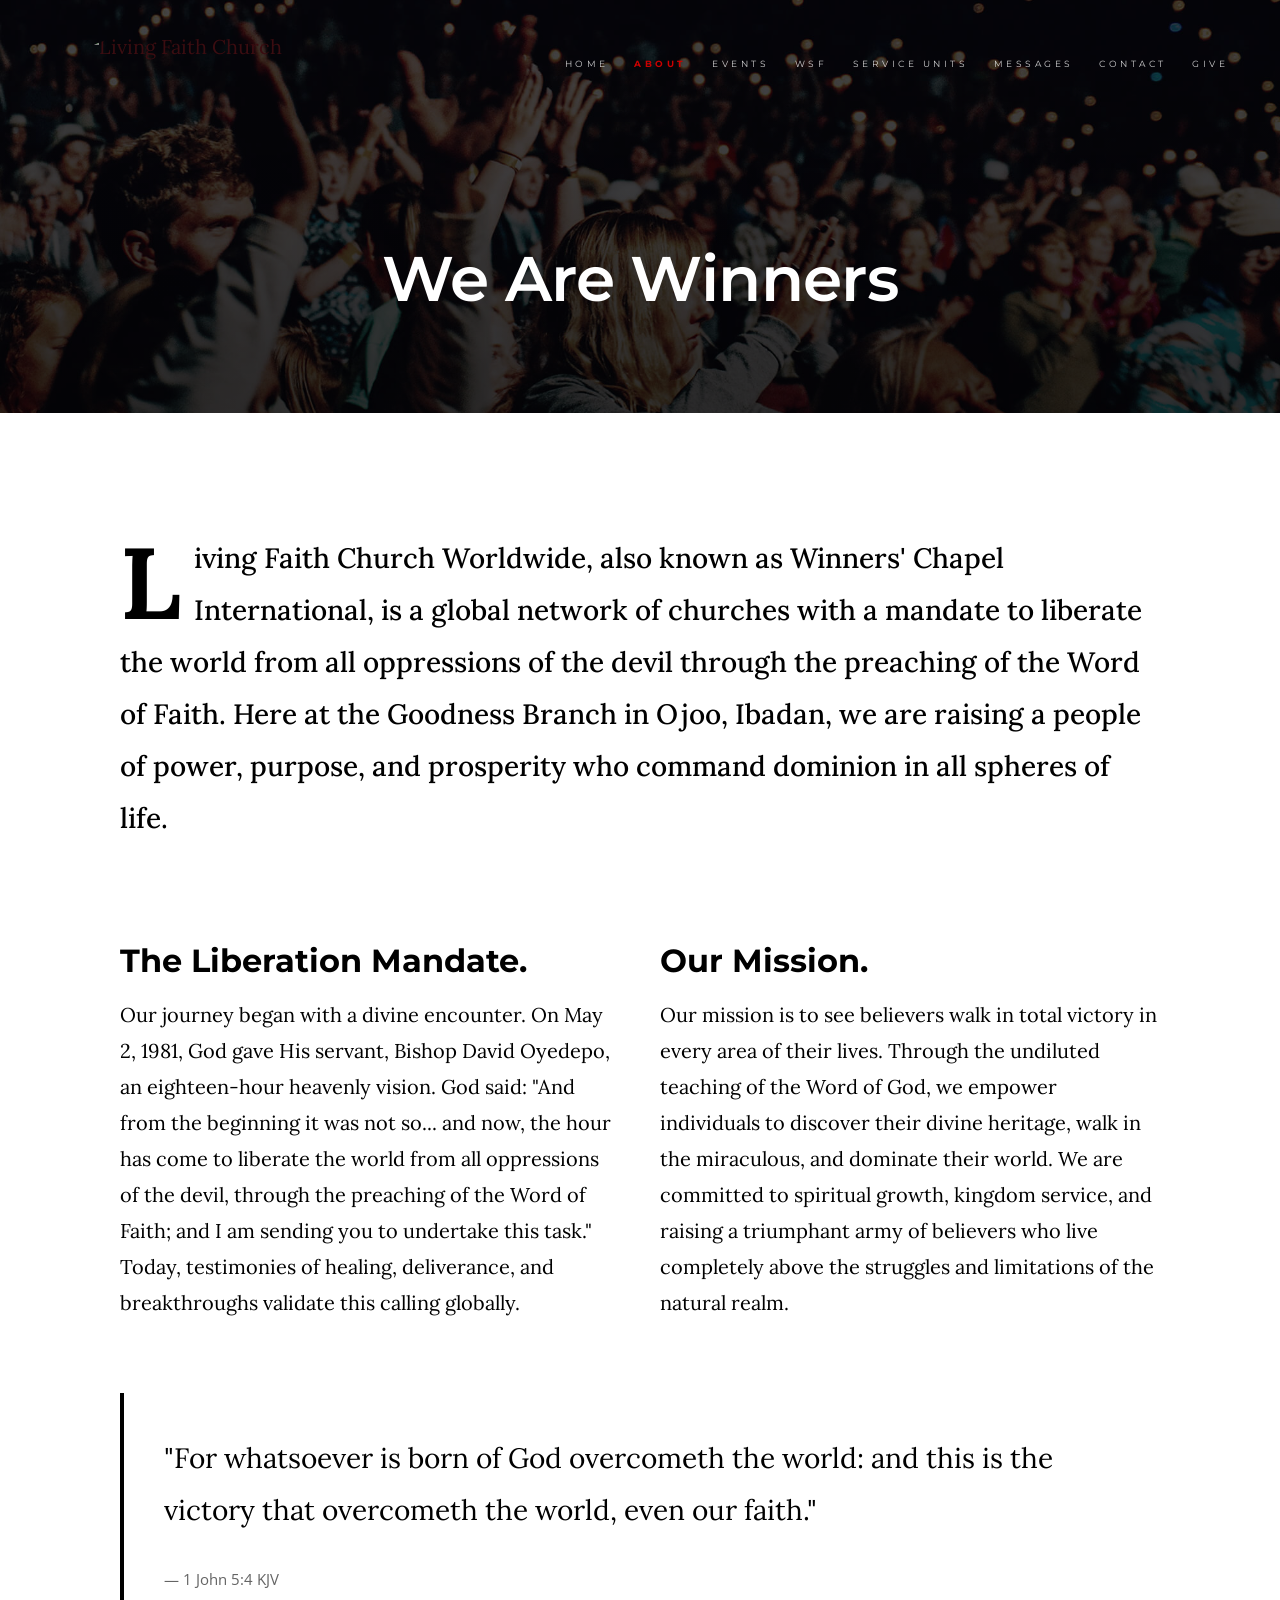
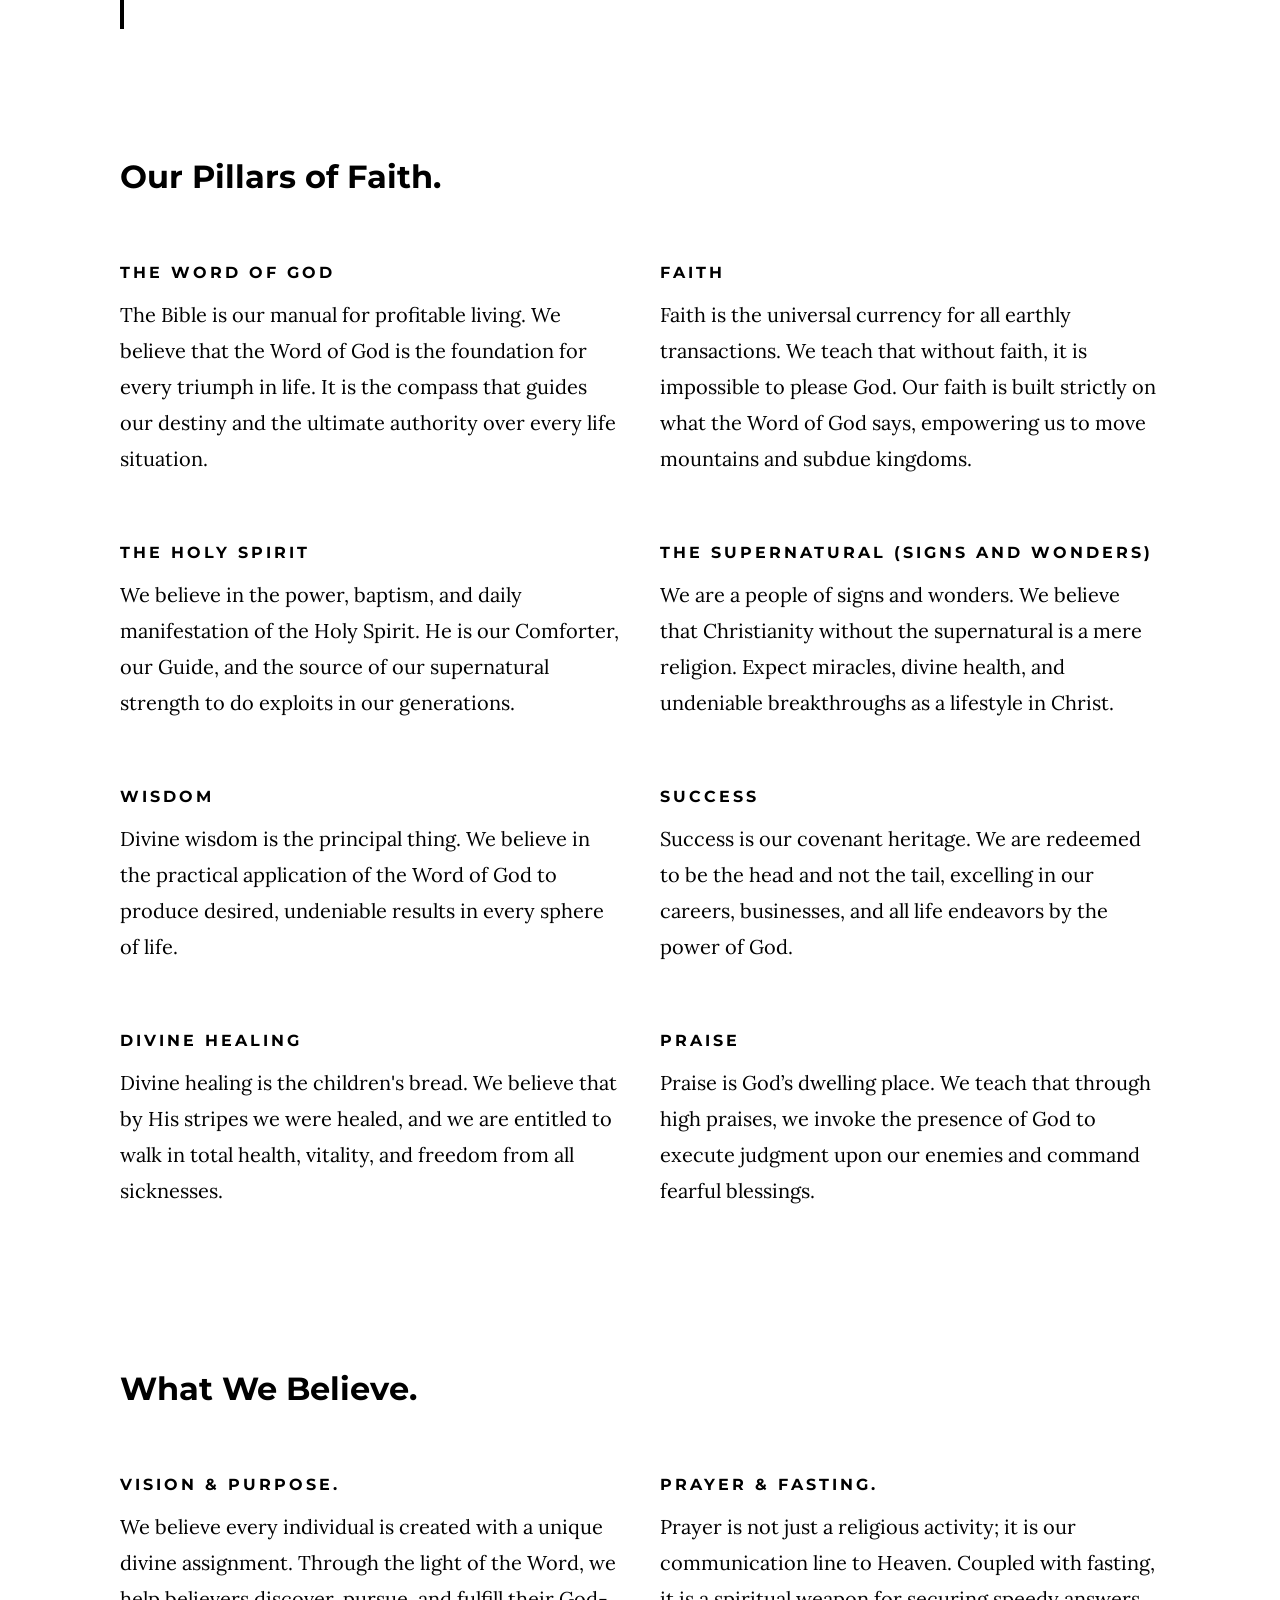
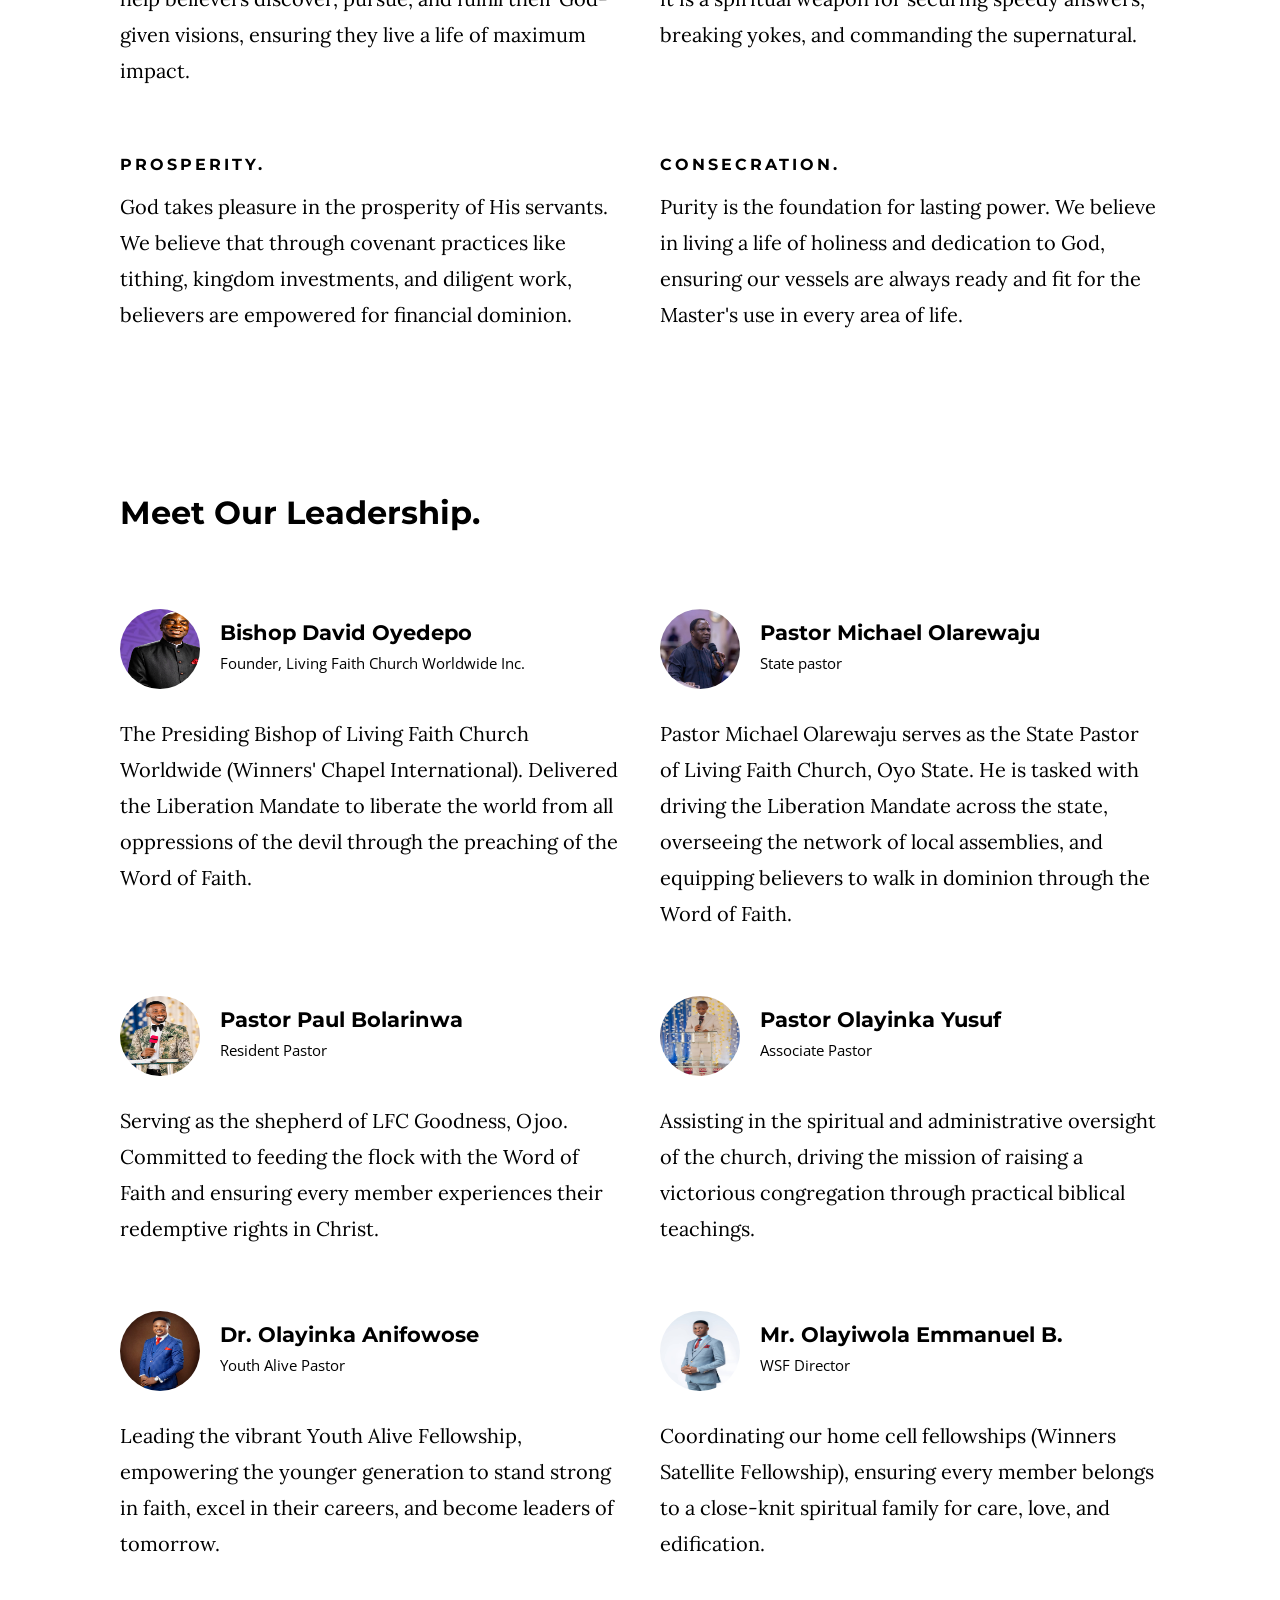
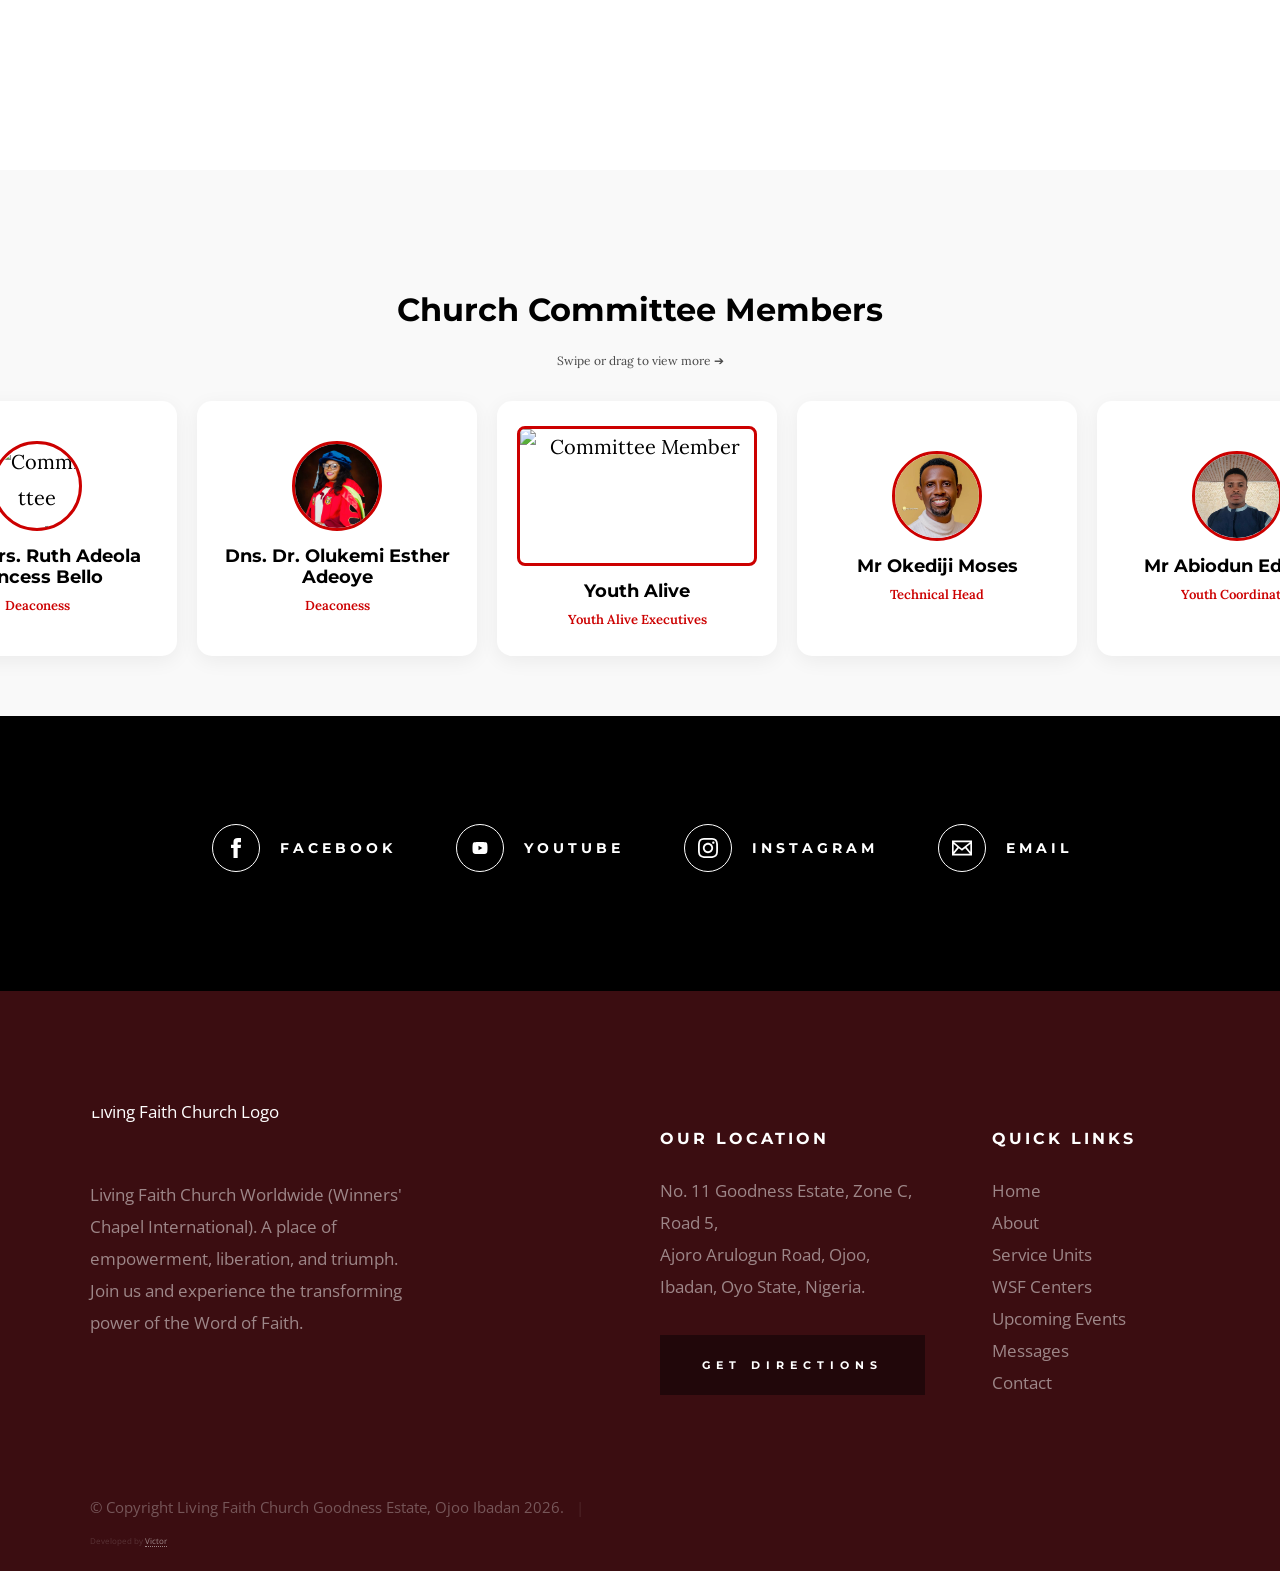
==== commit bdbf182e: "update about.html" ====
--- a/hesed-master/about.html
+++ b/hesed-master/about.html
@@ -332,7 +332,7 @@
                     <div class="column church-staff__item">
     <div class="church-staff__header">
         <div class="church-staff__picture">
-            <img src="images/avatars/FB_IMG_1776291360375.jpg" alt="Pastor Michael Olarewaju">
+            <img src="images/avatars/IMG-20260425-WA0082.jpg" alt="Pastor Michael Olarewaju">
         </div>
         <h4 class="church-staff__name">
             Pastor Michael Olarewaju
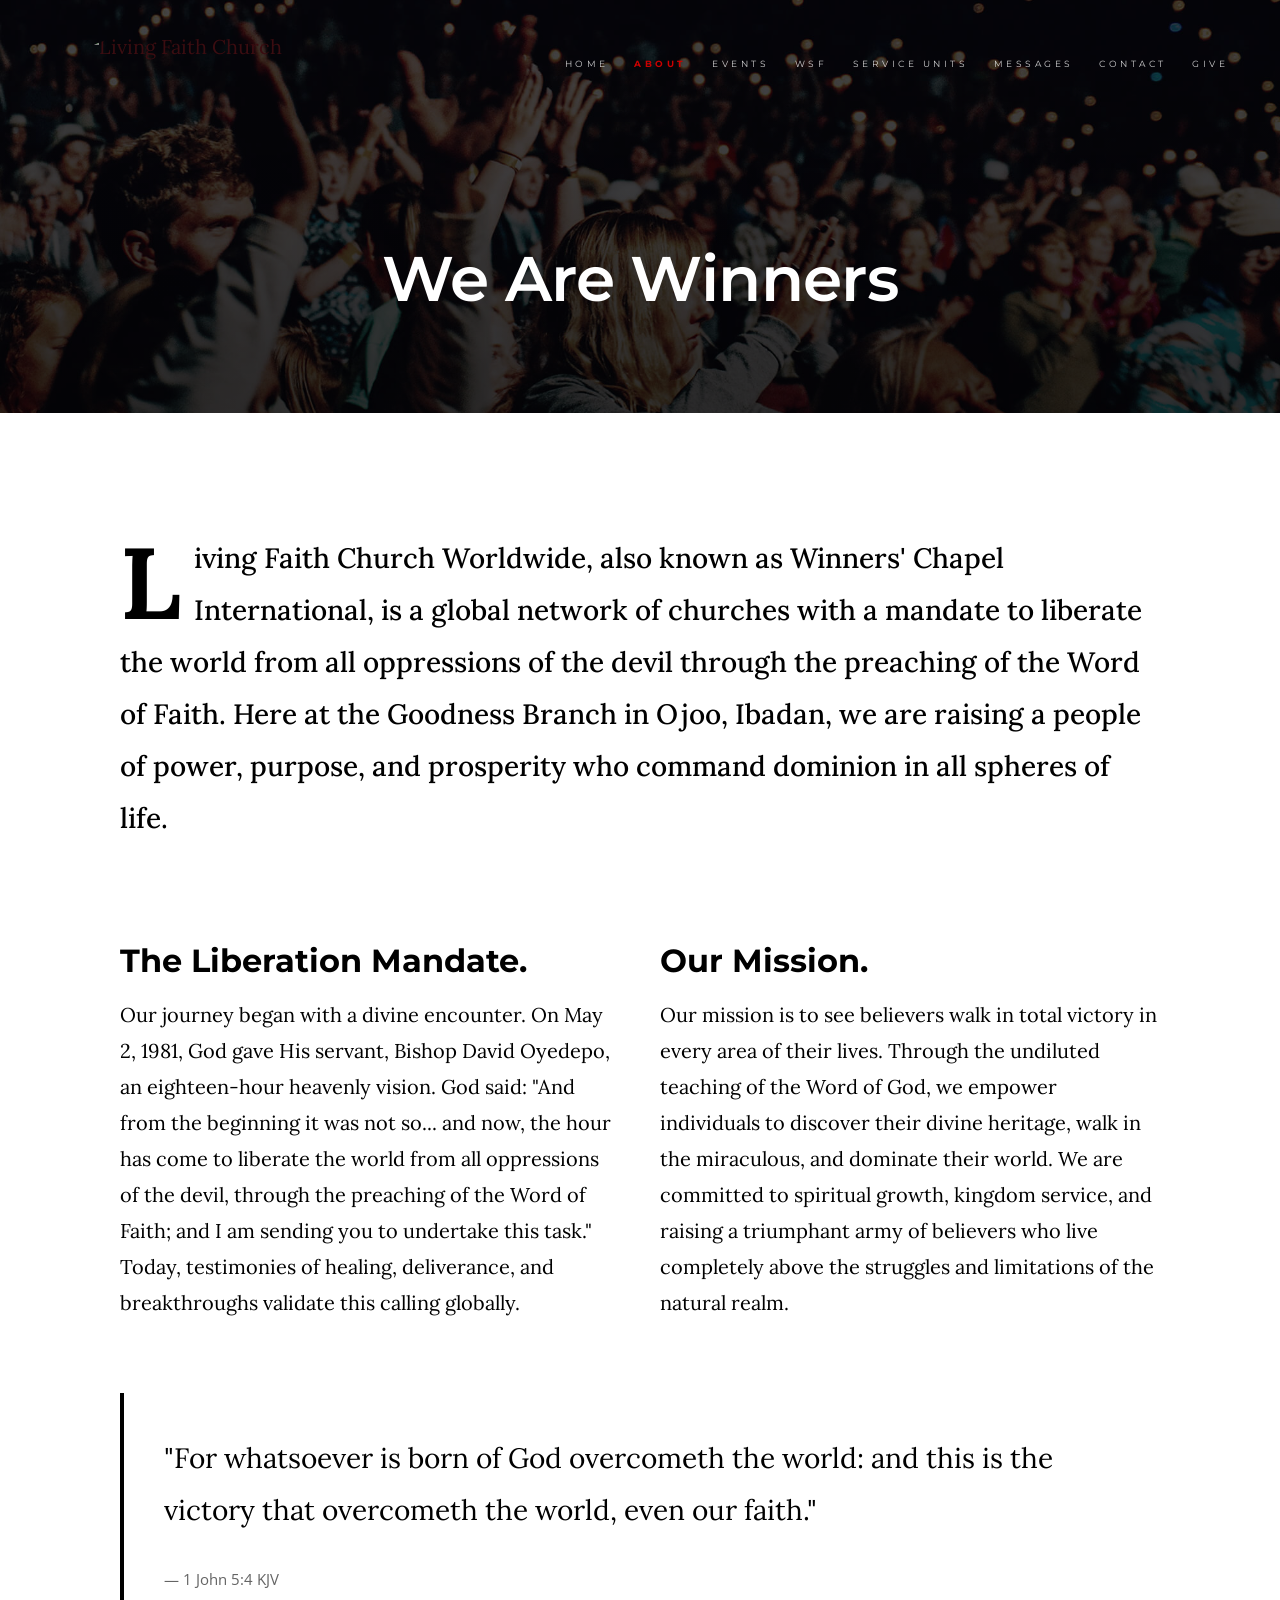
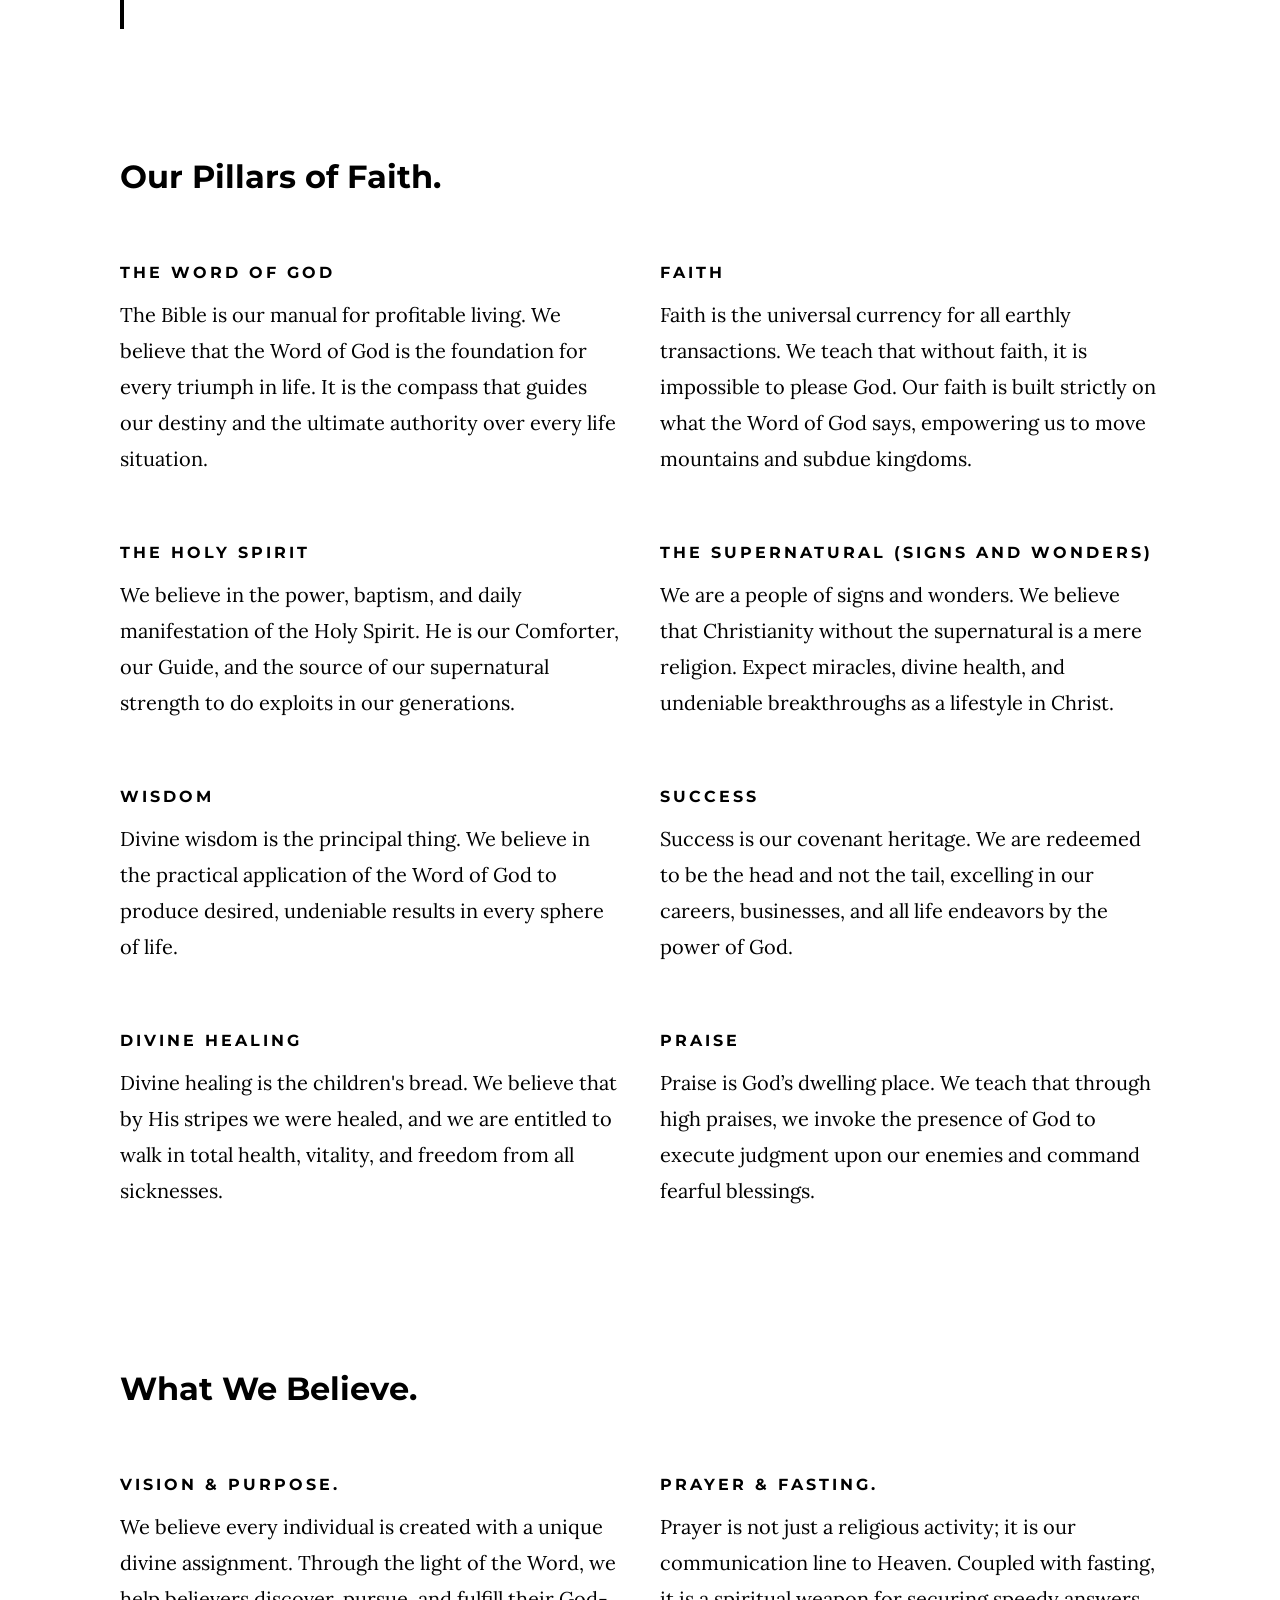
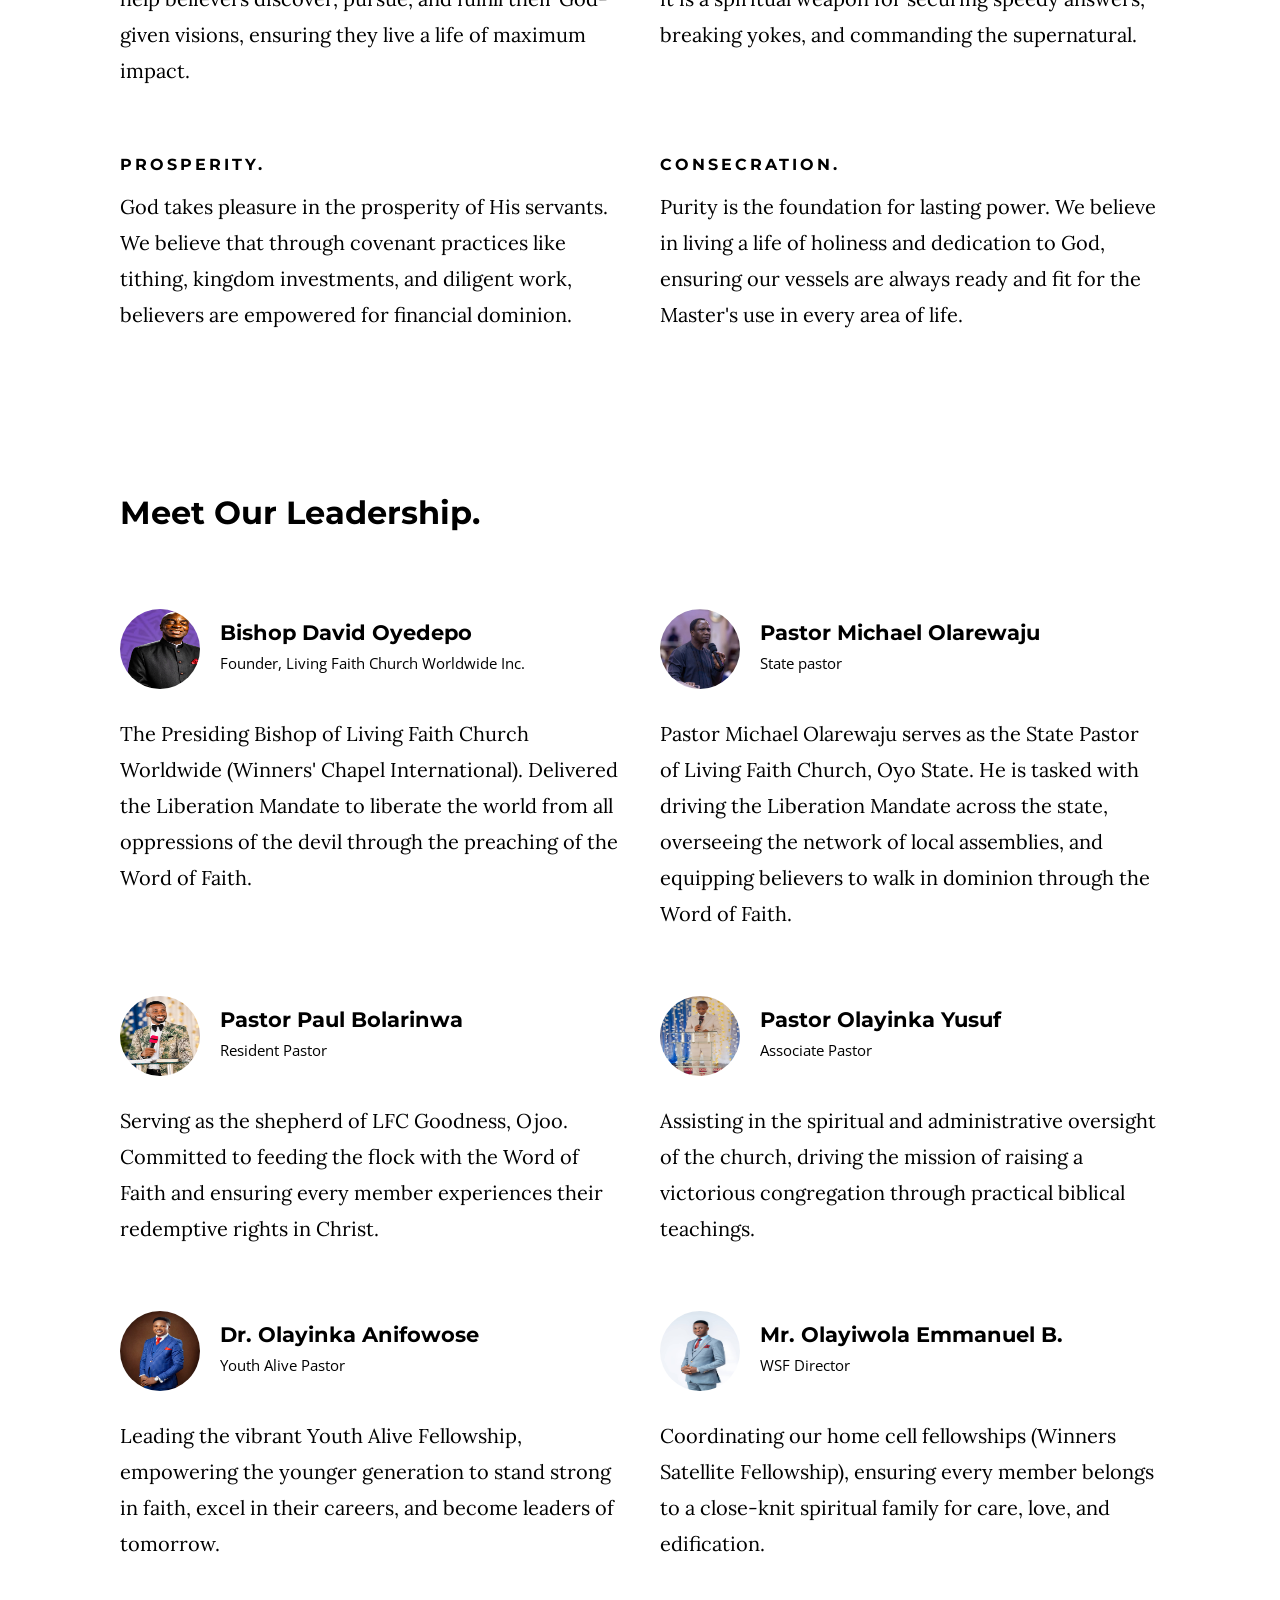
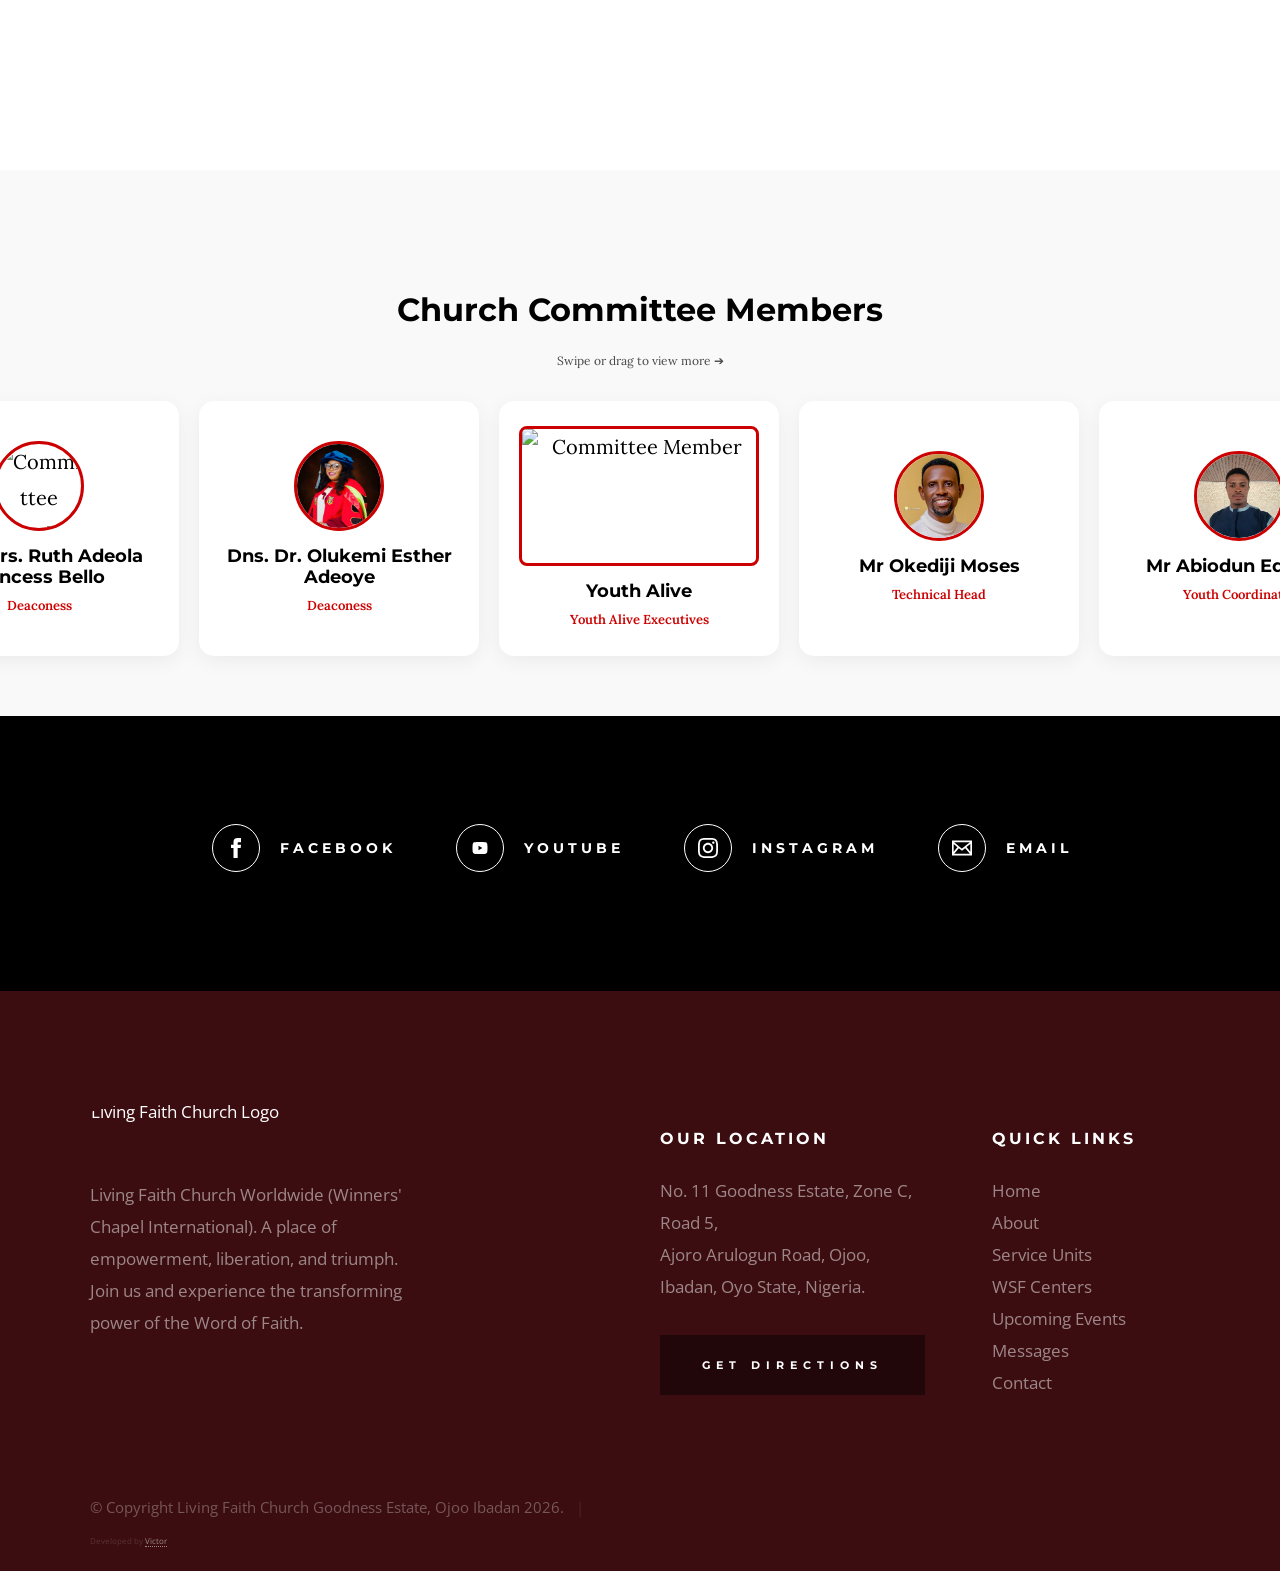
==== commit 82dcf678: "update" ====
--- a/hesed-master/about.html
+++ b/hesed-master/about.html
@@ -464,7 +464,7 @@
                 <span>Youth Coordinator</span>
                 </div>
                 <div class="committee-card">
-                    <img src="" alt="Committee Member">
+                    <img src="images/lfc-logo.jpg" alt="Committee Member">
                     <h4>Mr Kingsley Momodu</h4>
                     <span>Evangelism Coordinator</span>
                     </div>
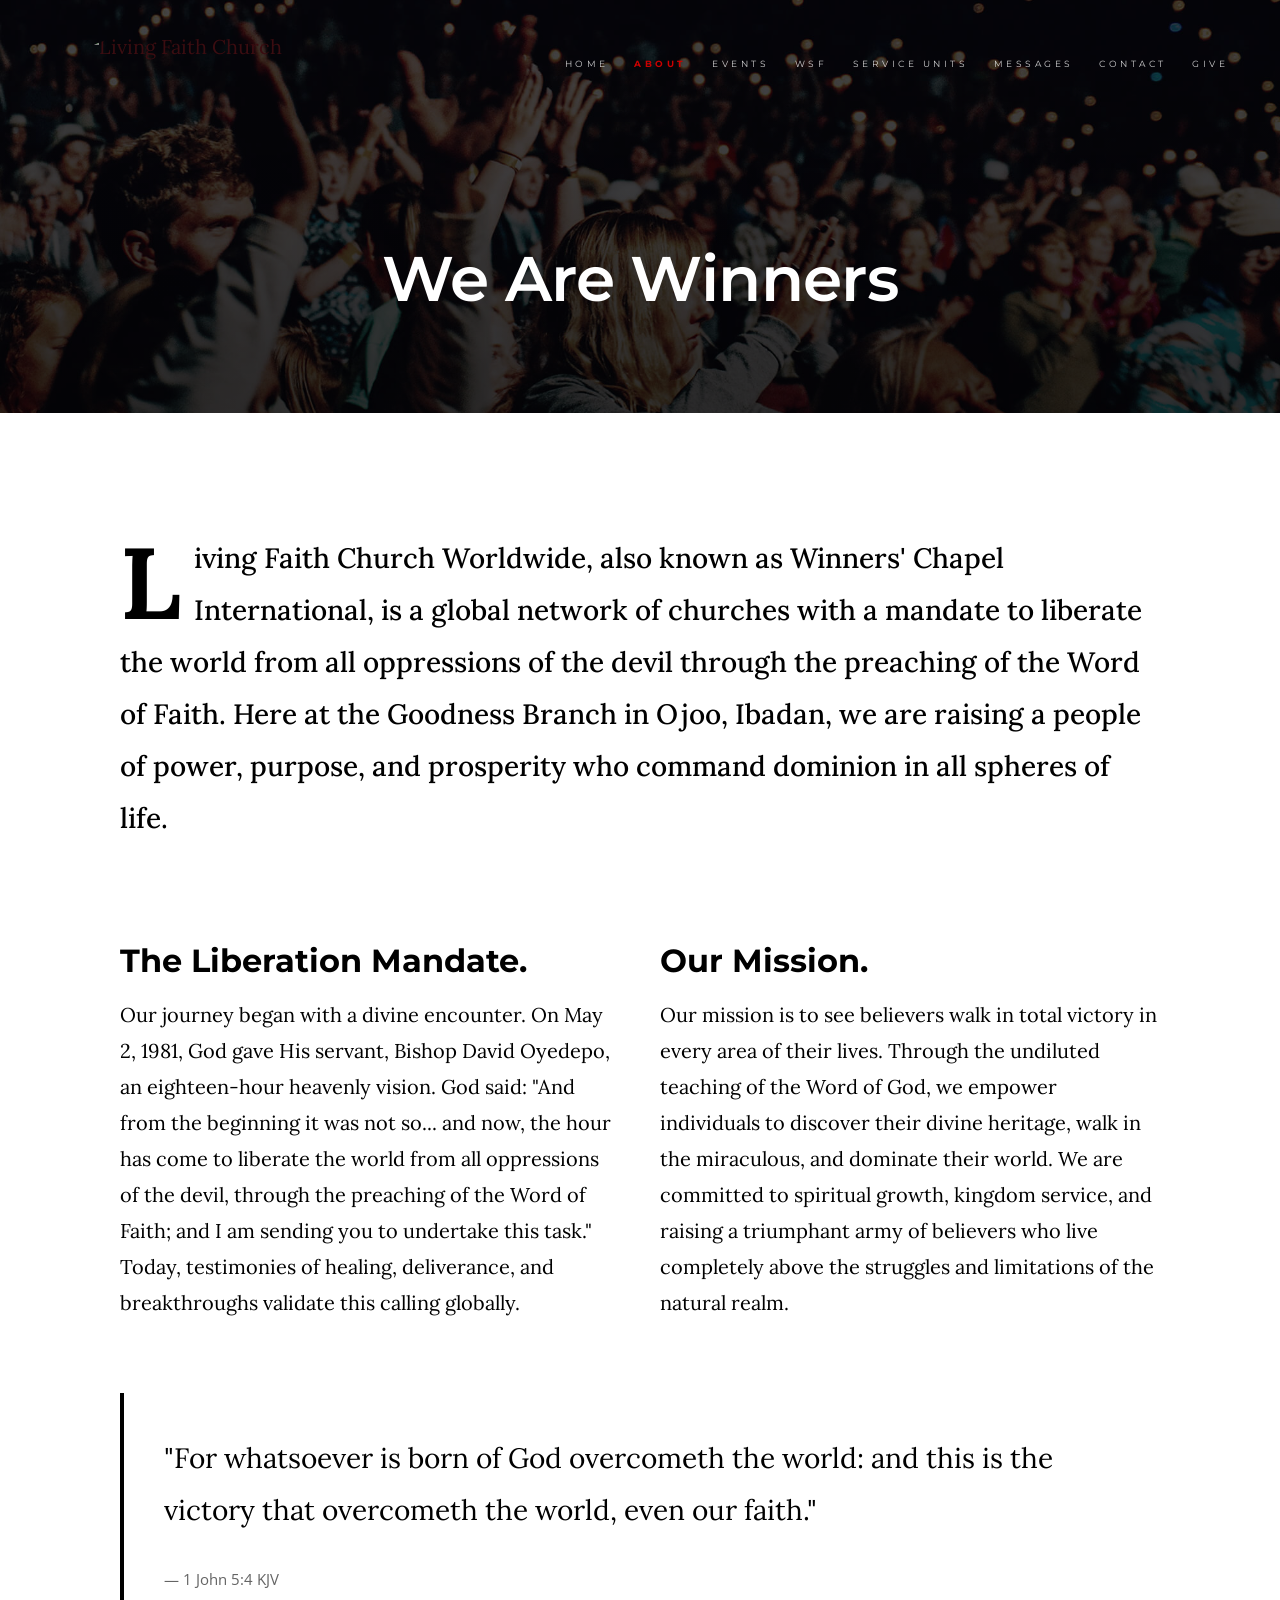
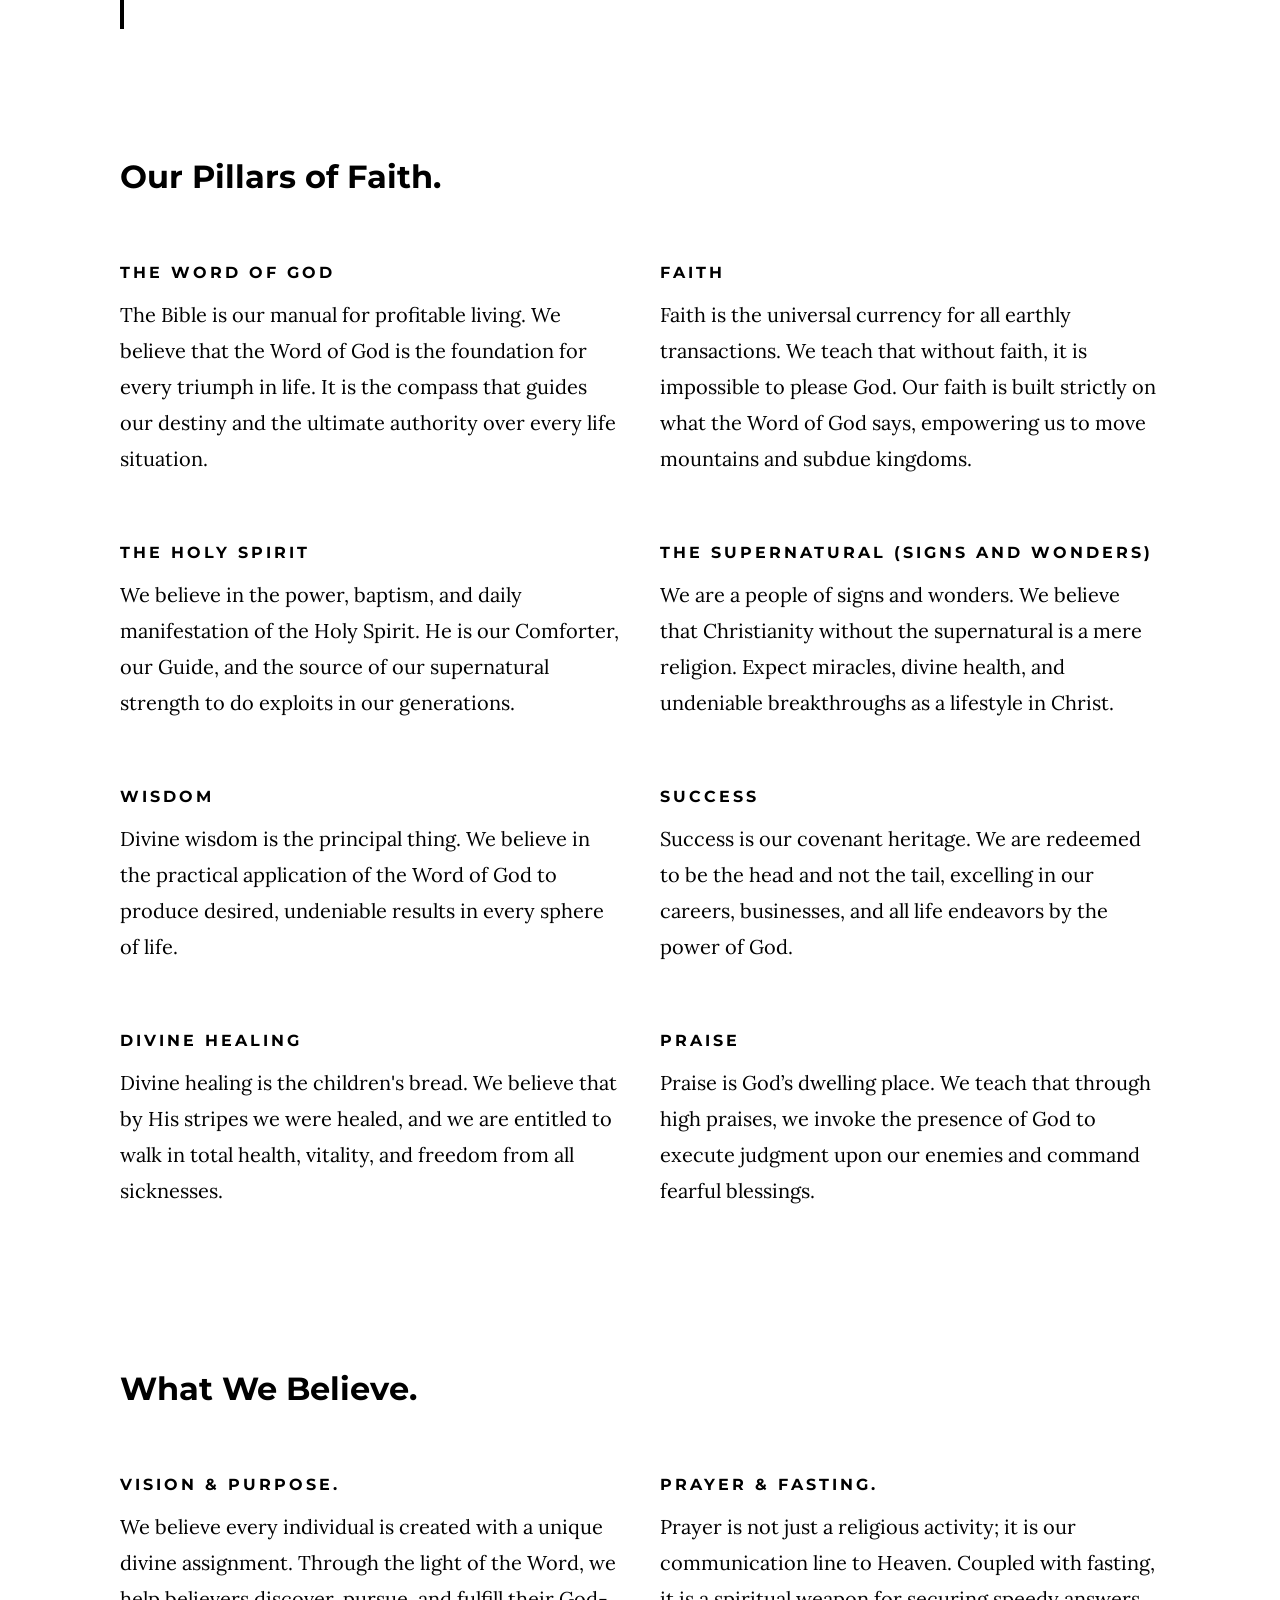
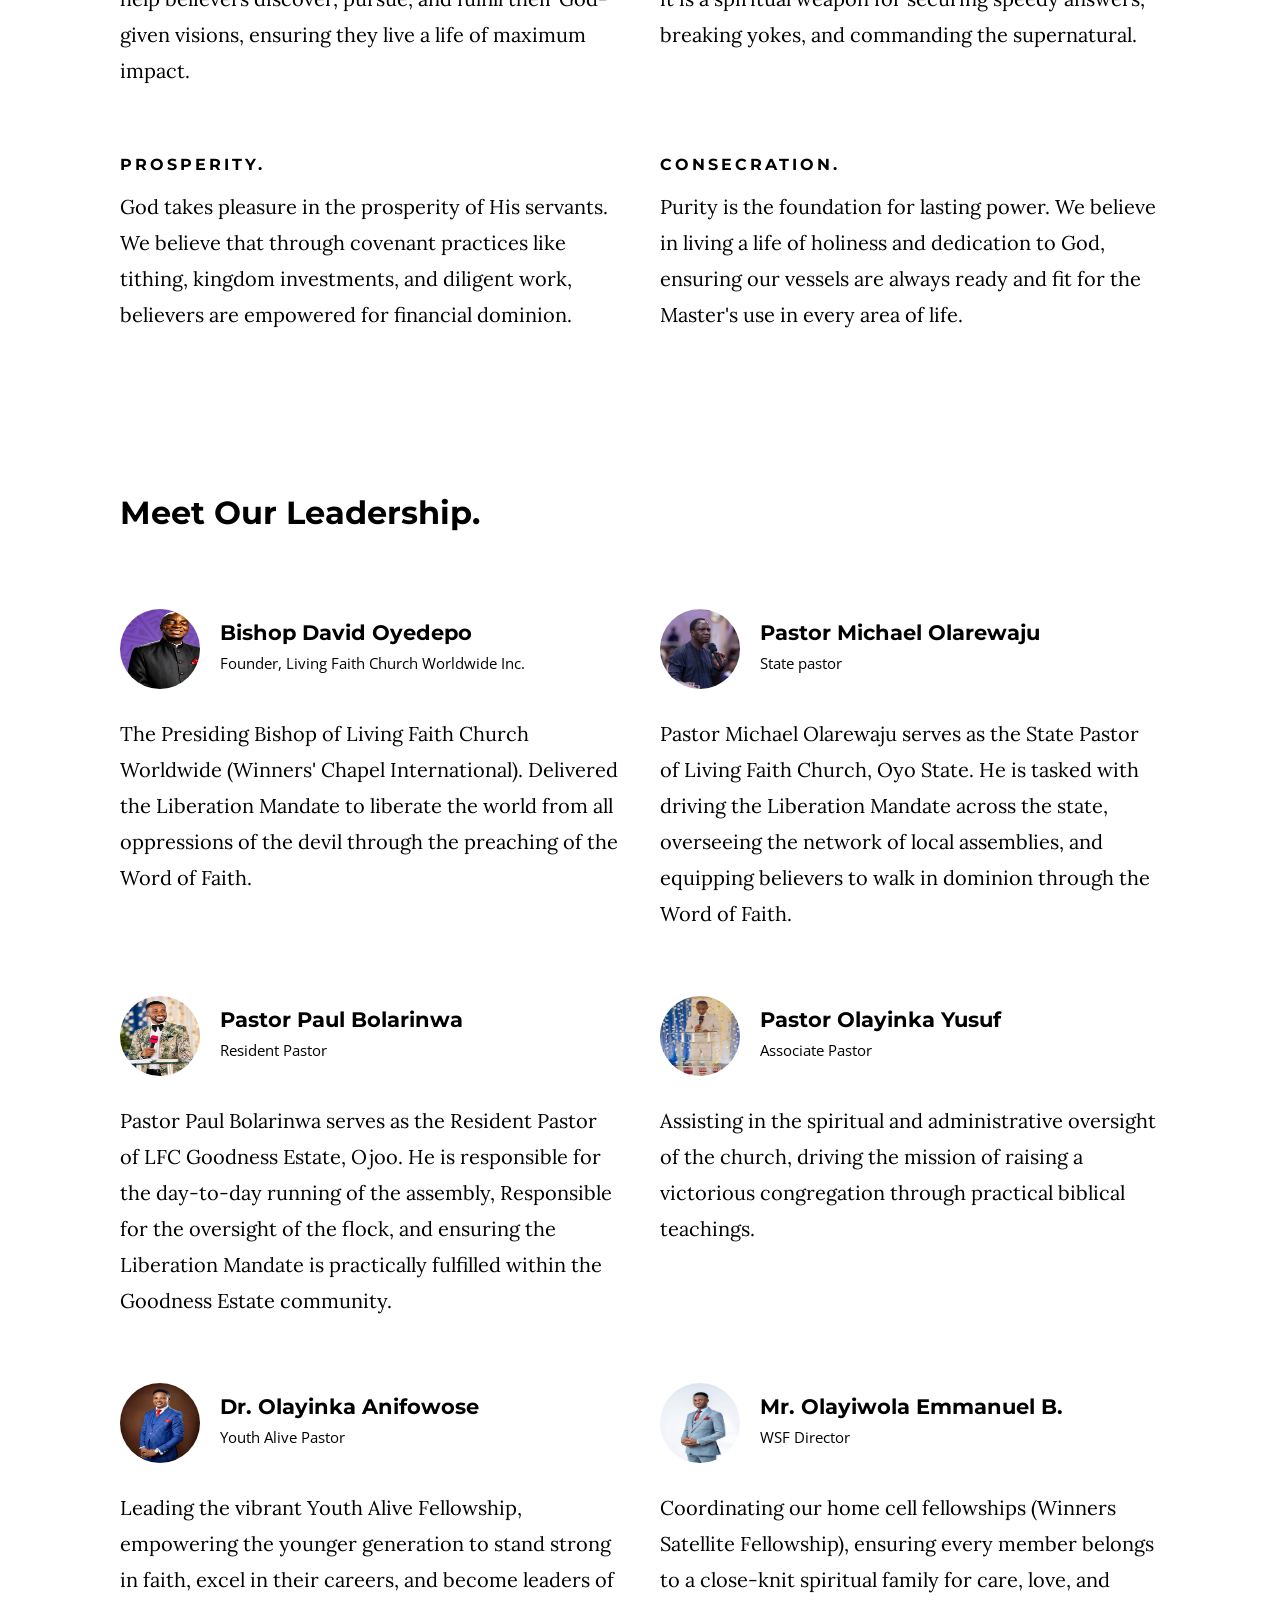
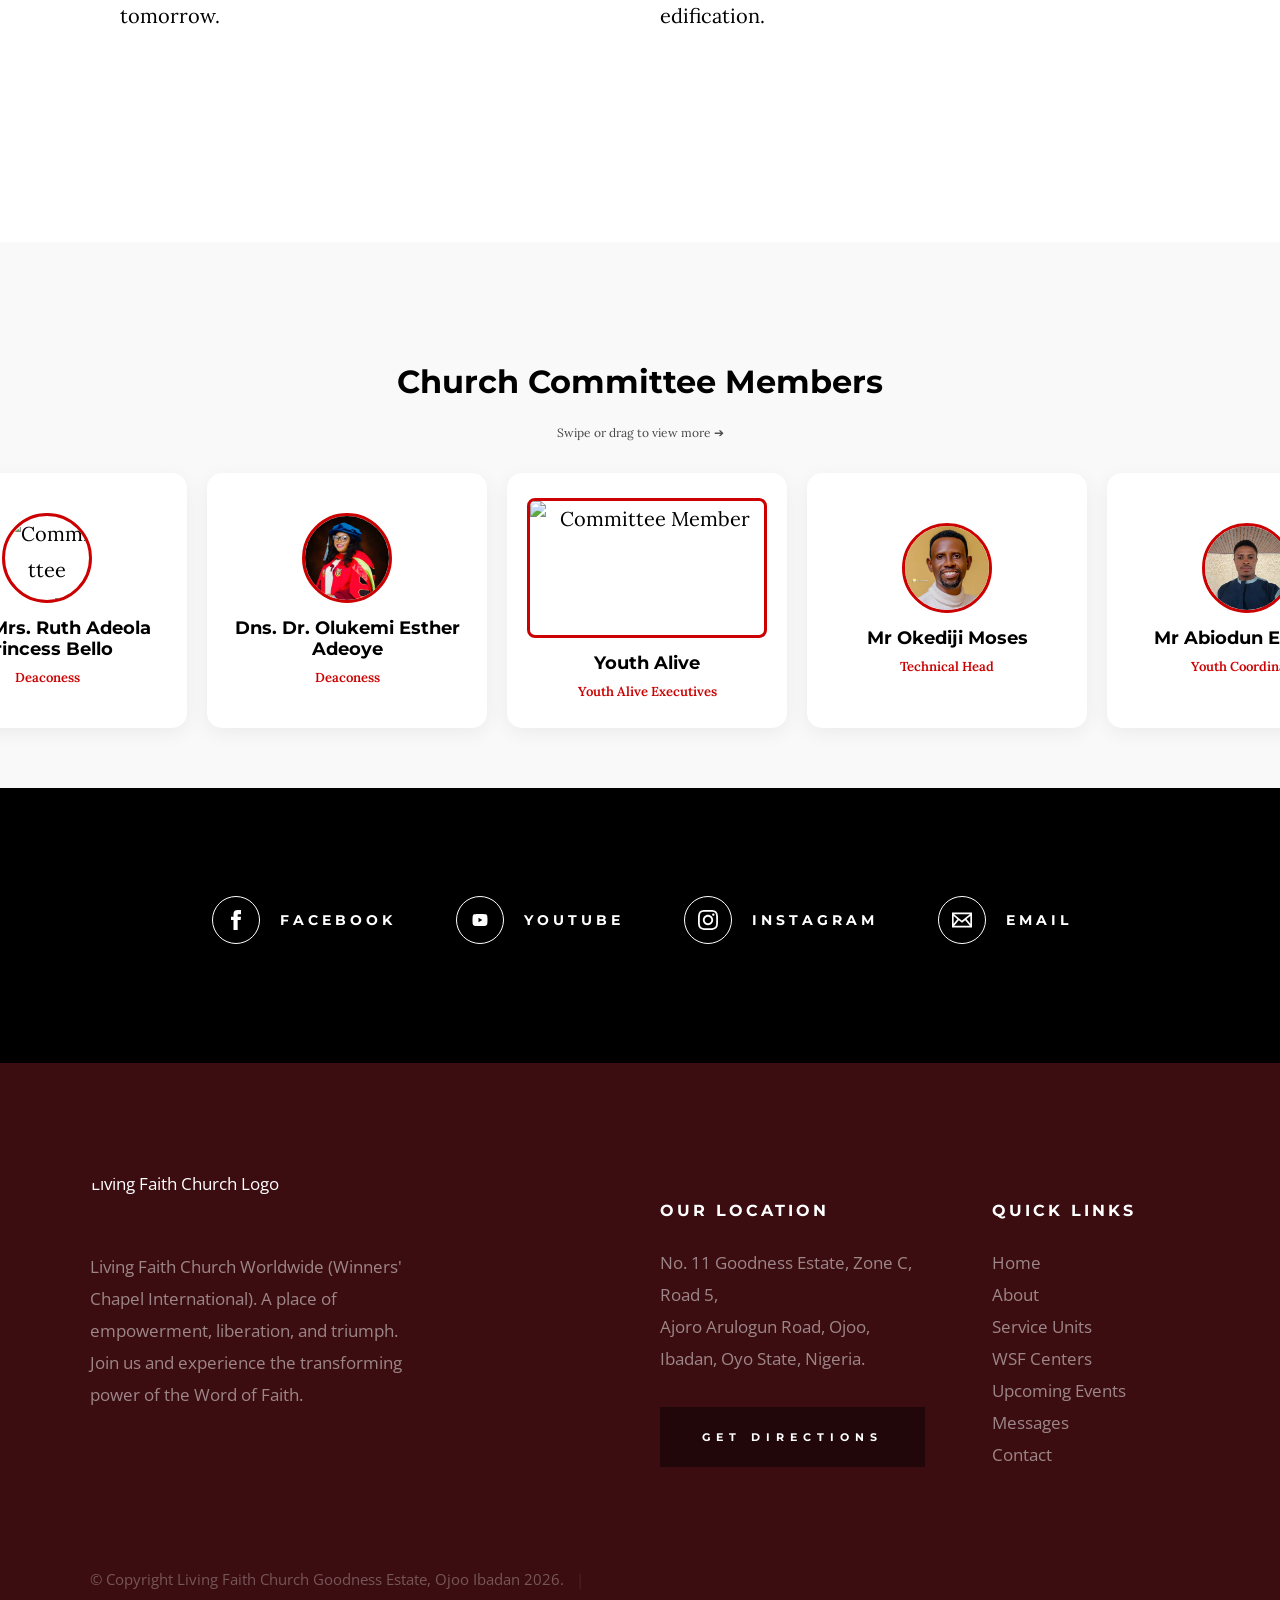
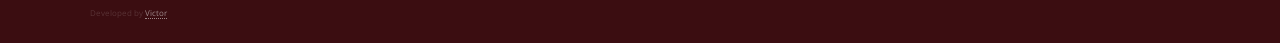
==== commit 21b165f7: "update about.html" ====
--- a/hesed-master/about.html
+++ b/hesed-master/about.html
@@ -357,8 +357,7 @@
                             </h4>
                         </div>
 
-                        <p>
-                        Serving as the shepherd of LFC Goodness, Ojoo. Committed to feeding the flock with the Word of Faith and ensuring every member experiences their redemptive rights in Christ.
+                        <p>Pastor Paul Bolarinwa serves as the Resident Pastor of LFC Goodness Estate, Ojoo. He is responsible for the day-to-day running of the assembly,  Responsible for the oversight of the flock, and ensuring the Liberation Mandate is practically fulfilled within the Goodness Estate community.
                         </p>
                     </div>
 
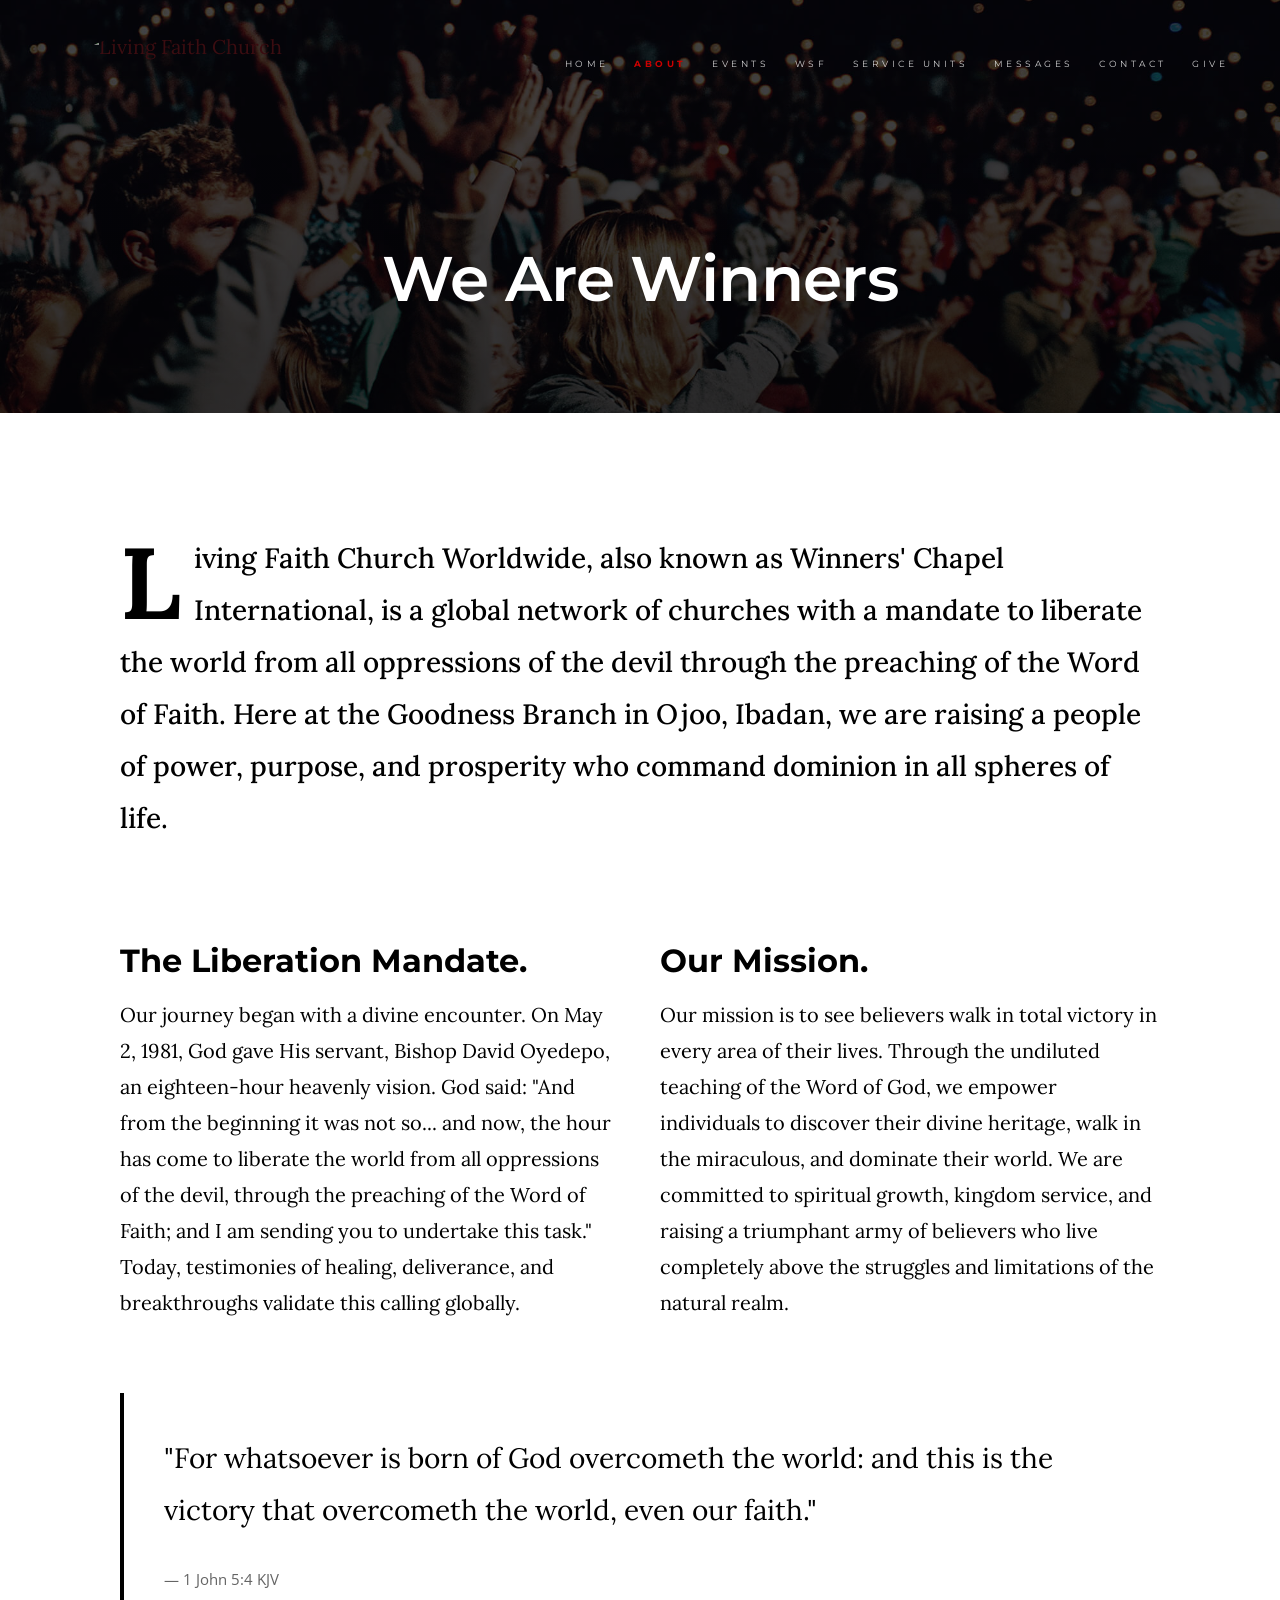
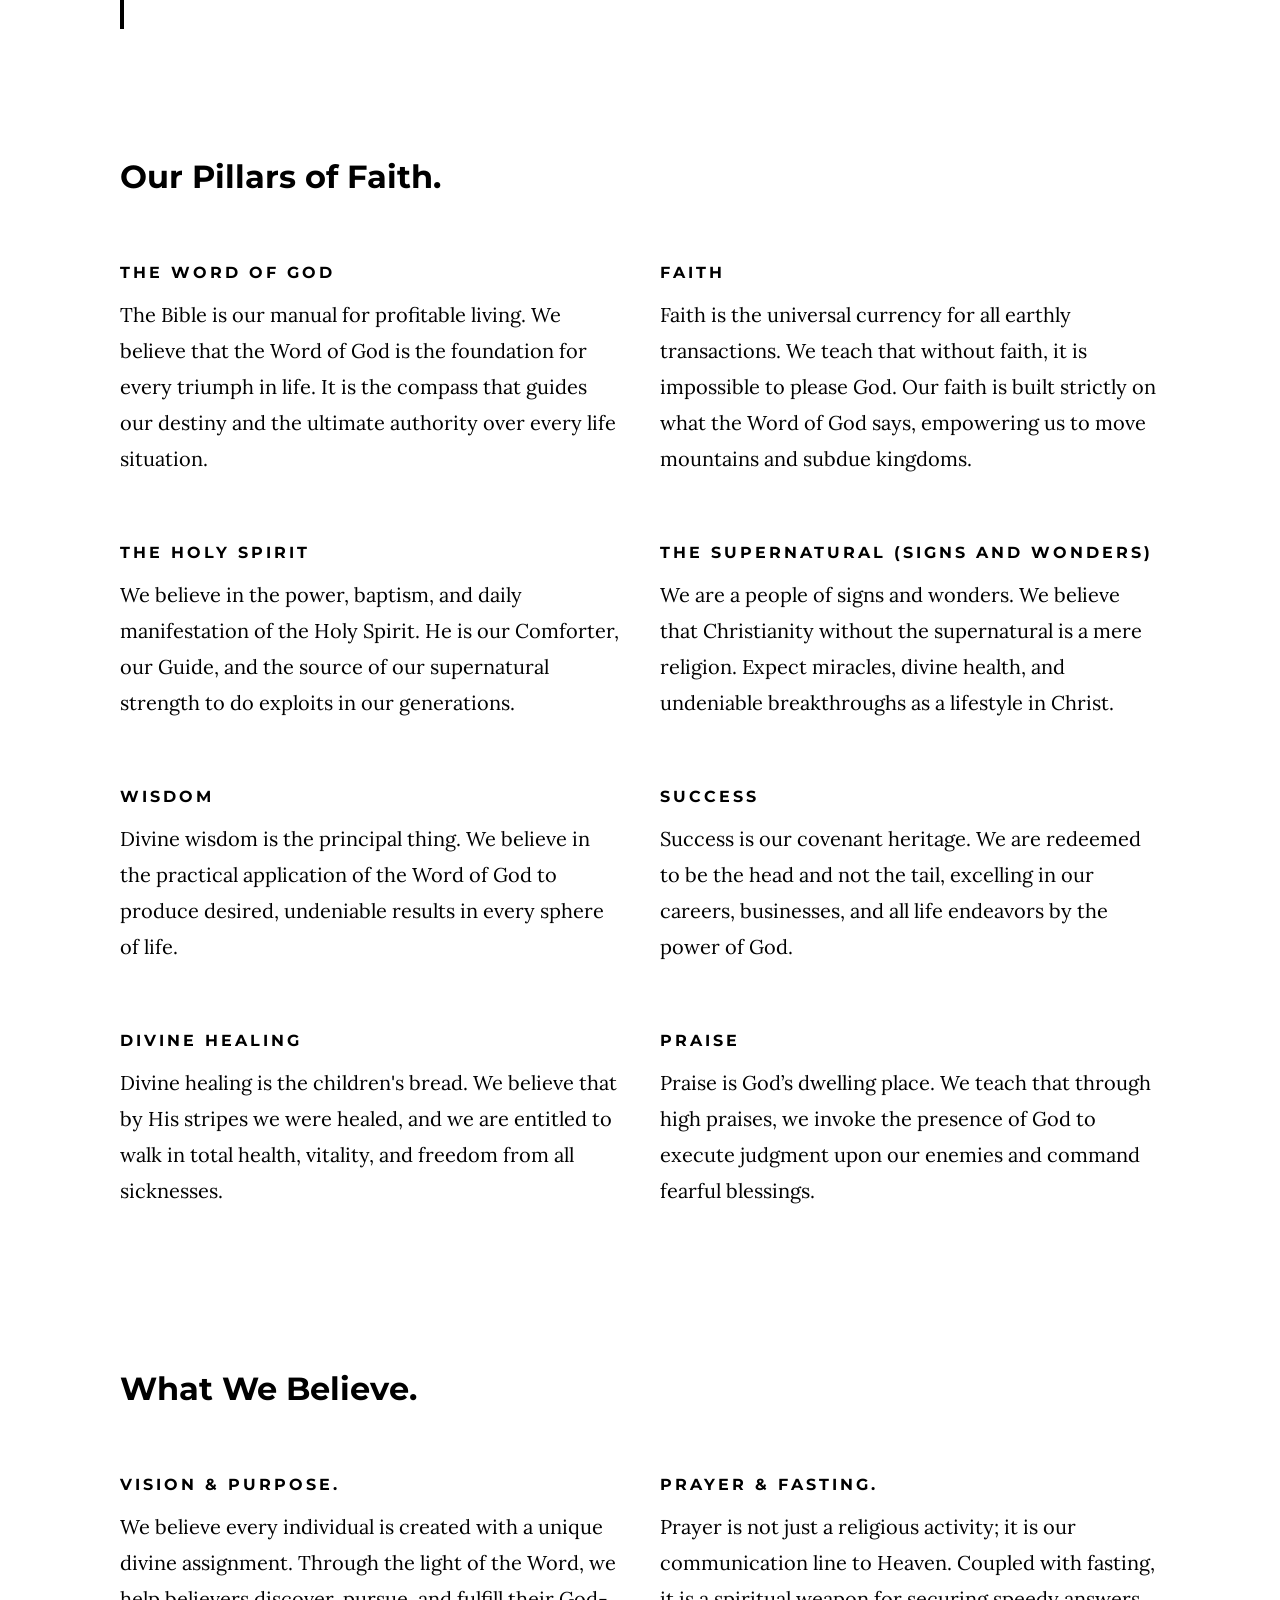
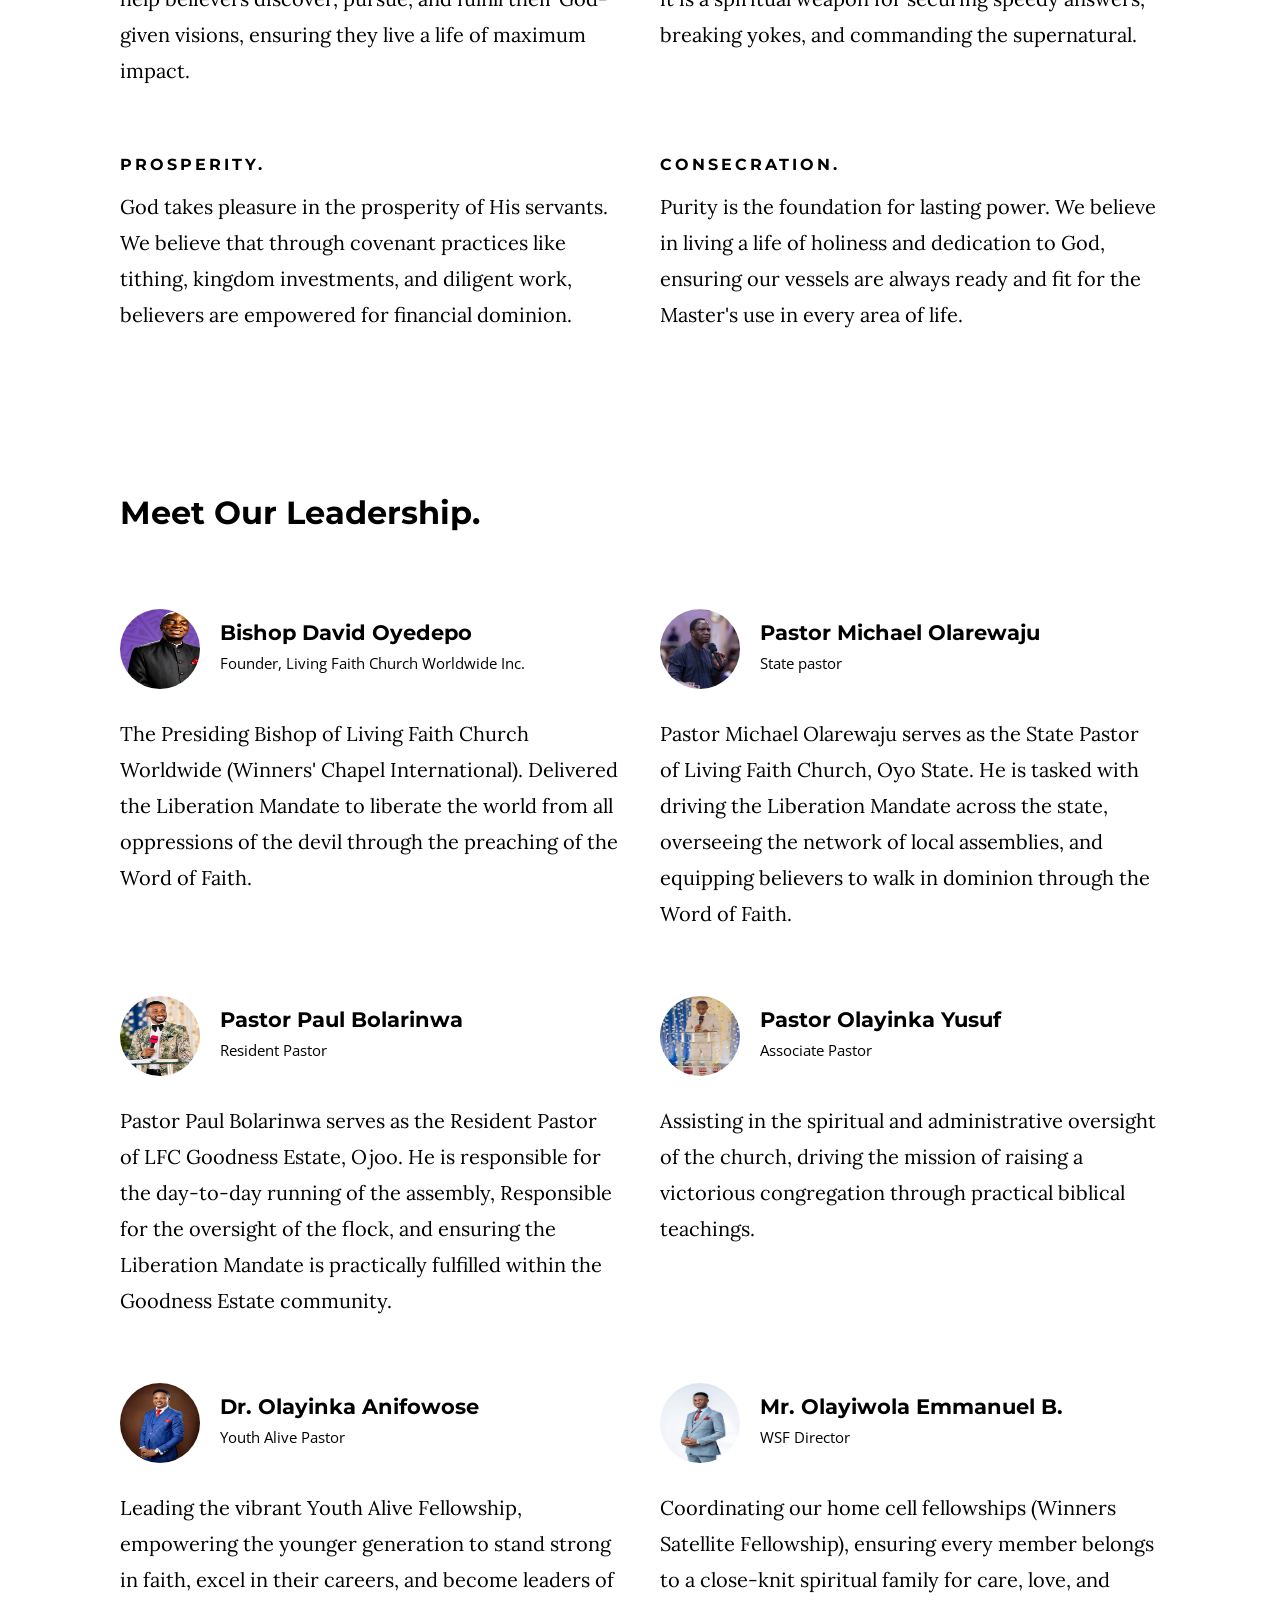
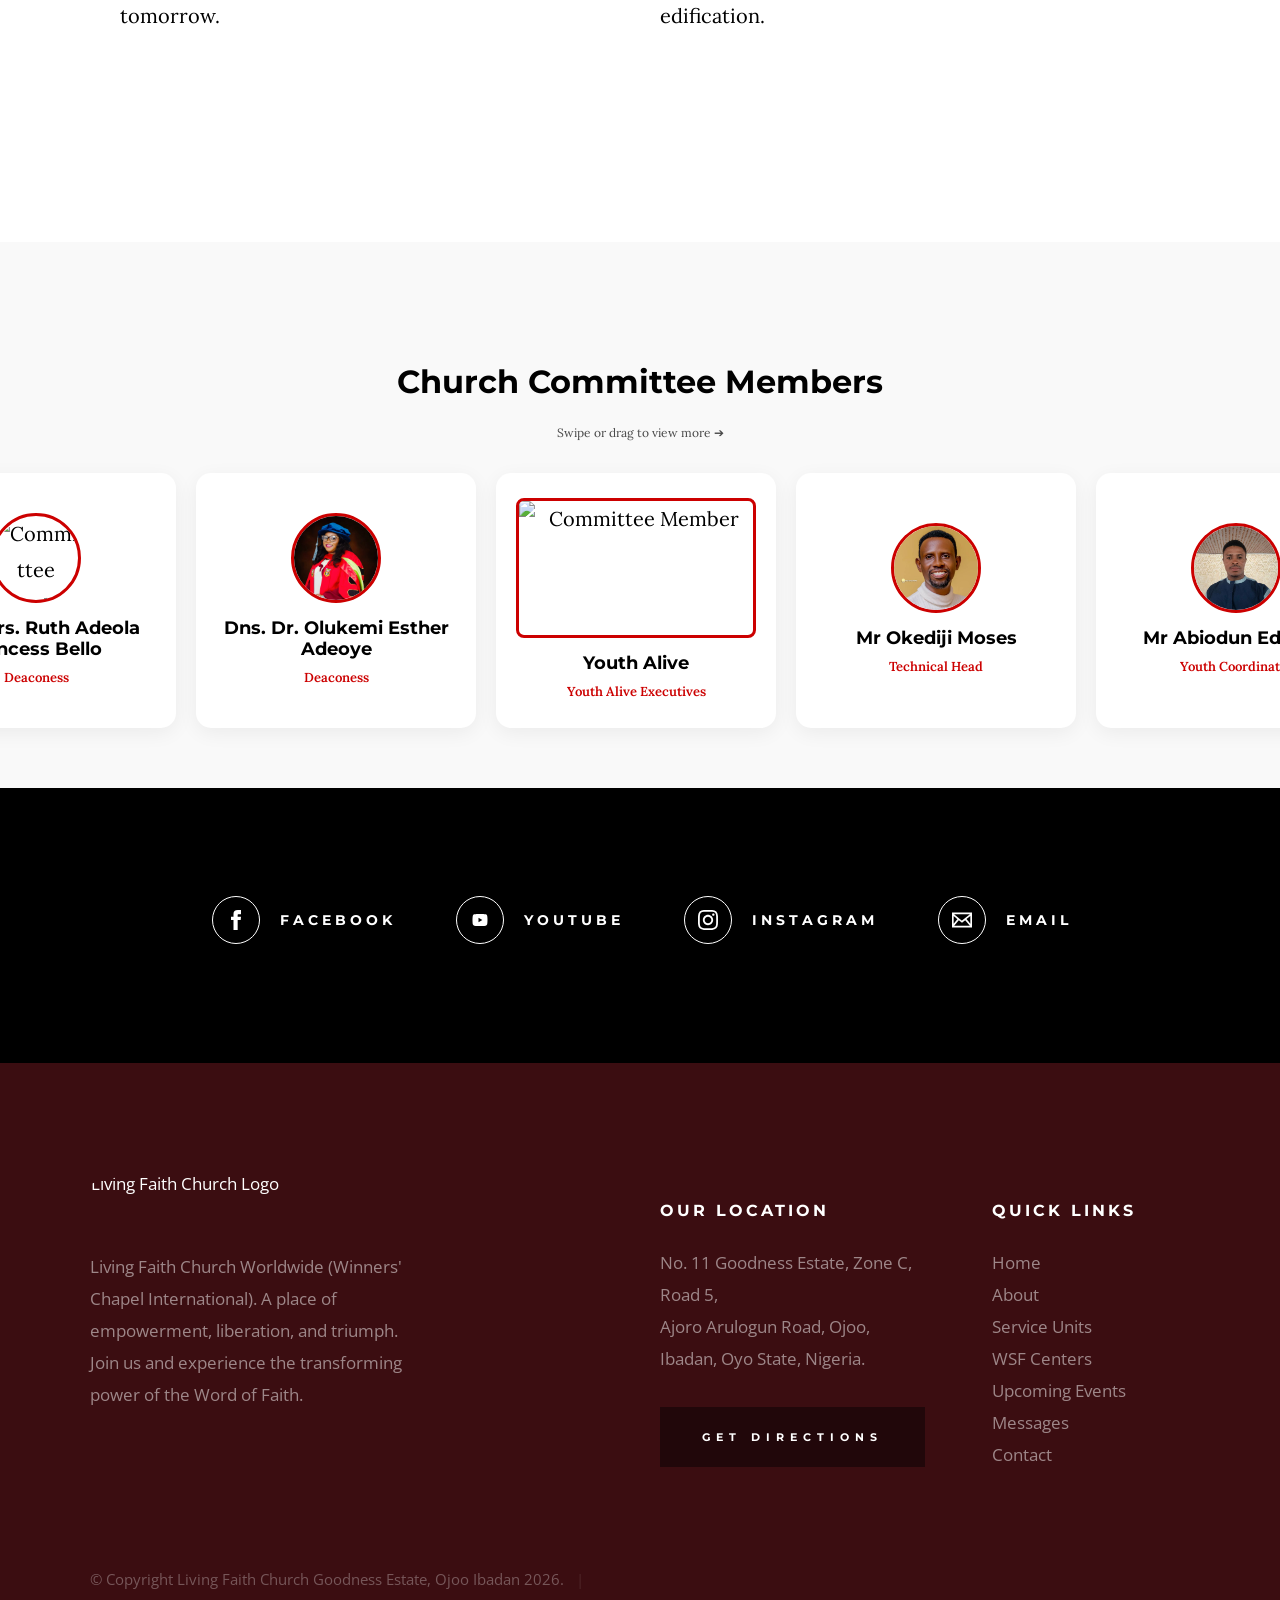
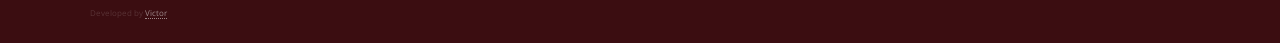
==== commit e48e0f97: "update about.html" ====
--- a/hesed-master/about.html
+++ b/hesed-master/about.html
@@ -357,7 +357,7 @@
                             </h4>
                         </div>
 
-                        <p>Pastor Paul Bolarinwa serves as the Resident Pastor of LFC Goodness Estate, Ojoo. He is responsible for the day-to-day running of the assembly,  Responsible for the oversight of the flock, and ensuring the Liberation Mandate is practically fulfilled within the Goodness Estate community.
+                        <p>Pastor Paul Bolarinwa serves as the Resident Pastor of LFC Goodness Estate, Ojoo. He is responsible for the day-to-day running of the assembly, Responsible for the oversight of the flock, and ensuring the Liberation Mandate is practically fulfilled within the Goodness Estate community.
                         </p>
                     </div>
 
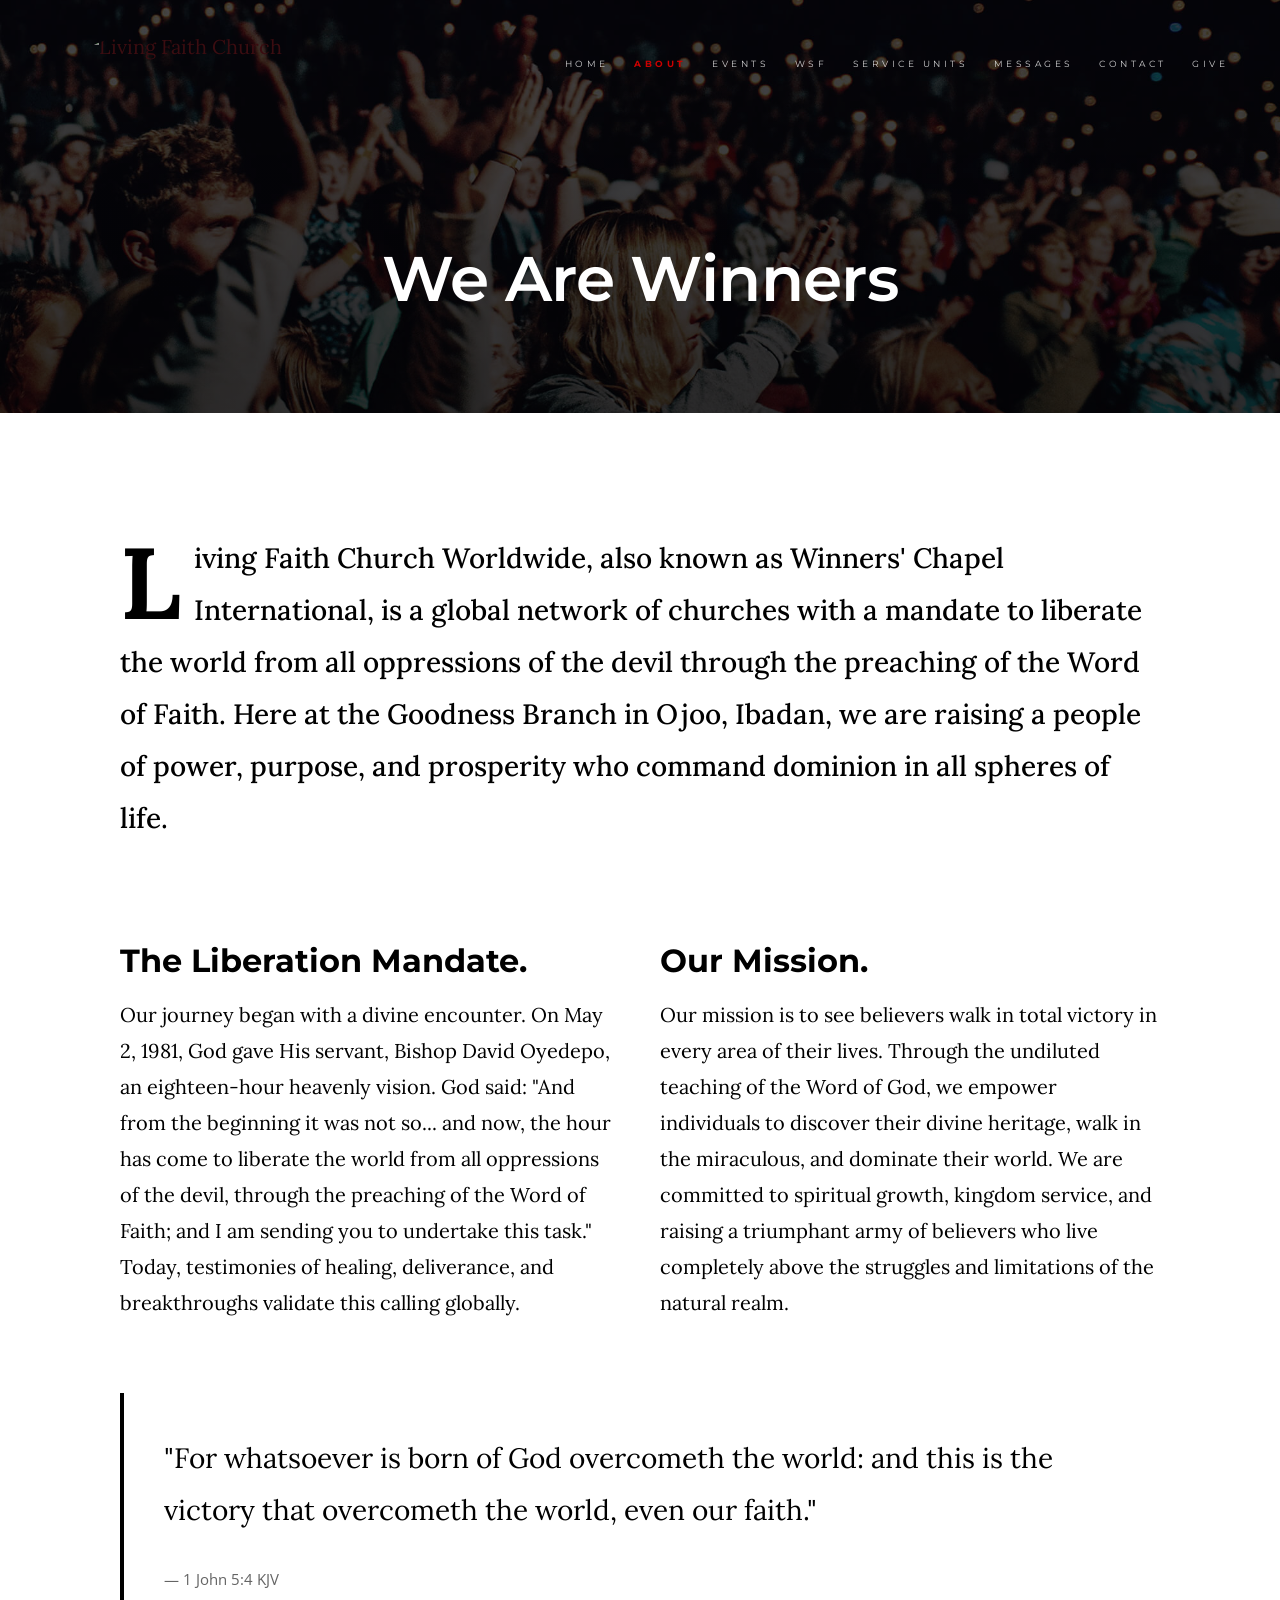
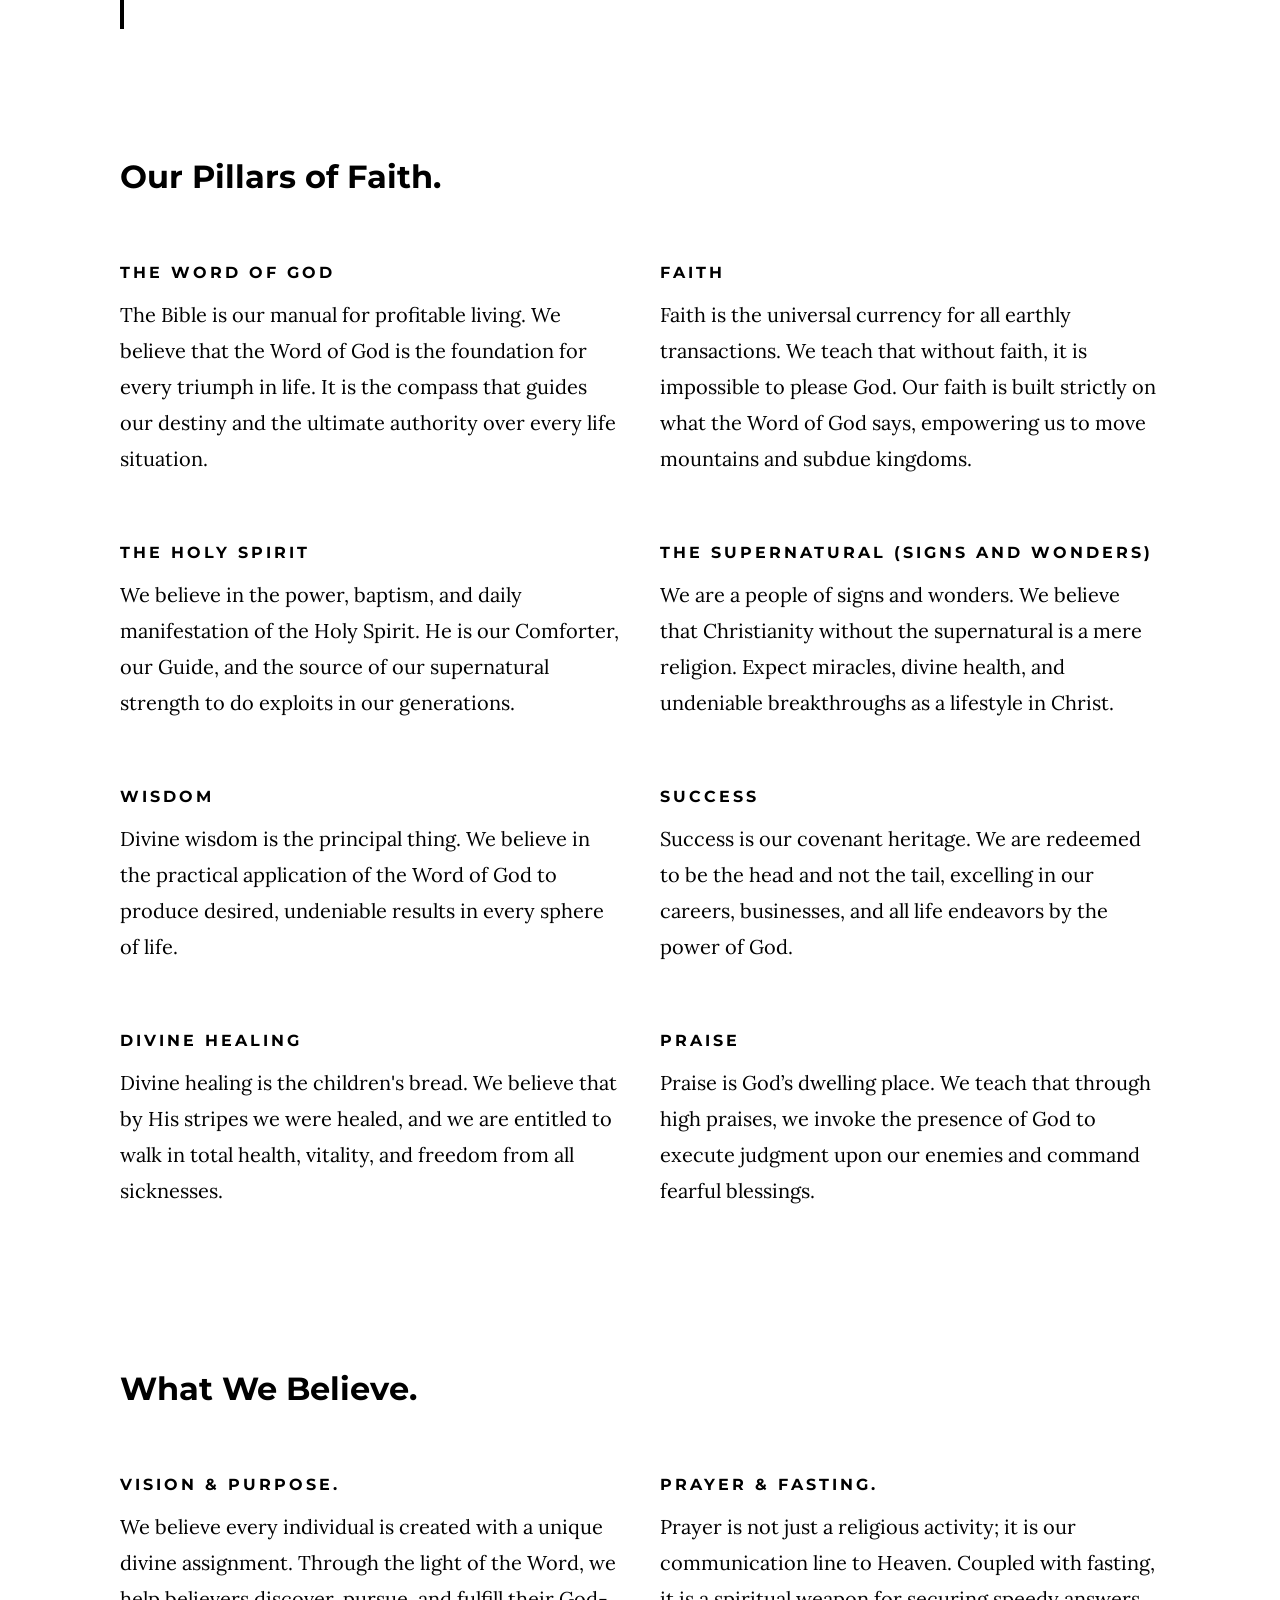
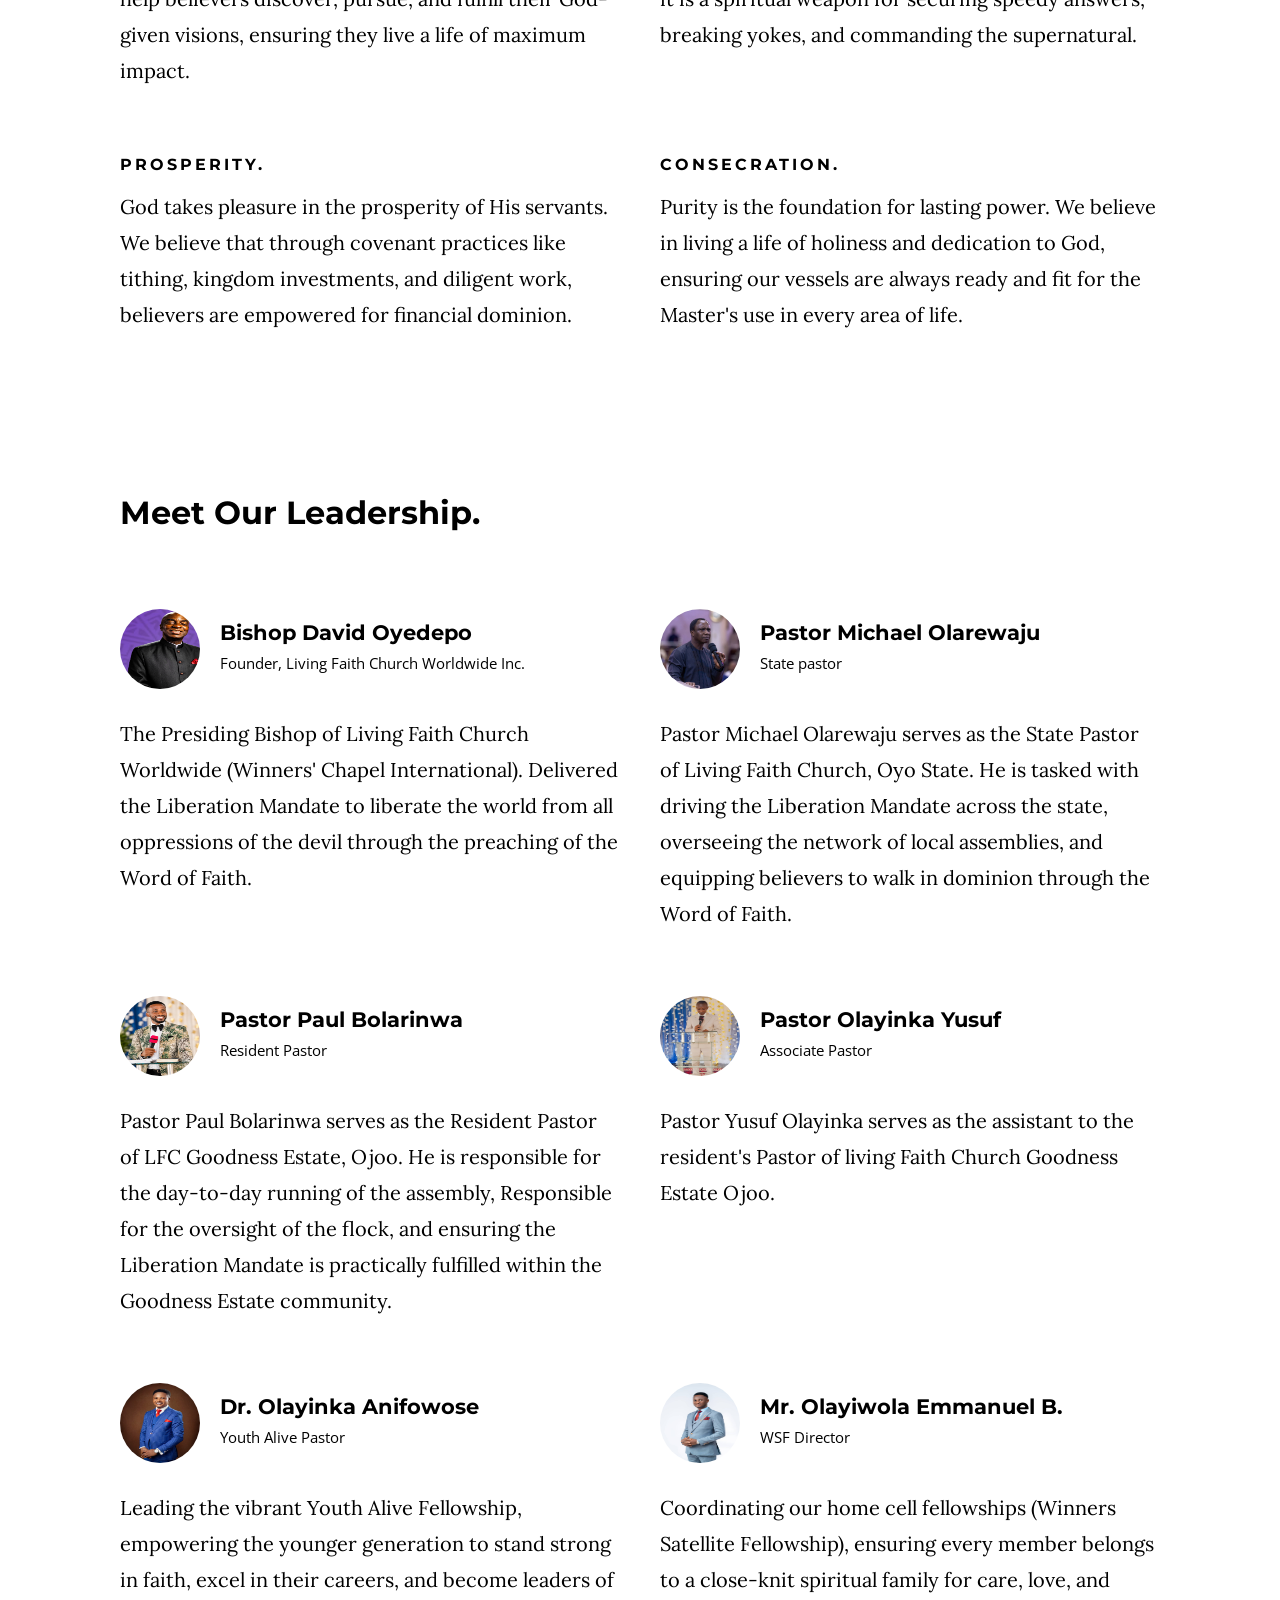
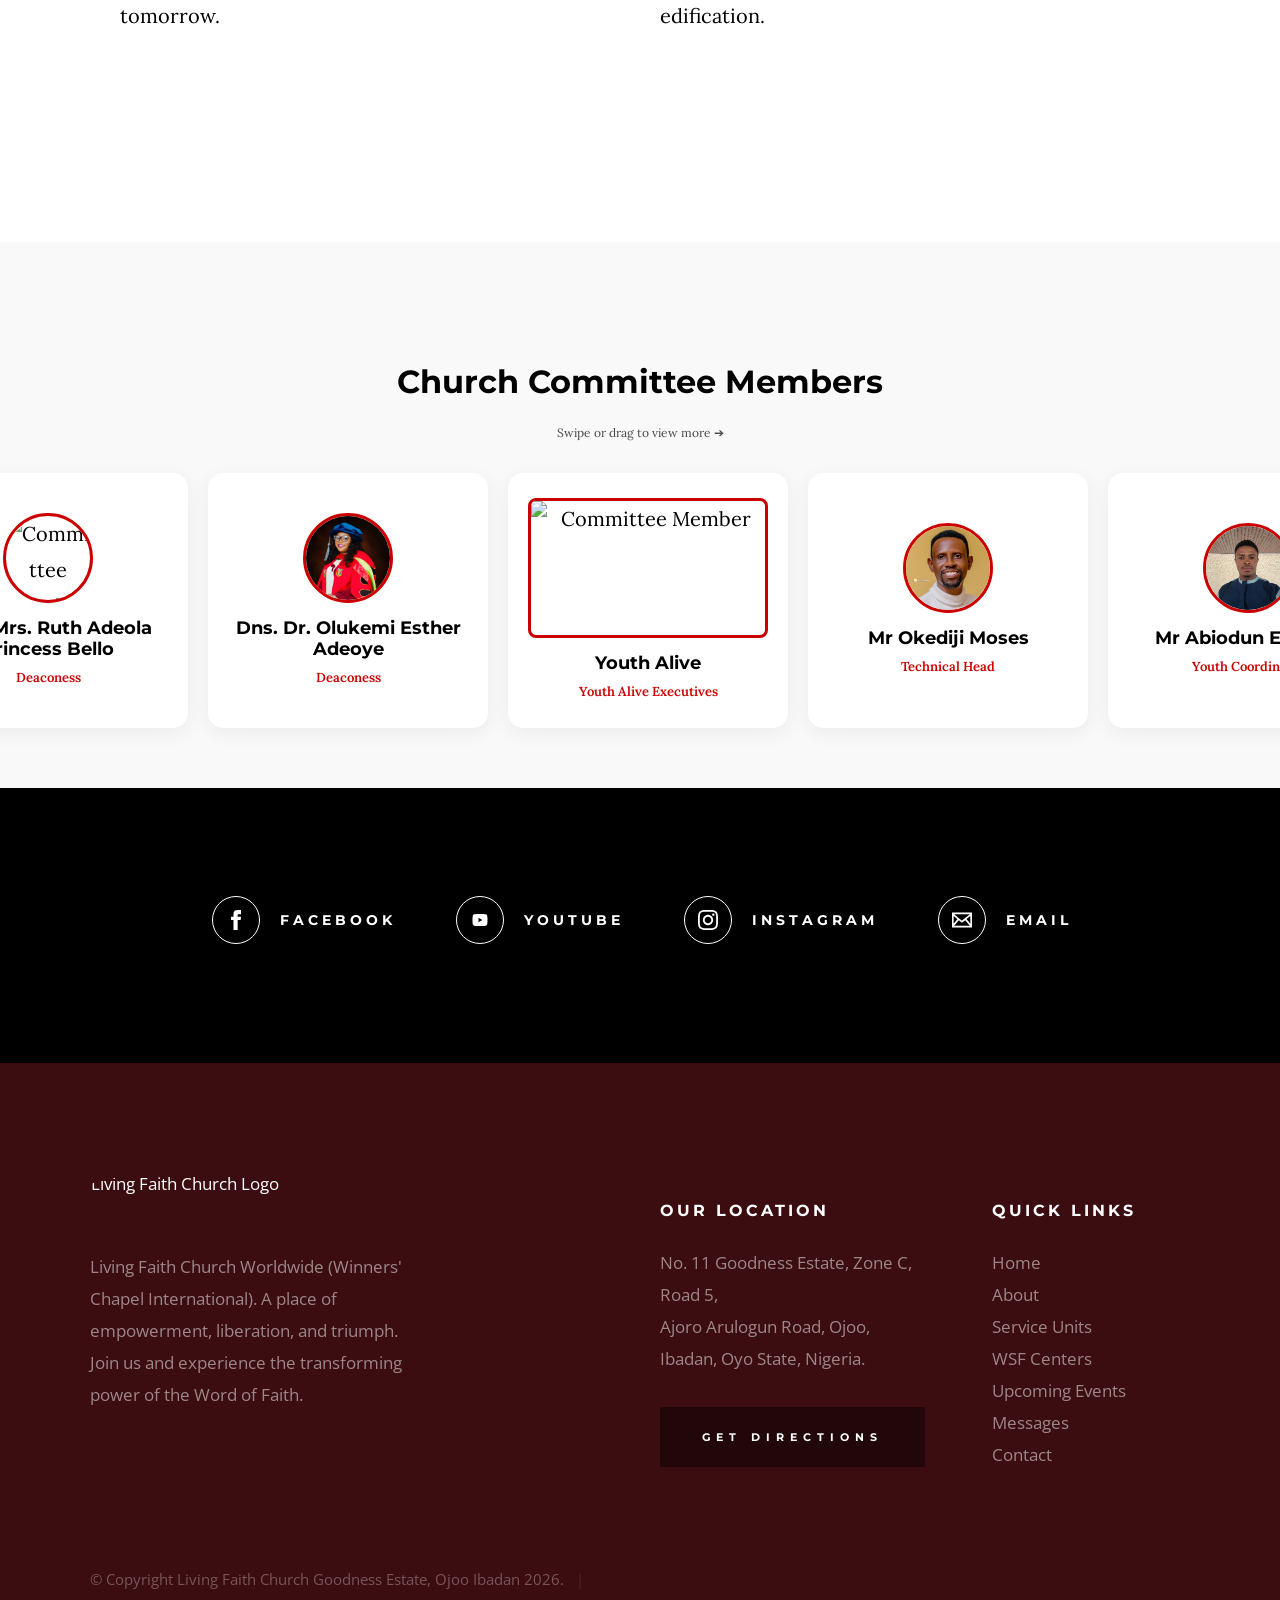
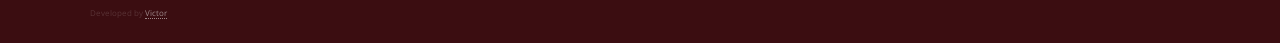
==== commit 28f4a6e3: "update about.html" ====
--- a/hesed-master/about.html
+++ b/hesed-master/about.html
@@ -374,8 +374,7 @@
                             </h4>
                         </div>
 
-                        <p>
-                        Assisting in the spiritual and administrative oversight of the church, driving the mission of raising a victorious congregation through practical biblical teachings.
+                        <p>Pastor Yusuf Olayinka serves as the assistant to the resident's Pastor of living Faith Church Goodness Estate Ojoo.
                         </p>
                     </div>
 
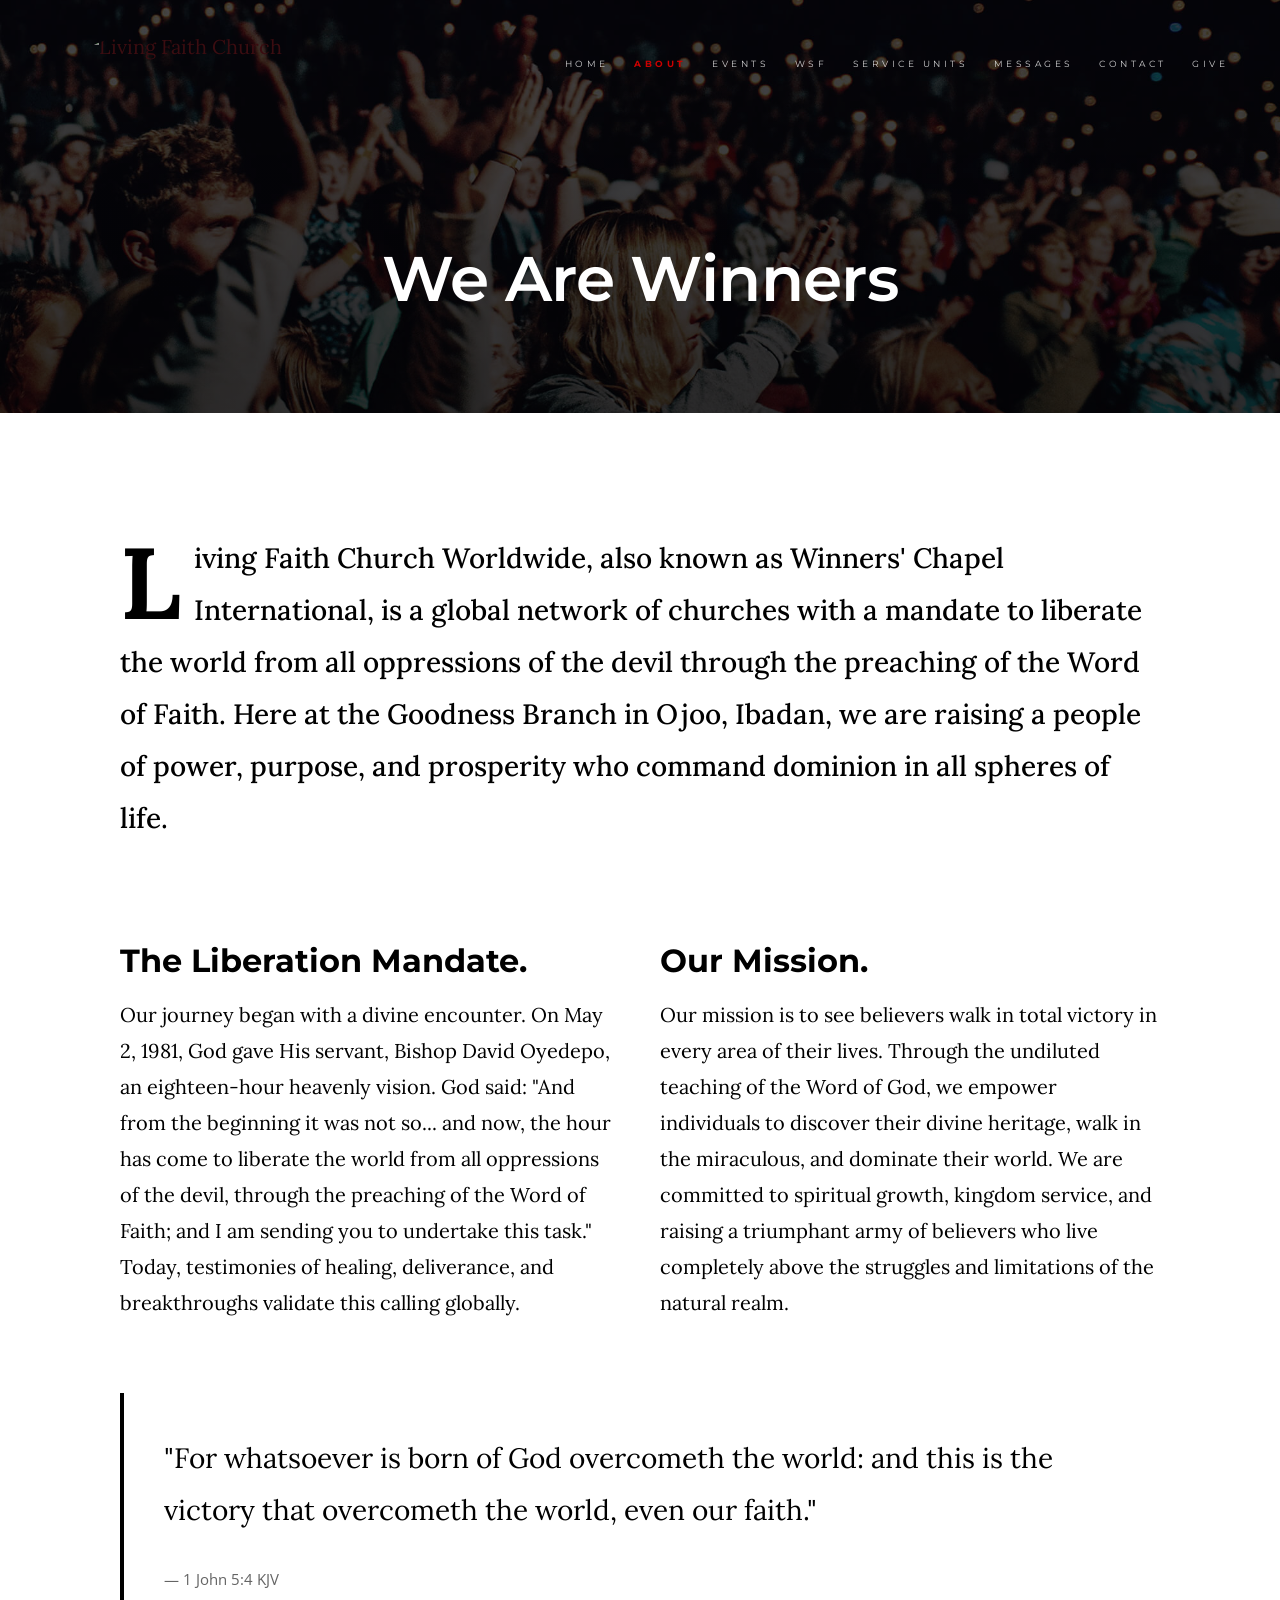
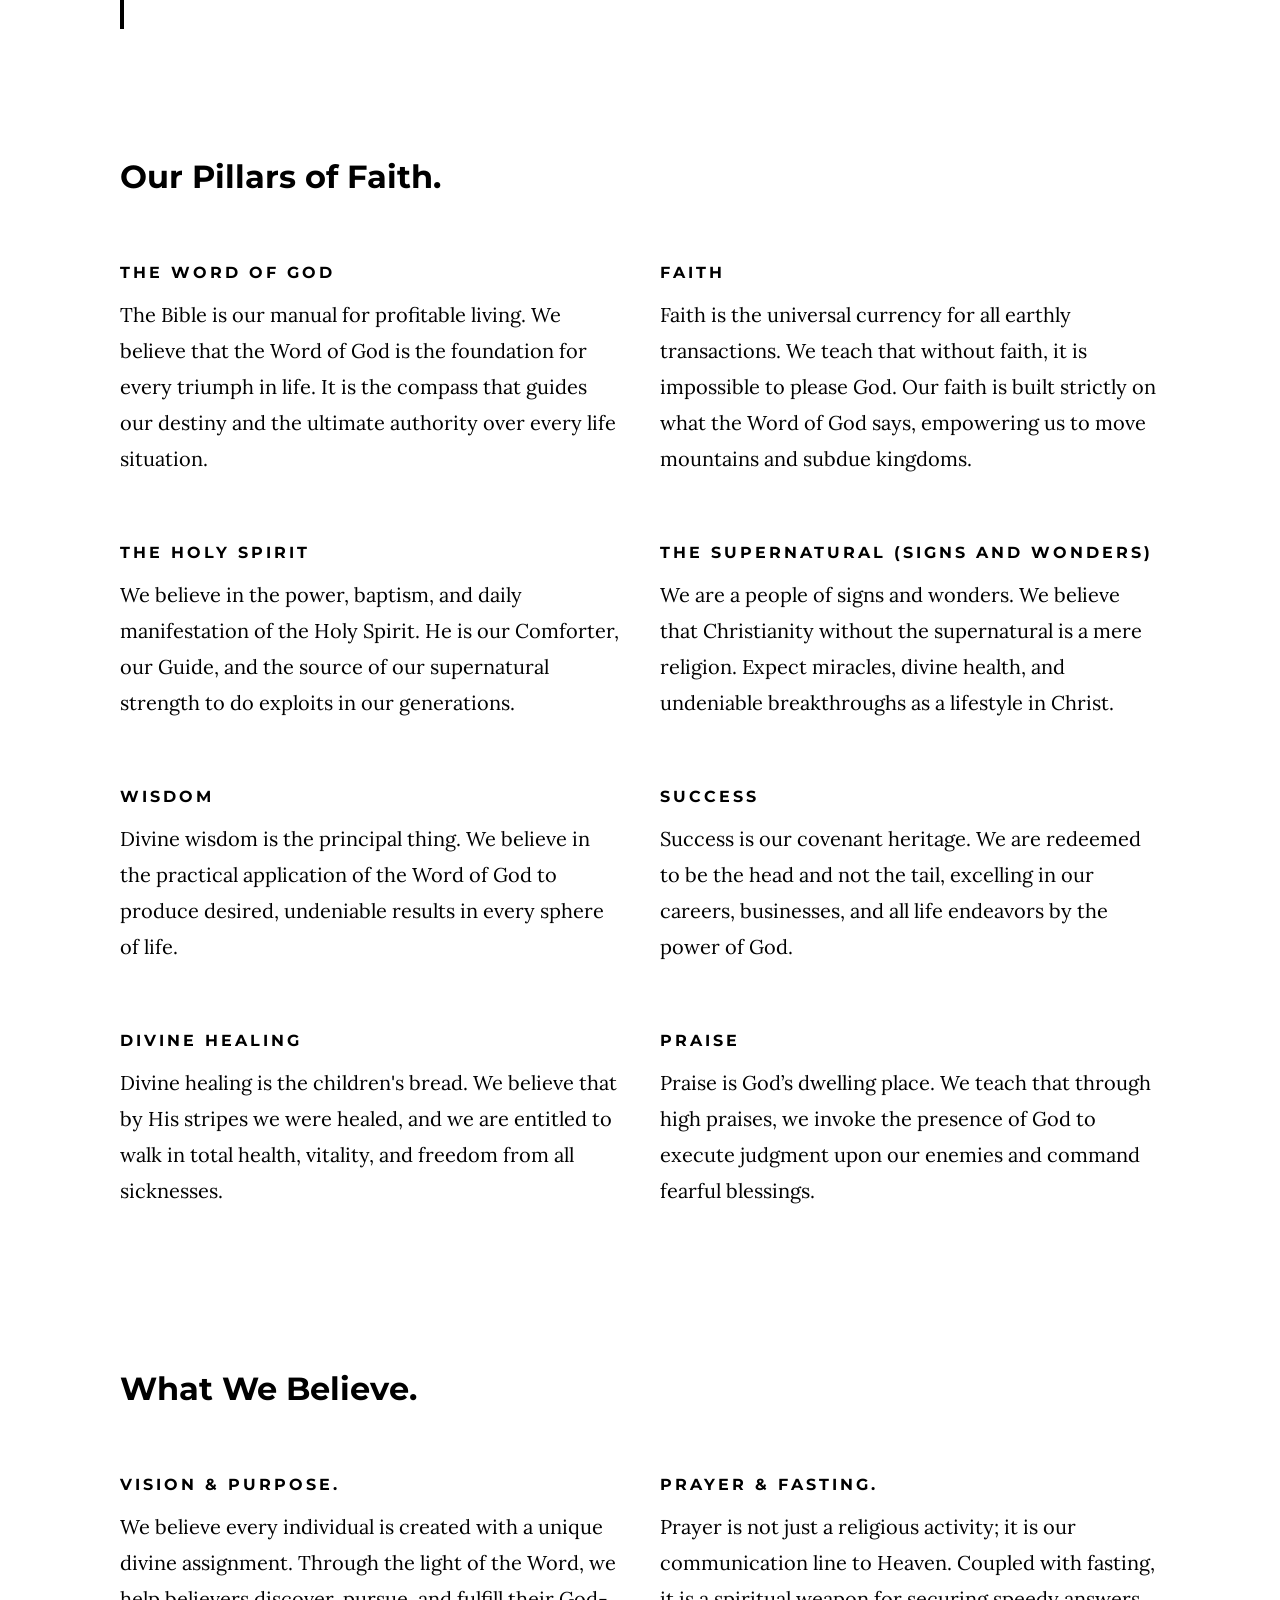
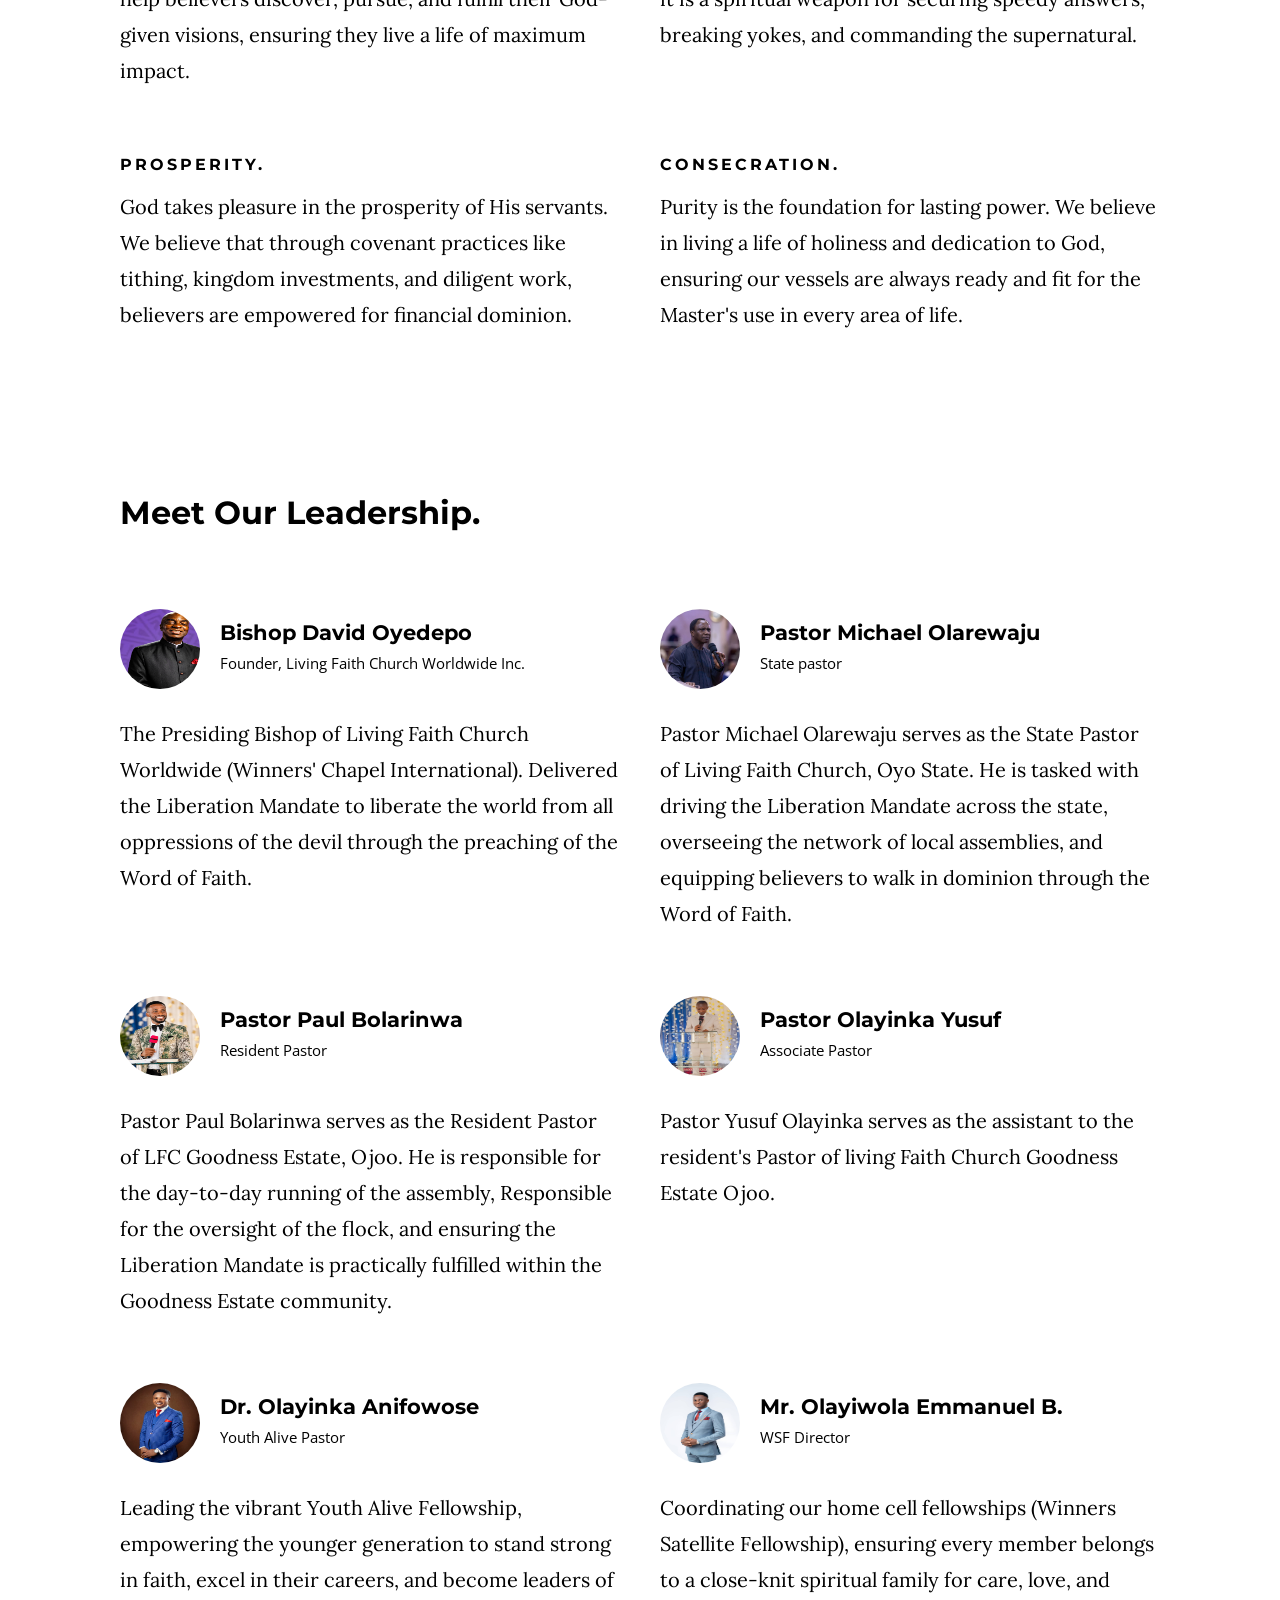
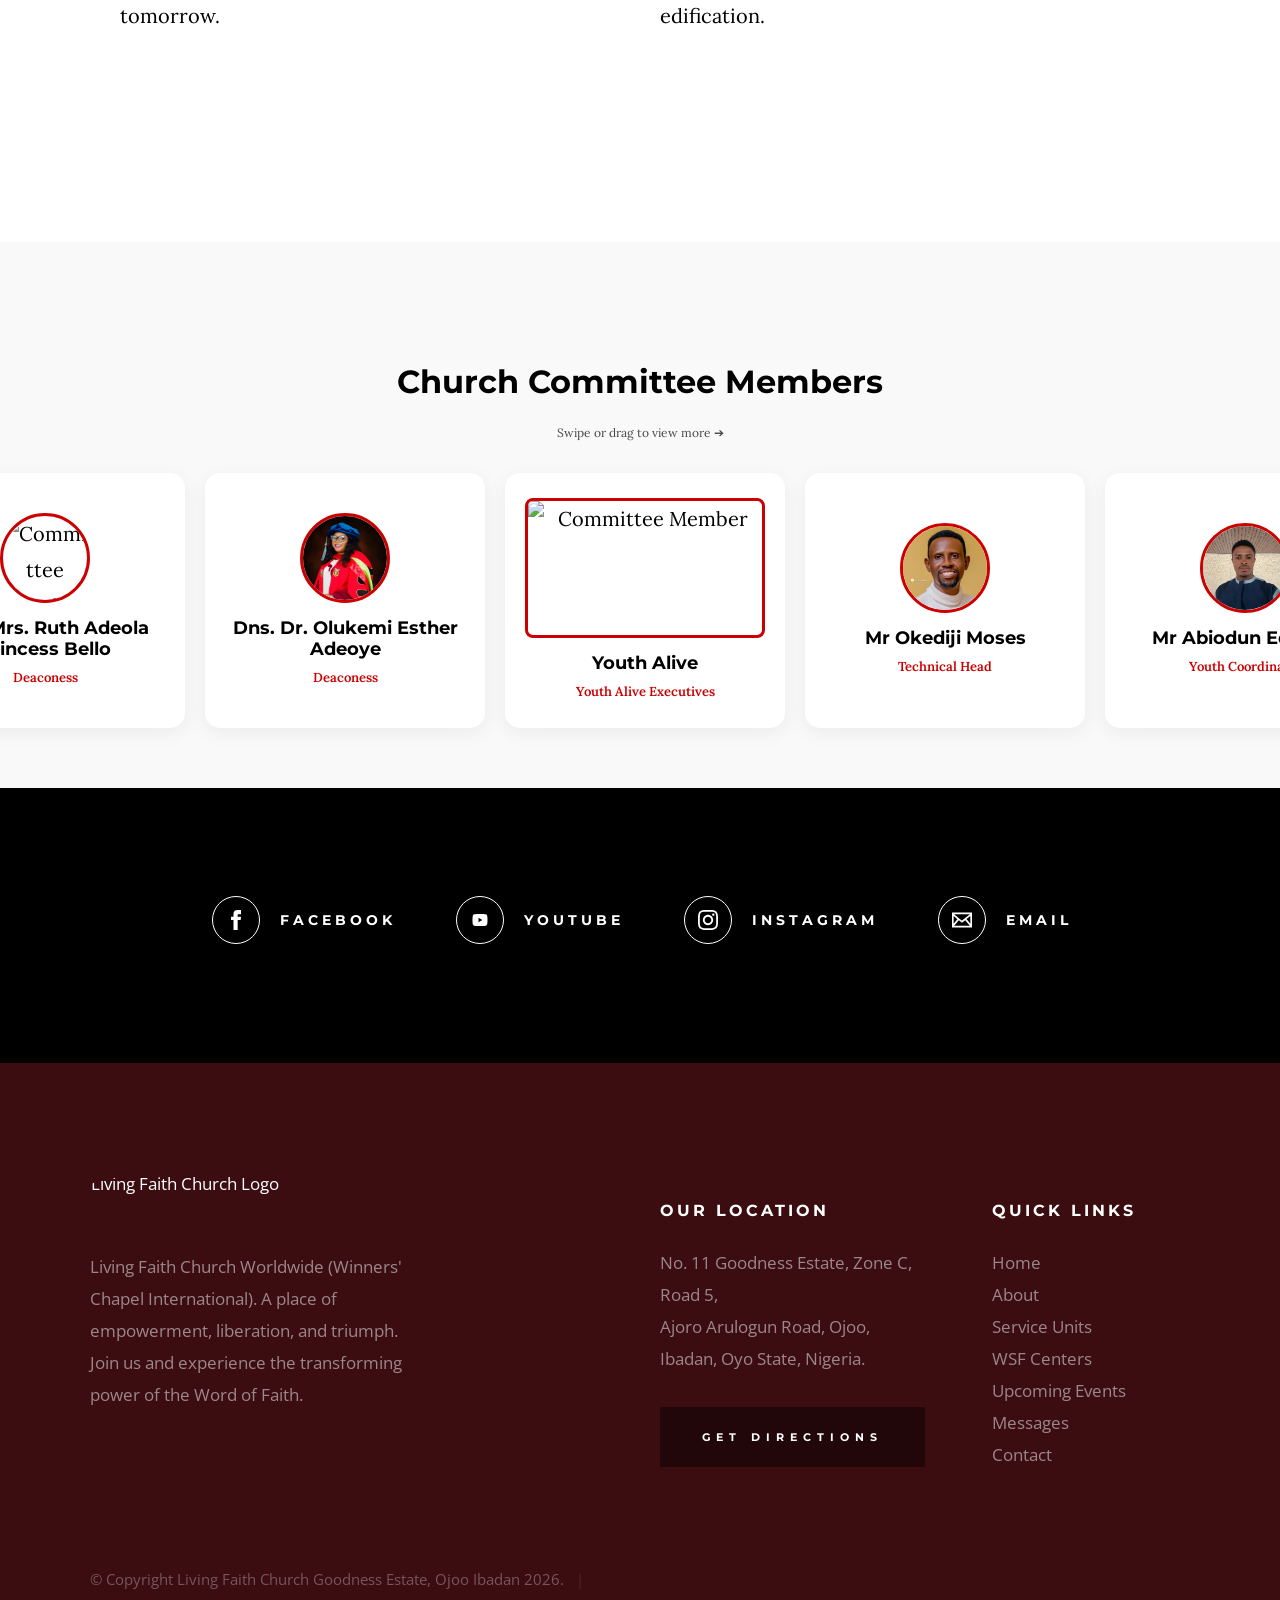
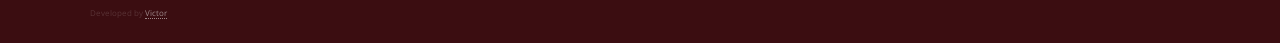
==== commit b16606da: "update" ====
--- a/hesed-master/about.html
+++ b/hesed-master/about.html
@@ -462,7 +462,7 @@
                 <span>Youth Coordinator</span>
                 </div>
                 <div class="committee-card">
-                    <img src="images/lfc-logo.jpg" alt="Committee Member">
+                    <img src="images/avatars/SAVE_20260429_195642.jpg" alt="Committee Member">
                     <h4>Mr Kingsley Momodu</h4>
                     <span>Evangelism Coordinator</span>
                     </div>
